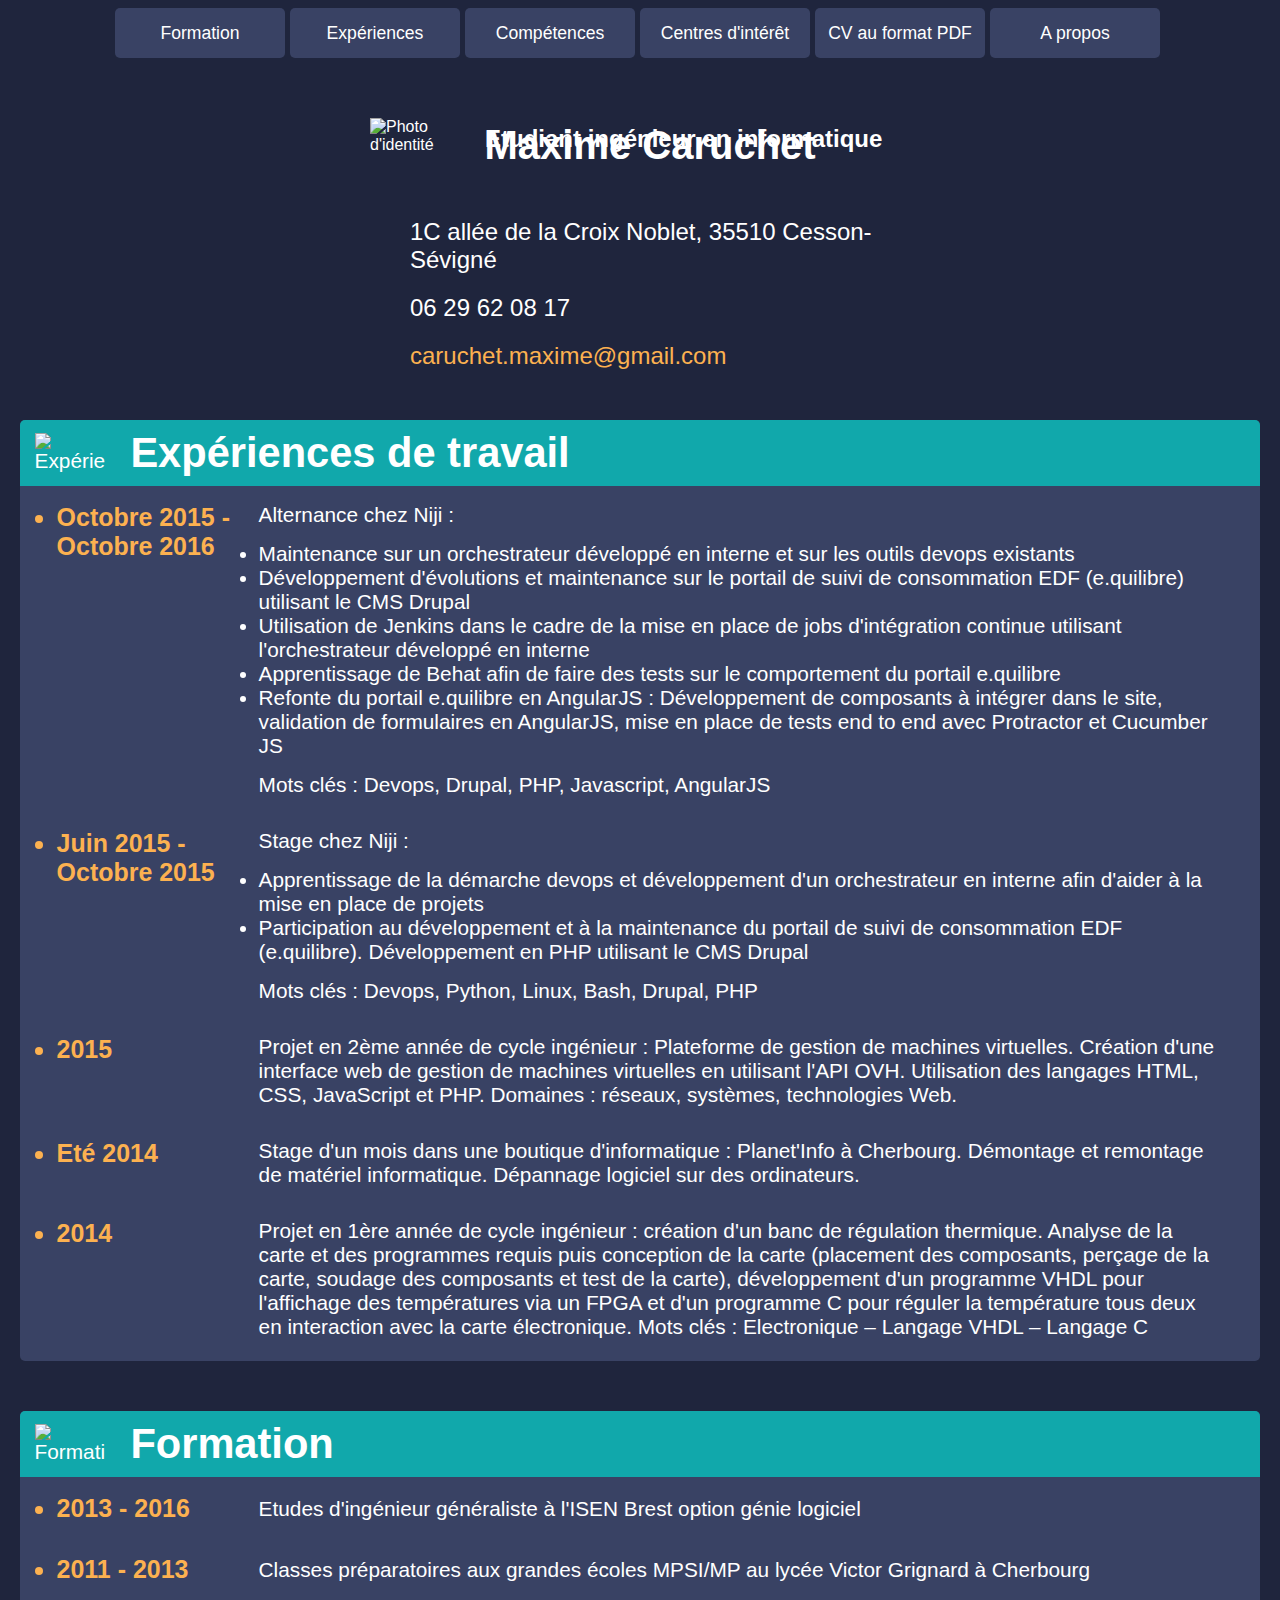
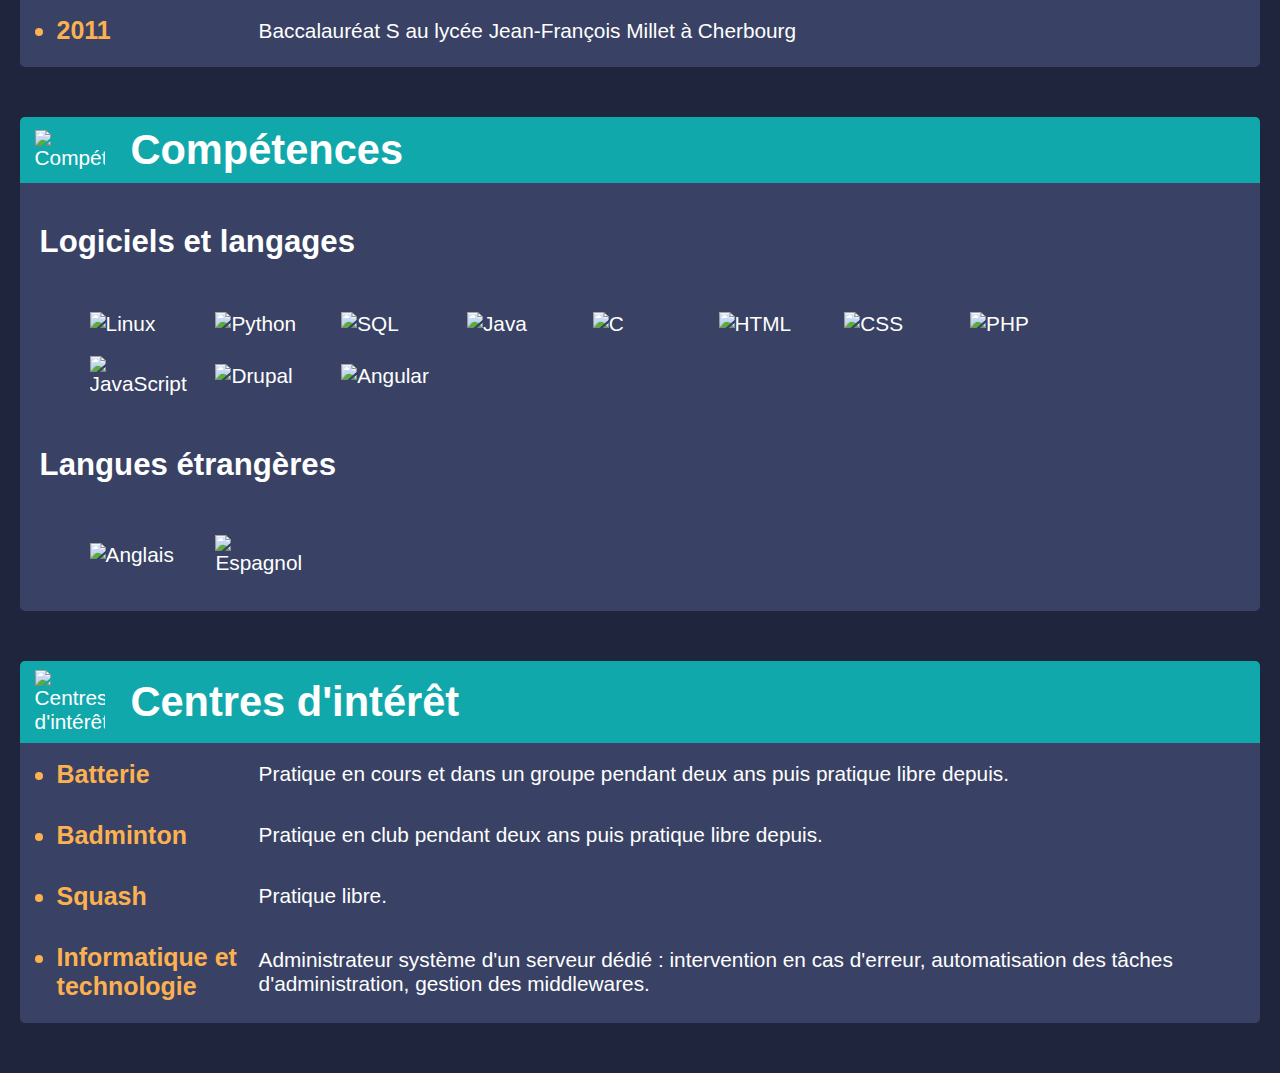
==== index.html @ 67bbfd45 "Updated job experiences text" ====
<!DOCTYPE html>
<html>
    <head>
        <meta charset="utf-8" />
        <link rel="icon" type="image/png" href="img/cv1.png" />
        <!--[if lt IE 9]>
            <script src="http://html5shiv.googlecode.com/svn/trunk/html5.js"></script>
        <![endif]-->
		<link rel="stylesheet" href="style_CV.css" />
        <link rel="stylesheet" href="style_menu.css" />
        <title>Maxime Caruchet - CV</title>
    </head>

    <body>
        <nav>
    		<label for="show-menu" class="show-menu">Menu</label>
			<input type="checkbox" id="show-menu" role="button">
			<ul id="menu">
				<li><a href="#formation">Formation</a></li>
				<li><a href="#experiences">Expériences</a></li>
				<li><a href="#competences">Compétences</a></li>
				<li><a href="#interets">Centres d'intérêt</a></li>
				<li><a href="res/CV_Caruchet_Maxime.pdf">CV au format PDF</a></li>
                <li><a href="about.html" class="dernier_bouton">A propos</a></li>
			</ul>
    	</nav>
        
        <header>
            <div class="presentation">
                <img src="img/caruchet-m-web-circle-min.png" alt="Photo d'identité" class="identite" />
                <h1>Maxime Caruchet</h1>
                <h2>Etudiant ingénieur en informatique</h2>
            </div>
            <aside>
                <ul>
                    <li class="adresse">1C allée de la Croix Noblet, 35510 Cesson-Sévigné</li>
                    <li class="telephone">06 29 62 08 17</li>
                    <li class="email"><a href="mailto:caruchet.maxime@gmail.com">caruchet.maxime@gmail.com</a></li>
                </ul>
            </aside>
        </header>

        <section id="experiences">
            <div class="entete">
                <img src="img/man77.png" alt="Expériences" class="image_desc"/>
                <h3>Expériences de travail</h3>
            </div>
            <table>
                <tr>
                    <td class="date">
                        <ul><li>Octobre 2015 - Octobre 2016</li></ul>
                    </td>
                    <td class="contenu">
                        Alternance chez Niji :
                        <ul>
                            <li>Maintenance sur un orchestrateur développé en interne et sur les outils devops existants</li>
                            <li>Développement d'évolutions et maintenance sur le portail de suivi de consommation EDF (e.quilibre) utilisant le CMS Drupal</li>
                            <li>Utilisation de Jenkins dans le cadre de la mise en place de jobs d'intégration continue utilisant l'orchestrateur développé en interne</li>
                            <li>Apprentissage de Behat afin de faire des tests sur le comportement du portail e.quilibre</li>
                            <li>Refonte du portail e.quilibre en AngularJS : Développement de composants à intégrer dans le site, validation de formulaires en AngularJS, mise en place de tests end to end avec Protractor et Cucumber JS</li>
                        </ul>
                        Mots clés : Devops, Drupal, PHP, Javascript, AngularJS
                    </td>
                </tr>
                <tr>
                    <td class="date">
                        <ul><li>Juin 2015 - Octobre 2015</li></ul>
                    </td>
                    <td class="contenu">
                        Stage chez Niji :
                        <ul>
                            <li>Apprentissage de la démarche devops et développement d'un orchestrateur en interne afin d'aider à la mise en place de projets</li>
                            <li>Participation au développement et à la maintenance du portail de suivi de consommation EDF (e.quilibre). Développement en PHP utilisant le CMS Drupal</li>
                        </ul>
                        Mots clés : Devops, Python, Linux, Bash, Drupal, PHP
                    </td>
                </tr>
                <tr>
                    <td class="date">
                        <ul><li>2015</li></ul>
                    </td>
                    <td class="contenu">
                        Projet en 2ème année de cycle ingénieur : Plateforme de gestion de machines virtuelles. Création d'une interface web de gestion de machines virtuelles en utilisant l'API OVH. Utilisation des langages HTML, CSS, JavaScript et PHP. Domaines : réseaux, systèmes, technologies Web.
                    </td>
                </tr>
                <tr>
                    <td class="date">
                        <ul><li>Eté 2014</li></ul>
                    </td>
                    <td class="contenu">
                        Stage d'un mois dans une boutique d'informatique : Planet'Info à Cherbourg. Démontage et remontage de matériel informatique. Dépannage logiciel sur des ordinateurs.
                    </td>
                </tr>
                <tr>
                    <td class="date">
                        <ul><li>2014</li></ul>
                    </td>
                    <td class="contenu">
                        Projet en 1ère année de cycle ingénieur : création d'un banc de régulation thermique. Analyse de la carte et des programmes requis puis conception de la carte (placement des composants, perçage de la carte, soudage des composants et test de la carte), développement d'un programme VHDL pour l'affichage des températures via un FPGA et d'un programme C pour réguler la température tous deux en interaction avec la carte électronique. Mots clés : Electronique – Langage VHDL – Langage C
                    </td>
                </tr>
            </table>
        </section>
        
        <section id="formation">
            <div class="entete">
                <img src="img/college.png" alt="Formation" class="image_desc"/>
                <h3>Formation</h3>
            </div>
            <table>
                <tr>
                    <td class="date">
                        <ul><li>2013 - 2016</li></ul>
                    </td>
                    <td class="contenu">
                        Etudes d'ingénieur généraliste à l'ISEN Brest option génie logiciel
                    </td>
                </tr>
                <tr>
                    <td class="date">
                        <ul><li>2011 - 2013</li></ul>
                    </td>
                    <td class="contenu">
                        Classes préparatoires aux grandes écoles MPSI/MP au lycée Victor Grignard à Cherbourg
                    </td>
                </tr>
                <tr>
                    <td class="date">
                        <ul><li>2011</li></ul>
                    </td>
                    <td class="contenu">
                        Baccalauréat S au lycée Jean-François Millet à Cherbourg
                    </td>
                </tr>
            </table>
        </section>
        
        <section id="competences">
            <div class="entete">
                <img src="img/nut4.png" alt="Compétences" class="image_desc"/>
                <h3>Compétences</h3>
            </div>
            <div class="image_pres">
                <h4>Logiciels et langages</h4>
                <figure>
                    <img src="img/Linux_logo.png" alt="Linux">
                    <img src="img/python_logo.png" alt="Python">
                    <img src="img/MySQL_logo.png" alt="SQL">
                    <img src="img/Java_logo.png" alt="Java">
                    <img src="img/C_logo.png" alt="C">
                    <img src="img/HTML_logo.png" alt="HTML">
                    <img src="img/CSS_logo.png" alt="CSS">
                    <img src="img/PHP_logo.png" alt="PHP">
                    <img src="img/JavaScript_logo.png" alt="JavaScript">
                    <img src="img/drupal_logo.png" alt="Drupal">
                    <img src="img/angular_logo.png" alt="Angular">
                </figure>
                <h4>Langues étrangères</h4>
                <figure>
                    <img src="img/Anglais.png" alt="Anglais">
                    <img src="img/Espagnol.png" alt="Espagnol">
                </figure>
            </div>
        </section>
        
        <section id="interets">
            <div class="entete">
                <img src="img/drummer.png" alt="Centres d'intérêt" class="image_desc"/>
                <h3>Centres d'intérêt</h3>
            </div>
            <table>
                <tr>
                    <td class="date">
                        <ul><li>Batterie</li></ul>
                    </td>
                    <td class="contenu">
                        Pratique en cours et dans un groupe pendant deux ans puis pratique libre depuis.
                    </td>
                </tr>
                <tr>
                    <td class="date">
                        <ul><li>Badminton</li></ul>
                    </td>
                    <td class="contenu">
                        Pratique en club pendant deux ans puis pratique libre depuis.
                    </td>
                </tr>
                <tr>
                    <td class="date">
                        <ul><li>Squash</li></ul>
                    </td>
                    <td class="contenu">
                        Pratique libre.
                    </td>
                </tr>
                <tr>
                    <td class="date">
                        <ul><li>Informatique et technologie</li></ul>
                    </td>
                    <td class="contenu">
                        Administrateur système d'un serveur dédié : intervention en cas d'erreur, automatisation des tâches d'administration, gestion des middlewares.
                    </td>
                </tr>
            </table>
        </section>
    </body>
</html>
---- style_CV.css ----
@font-face {
    font-family: 'quicksandregular';
    src: url('fonts/quicksand/quicksand-regular-webfont.eot');
    src: url('fonts/quicksand/quicksand-regular-webfont.eot?#iefix') format('embedded-opentype'),
         url('fonts/quicksand/quicksand-regular-webfont.woff2') format('woff2'),
         url('fonts/quicksand/quicksand-regular-webfont.woff') format('woff'),
         url('fonts/quicksand/quicksand-regular-webfont.ttf') format('truetype'),
         url('fonts/quicksand/quicksand-regular-webfont.svg#quicksandregular') format('svg');
    font-weight: normal;
    font-style: normal;

}

body
{
    background-color: #1f253d;
    color: white;
    font-family: 'quicksandregular', sans-serif;
}

a
{
    color: #fcb150;
    text-decoration: none;
}

header
{
    clear: both;
	display: block;
    margin-bottom: 50px;
    padding-top: 50px;
    width: 75%;
    margin-left: auto;
    margin-right: auto;
    position: relative;
}

.presentation
{
    display: inline-block;
    position: relative;
    width: 560px;
    min-width: 450px;
}

.identite
{
    display: inline-block;
}

.presentation h1
{
    display: inline-block;
    padding: 0;
    margin: 15px 0 0;
    vertical-align: top;
    font-size: 2.5em;
}

.presentation h2
{
    display: inline-block;
    position: absolute;
    margin: 0;
    padding: 0;
    bottom: 15px;
    left: 125px;
    font-size: 1.5em;
}

aside
{
    display: inline-block;
    position: absolute;
    right: 0;
    bottom: 0;
    font-size: 1.5em;
}

aside ul
{
    text-align: right;
    list-style-type: none;
    padding: 0;
    margin: 0;
}

aside ul li
{
    margin-top: 20px;
    background: no-repeat 0 center;
    background-size: 25px;
    padding-left: 50px;
}

aside ul .adresse
{
    background-image: url(img/home63.png);
}

aside ul .telephone
{
    background-image: url(img/phone325.png)
}

aside ul .email
{
    background-image: url(img/mail59.png);
}

section
{
    background-color: #394264;
	border-radius: 5px;
	width: 95%;
    padding: 5px 20px;
    margin: 5px auto 50px;
    font-size: 1.3em;
    min-width: 560px;
}

.entete
{
    display: inline-block;
    margin: -5px 0 0 -20px;
    padding: 9px 25px 9px 15px;
    width: 100%;
    border-top-left-radius: 5px;
    border-top-right-radius: 5px;
    background-color: #11a8ab;
}

section table
{
    width: 80%;
    margin:auto;
}

section td
{
    padding: 15px;
}

section .date
{
    width: 185px;
    color: #fcb150;
    font-weight: bold;
    vertical-align: top;
}

section ul
{
    padding: 0;
    margin: 0;
    font-size: 1.2em;
}

section .contenu
{
    padding-left: 150px;
}

section .contenu ul
{
    padding: inherit;
    margin: inherit;
    font-size: inherit;
}

section .image_pres
{
    width: 80%;
    margin: auto;
}

h3
{
    display: inline-block;
    font-size: 2em;
    margin: 0;
    padding: 0;
    vertical-align: middle;
}

h4
{
    font-size: 1.5em;
}

.image_desc
{
    display: inline-block;
	width: 70px;
    margin: 0 20px 0 0;
    vertical-align: middle;
}

img
{
	display: inline-block;
	width: 100px;
	vertical-align: middle;
	margin: 10px;
}

/*Style de la page à propos*/
.espace
{
    clear: both;
	display: block;
}

.about
{
    margin-top: 50px;
}

.about_contenu
{
    width: 80%;
    margin: auto;
}

.about_contenu ul
{
    color: #fcb150;
    margin-left: 100px;
}

@media screen and (max-width : 1510px){
    header
    {
        width: 560px;
    }
	aside
    {
        display: block;
        position: relative;
        margin-top: 50px;
    }
    aside ul
    {
        text-align: left;
    }
    section table
    {
        width: 100%;
        margin:auto;
    }
    section .contenu
    {
        padding-left: 0;
    }
    section .image_pres
    {
        width: 100%;
        margin: auto;
    }
}
---- style_menu.css ----
/*Strip the ul of padding and list styling*/
nav ul {
	list-style-type:none;
	padding:0;
	/*position: absolute;*/
    width: 1050px;
	margin: 0 auto;
}

/*Create a horizontal list with spacing*/
nav li {
	display:inline-block;
	float: left;
	margin-right: 5px;
}

/*Style for menu links*/
nav li a {
	display:block;
	min-width:170px;
	height: 50px;
	text-align: center;
	line-height: 50px;
	font-family: 'quicksandregular', sans-serif;
    font-size: 1.1em;
	color: white;
	background: #394264;
	text-decoration: none;
    transition: background 0.5s;
    border-radius: 5px;
}

/*Hover state for top level links*/
nav li:hover a {
	background: #11a8ab;
    transition: background 0.5s;
}

/*Style for dropdown links*/
/*li:hover ul a {
	background: #f3f3f3;
	color: #2f3036;
	height: 40px;
	line-height: 40px;
}

/*Hover state for dropdown links*/
/*li:hover ul a:hover {
	background: #19c589;
	color: #fff;
}

/*Hide dropdown links until they are needed*/
/*li ul {
	display: none;
}

/*Make dropdown links vertical*/
/*li ul li {
	display: block;
	float: none;
}

/*Prevent text wrapping*/
/*li ul li a {
	width: auto;
	min-width: 100px;
	padding: 0 20px;
}

/*Display the dropdown on hover*/
/*ul li a:hover + .hidden, .hidden:hover {
	display: block;
}

/*Style 'show menu' label button and hide it by default*/
nav .show-menu {
	font-family: 'quicksandregular', sans-serif;
    font-size: 2em;
	text-decoration: none;
	color: white;
	background: #11a8ab;
	text-align: center;
	padding: 10px 0;
	display: none;
    border-top-left-radius: 5px;
    border-top-right-radius: 5px;
}

/*Hide checkbox*/
nav input[type=checkbox]{
    display: none;
}

/*Show menu when invisible checkbox is checked*/
nav input[type=checkbox]:checked ~ #menu{
    display: block;
}

/*
p
{
	display: inline-block;
	margin-top: 60px;
}
*/
/*Responsive Styles*/

@media screen and (max-width : 1075px){
	/*Make dropdown links appear inline*/
	nav ul {
		position: static;
		display: none;
        width: 100%;
	}
	/*Create vertical spacing*/
	nav li {
		margin-bottom: 1px;
	}
	/*Make all menu links full width*/
	nav ul li, nav li a {
		width: 100%;
	}
	/*Display 'show menu' link*/
	nav .show-menu {
		display:block;
	}
    nav li a
    {
        border-radius: 0;
        font-size: 2em;
    }
    .dernier_bouton
    {
        border-bottom-left-radius: 5px;
        border-bottom-right-radius: 5px;
    }
    /*
	p
	{
		margin-top: 10px;
	}
    */
}
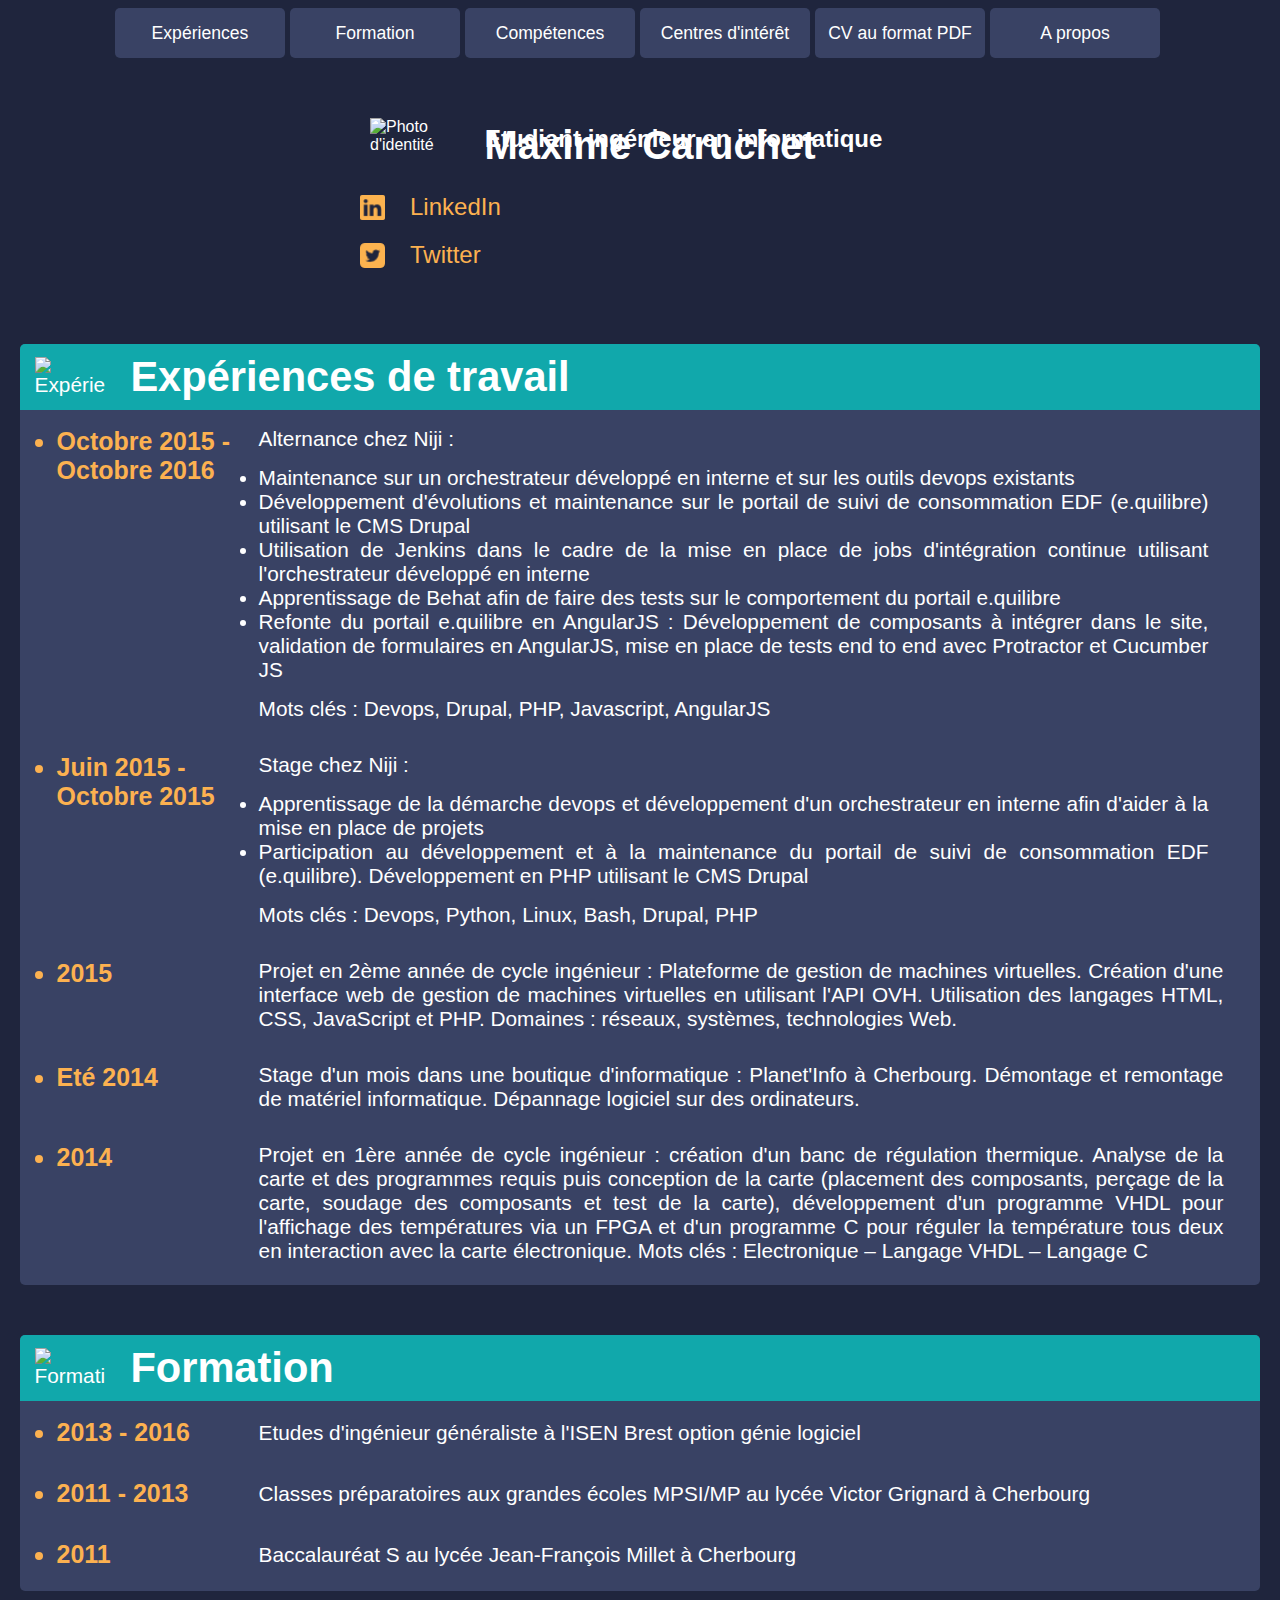
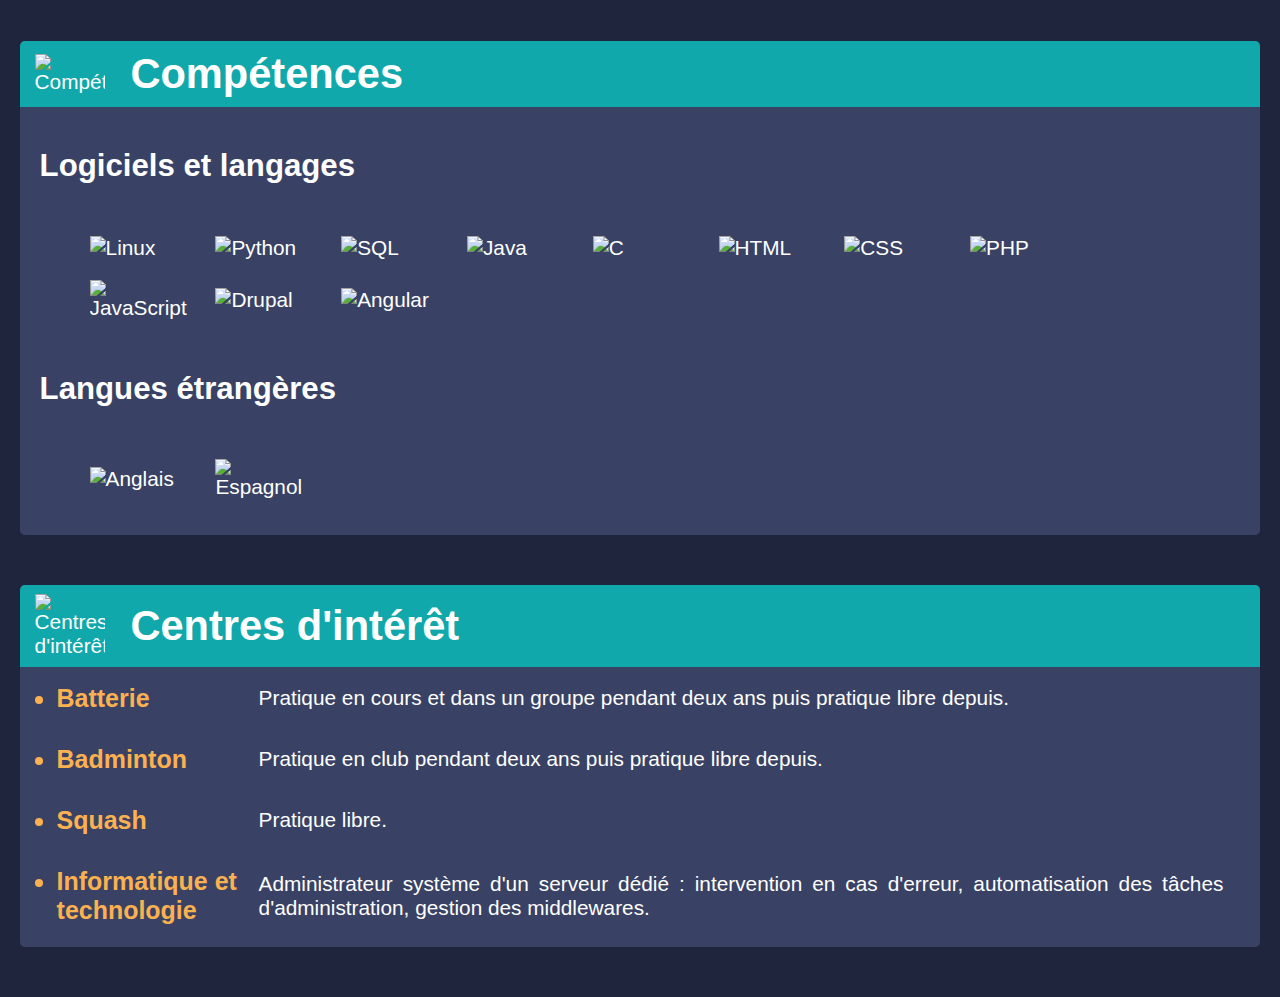
==== commit be7899ee: "Added LinkedIn and Twitter accounts and removed old assets" ====
--- a/index.html
+++ b/index.html
@@ -6,6 +6,8 @@
         <!--[if lt IE 9]>
             <script src="http://html5shiv.googlecode.com/svn/trunk/html5.js"></script>
         <![endif]-->
+        <script src="https://code.jquery.com/jquery-2.2.3.min.js"></script>
+        <script src="index.js"></script>
 		<link rel="stylesheet" href="style_CV.css" />
         <link rel="stylesheet" href="style_menu.css" />
         <title>Maxime Caruchet - CV</title>
@@ -16,12 +18,12 @@
     		<label for="show-menu" class="show-menu">Menu</label>
 			<input type="checkbox" id="show-menu" role="button">
 			<ul id="menu">
-				<li><a href="#formation">Formation</a></li>
-				<li><a href="#experiences">Expériences</a></li>
-				<li><a href="#competences">Compétences</a></li>
-				<li><a href="#interets">Centres d'intérêt</a></li>
-				<li><a href="res/CV_Caruchet_Maxime.pdf">CV au format PDF</a></li>
-                <li><a href="about.html" class="dernier_bouton">A propos</a></li>
+                <li><a id="experiences_scroll" href="#">Expériences</a></li>
+				<li><a id="formation_scroll" href="#">Formation</a></li>
+				<li><a id="competences_scroll" href="#">Compétences</a></li>
+				<li><a id="interets_scroll" href="#">Centres d'intérêt</a></li>
+				<li><a id="pdf_cv" href="res/cv_caruchet_maxime_v2.pdf">CV au format PDF</a></li>
+                <li><a id="about" href="about.html" class="dernier_bouton">A propos</a></li>
 			</ul>
     	</nav>
         
@@ -33,9 +35,8 @@
             </div>
             <aside>
                 <ul>
-                    <li class="adresse">1C allée de la Croix Noblet, 35510 Cesson-Sévigné</li>
-                    <li class="telephone">06 29 62 08 17</li>
-                    <li class="email"><a href="mailto:caruchet.maxime@gmail.com">caruchet.maxime@gmail.com</a></li>
+                    <li class="linkedin"><a href="https://fr.linkedin.com/in/maxime-caruchet-90597b9b" target="_blank">LinkedIn</a></li>
+                    <li class="twitter"><a href="https://twitter.com/maximecaruchet" target="_blank">Twitter</a></li>
                 </ul>
             </aside>
         </header>
@@ -204,4 +205,4 @@
             </table>
         </section>
     </body>
-</html>+</html>
--- a/style_CV.css
+++ b/style_CV.css
@@ -73,8 +73,8 @@
 {
     display: inline-block;
     position: absolute;
-    right: 0;
-    bottom: 0;
+    right: 100px;
+    bottom: 25px;
     font-size: 1.5em;
 }
 
@@ -94,19 +94,14 @@
     padding-left: 50px;
 }
 
-aside ul .adresse
-{
-    background-image: url(img/home63.png);
-}
-
-aside ul .telephone
-{
-    background-image: url(img/phone325.png)
-}
-
-aside ul .email
-{
-    background-image: url(img/mail59.png);
+aside ul .linkedin
+{
+    background-image: url(img/linkedin-logo.png);
+}
+
+aside ul .twitter
+{
+    background-image: url(img/twitter-logo.png)
 }
 
 section
@@ -160,6 +155,7 @@
 section .contenu
 {
     padding-left: 150px;
+    text-align: justify;
 }
 
 section .contenu ul
@@ -239,6 +235,7 @@
         display: block;
         position: relative;
         margin-top: 50px;
+        right: 0;
     }
     aside ul
     {
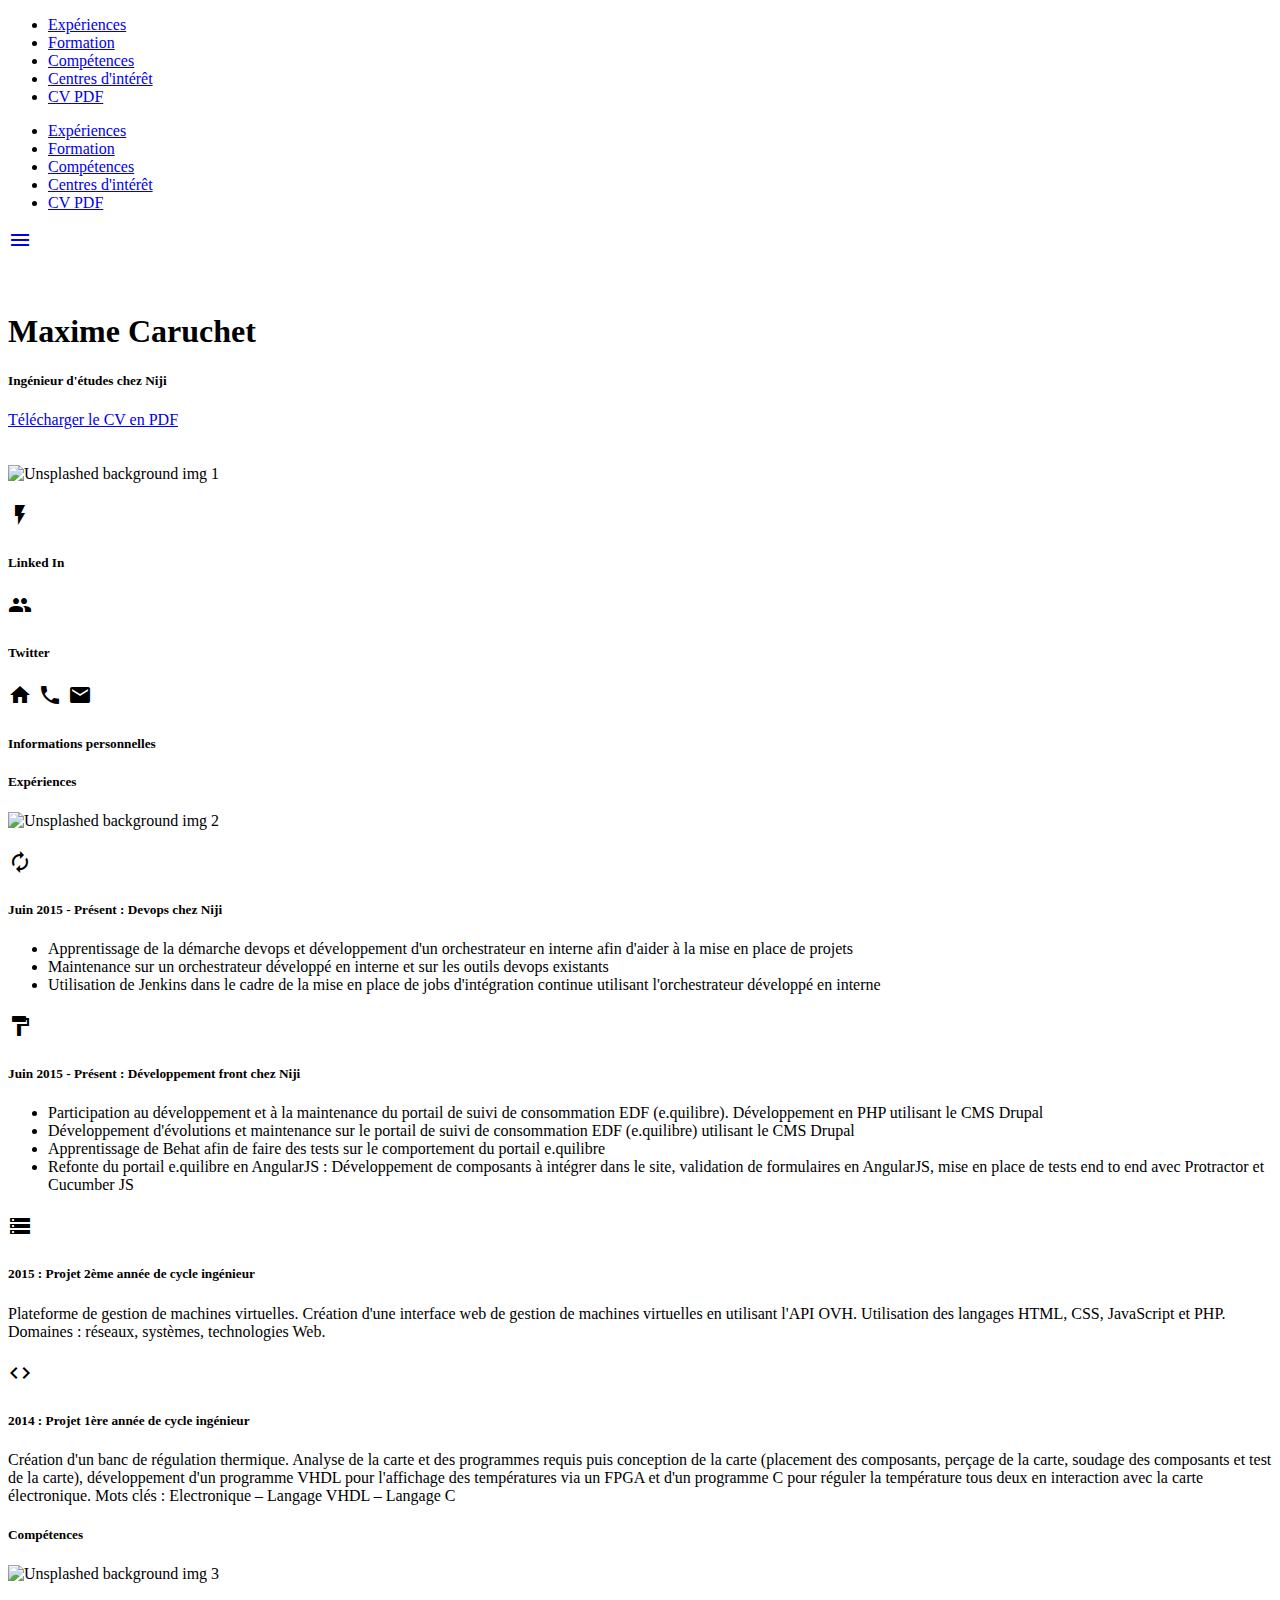
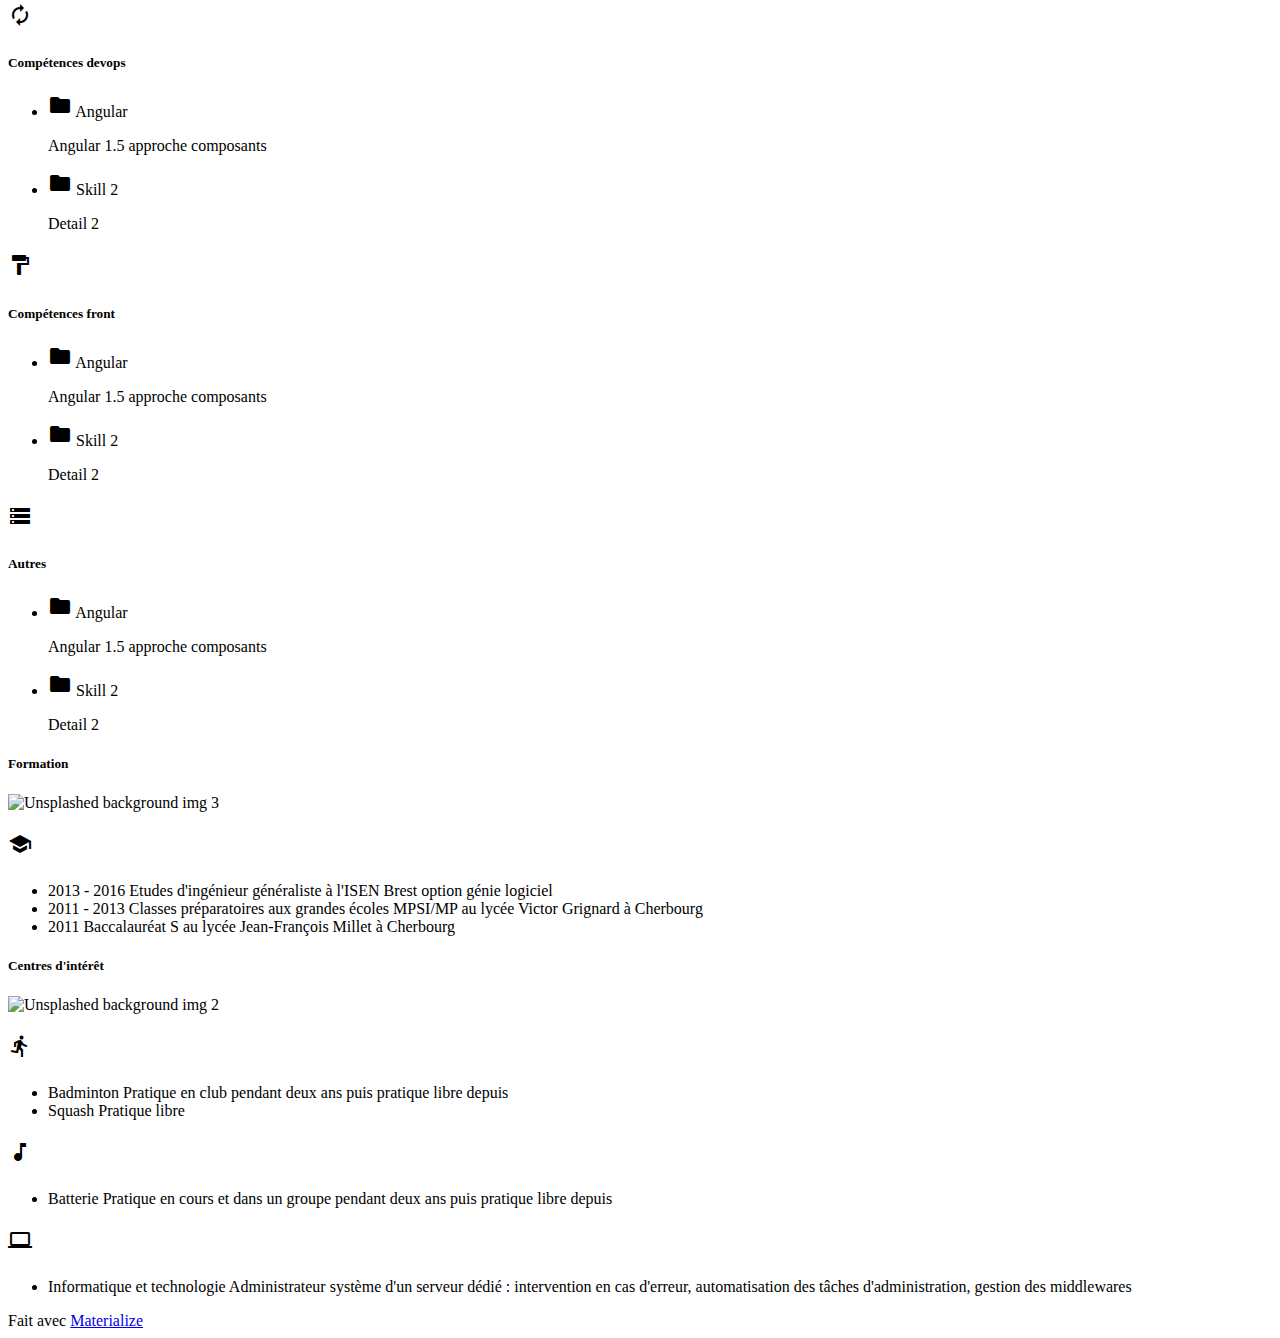
==== commit a1ff955e: "V2 - General layout and text" ====
--- a/index.html
+++ b/index.html
@@ -1,208 +1,322 @@
 <!DOCTYPE html>
-<html>
-    <head>
-        <meta charset="utf-8" />
-        <link rel="icon" type="image/png" href="img/cv1.png" />
-        <!--[if lt IE 9]>
-            <script src="http://html5shiv.googlecode.com/svn/trunk/html5.js"></script>
-        <![endif]-->
-        <script src="https://code.jquery.com/jquery-2.2.3.min.js"></script>
-        <script src="index.js"></script>
-		<link rel="stylesheet" href="style_CV.css" />
-        <link rel="stylesheet" href="style_menu.css" />
-        <title>Maxime Caruchet - CV</title>
-    </head>
-
-    <body>
-        <nav>
-    		<label for="show-menu" class="show-menu">Menu</label>
-			<input type="checkbox" id="show-menu" role="button">
-			<ul id="menu">
-                <li><a id="experiences_scroll" href="#">Expériences</a></li>
-				<li><a id="formation_scroll" href="#">Formation</a></li>
-				<li><a id="competences_scroll" href="#">Compétences</a></li>
-				<li><a id="interets_scroll" href="#">Centres d'intérêt</a></li>
-				<li><a id="pdf_cv" href="res/cv_caruchet_maxime_v2.pdf">CV au format PDF</a></li>
-                <li><a id="about" href="about.html" class="dernier_bouton">A propos</a></li>
-			</ul>
-    	</nav>
-        
-        <header>
-            <div class="presentation">
-                <img src="img/caruchet-m-web-circle-min.png" alt="Photo d'identité" class="identite" />
-                <h1>Maxime Caruchet</h1>
-                <h2>Etudiant ingénieur en informatique</h2>
-            </div>
-            <aside>
-                <ul>
-                    <li class="linkedin"><a href="https://fr.linkedin.com/in/maxime-caruchet-90597b9b" target="_blank">LinkedIn</a></li>
-                    <li class="twitter"><a href="https://twitter.com/maximecaruchet" target="_blank">Twitter</a></li>
-                </ul>
-            </aside>
-        </header>
-
-        <section id="experiences">
-            <div class="entete">
-                <img src="img/man77.png" alt="Expériences" class="image_desc"/>
-                <h3>Expériences de travail</h3>
-            </div>
-            <table>
-                <tr>
-                    <td class="date">
-                        <ul><li>Octobre 2015 - Octobre 2016</li></ul>
-                    </td>
-                    <td class="contenu">
-                        Alternance chez Niji :
-                        <ul>
-                            <li>Maintenance sur un orchestrateur développé en interne et sur les outils devops existants</li>
-                            <li>Développement d'évolutions et maintenance sur le portail de suivi de consommation EDF (e.quilibre) utilisant le CMS Drupal</li>
-                            <li>Utilisation de Jenkins dans le cadre de la mise en place de jobs d'intégration continue utilisant l'orchestrateur développé en interne</li>
-                            <li>Apprentissage de Behat afin de faire des tests sur le comportement du portail e.quilibre</li>
-                            <li>Refonte du portail e.quilibre en AngularJS : Développement de composants à intégrer dans le site, validation de formulaires en AngularJS, mise en place de tests end to end avec Protractor et Cucumber JS</li>
-                        </ul>
-                        Mots clés : Devops, Drupal, PHP, Javascript, AngularJS
-                    </td>
-                </tr>
-                <tr>
-                    <td class="date">
-                        <ul><li>Juin 2015 - Octobre 2015</li></ul>
-                    </td>
-                    <td class="contenu">
-                        Stage chez Niji :
-                        <ul>
-                            <li>Apprentissage de la démarche devops et développement d'un orchestrateur en interne afin d'aider à la mise en place de projets</li>
-                            <li>Participation au développement et à la maintenance du portail de suivi de consommation EDF (e.quilibre). Développement en PHP utilisant le CMS Drupal</li>
-                        </ul>
-                        Mots clés : Devops, Python, Linux, Bash, Drupal, PHP
-                    </td>
-                </tr>
-                <tr>
-                    <td class="date">
-                        <ul><li>2015</li></ul>
-                    </td>
-                    <td class="contenu">
-                        Projet en 2ème année de cycle ingénieur : Plateforme de gestion de machines virtuelles. Création d'une interface web de gestion de machines virtuelles en utilisant l'API OVH. Utilisation des langages HTML, CSS, JavaScript et PHP. Domaines : réseaux, systèmes, technologies Web.
-                    </td>
-                </tr>
-                <tr>
-                    <td class="date">
-                        <ul><li>Eté 2014</li></ul>
-                    </td>
-                    <td class="contenu">
-                        Stage d'un mois dans une boutique d'informatique : Planet'Info à Cherbourg. Démontage et remontage de matériel informatique. Dépannage logiciel sur des ordinateurs.
-                    </td>
-                </tr>
-                <tr>
-                    <td class="date">
-                        <ul><li>2014</li></ul>
-                    </td>
-                    <td class="contenu">
-                        Projet en 1ère année de cycle ingénieur : création d'un banc de régulation thermique. Analyse de la carte et des programmes requis puis conception de la carte (placement des composants, perçage de la carte, soudage des composants et test de la carte), développement d'un programme VHDL pour l'affichage des températures via un FPGA et d'un programme C pour réguler la température tous deux en interaction avec la carte électronique. Mots clés : Electronique – Langage VHDL – Langage C
-                    </td>
-                </tr>
-            </table>
-        </section>
-        
-        <section id="formation">
-            <div class="entete">
-                <img src="img/college.png" alt="Formation" class="image_desc"/>
-                <h3>Formation</h3>
-            </div>
-            <table>
-                <tr>
-                    <td class="date">
-                        <ul><li>2013 - 2016</li></ul>
-                    </td>
-                    <td class="contenu">
-                        Etudes d'ingénieur généraliste à l'ISEN Brest option génie logiciel
-                    </td>
-                </tr>
-                <tr>
-                    <td class="date">
-                        <ul><li>2011 - 2013</li></ul>
-                    </td>
-                    <td class="contenu">
-                        Classes préparatoires aux grandes écoles MPSI/MP au lycée Victor Grignard à Cherbourg
-                    </td>
-                </tr>
-                <tr>
-                    <td class="date">
-                        <ul><li>2011</li></ul>
-                    </td>
-                    <td class="contenu">
-                        Baccalauréat S au lycée Jean-François Millet à Cherbourg
-                    </td>
-                </tr>
-            </table>
-        </section>
-        
-        <section id="competences">
-            <div class="entete">
-                <img src="img/nut4.png" alt="Compétences" class="image_desc"/>
-                <h3>Compétences</h3>
-            </div>
-            <div class="image_pres">
-                <h4>Logiciels et langages</h4>
-                <figure>
-                    <img src="img/Linux_logo.png" alt="Linux">
-                    <img src="img/python_logo.png" alt="Python">
-                    <img src="img/MySQL_logo.png" alt="SQL">
-                    <img src="img/Java_logo.png" alt="Java">
-                    <img src="img/C_logo.png" alt="C">
-                    <img src="img/HTML_logo.png" alt="HTML">
-                    <img src="img/CSS_logo.png" alt="CSS">
-                    <img src="img/PHP_logo.png" alt="PHP">
-                    <img src="img/JavaScript_logo.png" alt="JavaScript">
-                    <img src="img/drupal_logo.png" alt="Drupal">
-                    <img src="img/angular_logo.png" alt="Angular">
-                </figure>
-                <h4>Langues étrangères</h4>
-                <figure>
-                    <img src="img/Anglais.png" alt="Anglais">
-                    <img src="img/Espagnol.png" alt="Espagnol">
-                </figure>
-            </div>
-        </section>
-        
-        <section id="interets">
-            <div class="entete">
-                <img src="img/drummer.png" alt="Centres d'intérêt" class="image_desc"/>
-                <h3>Centres d'intérêt</h3>
-            </div>
-            <table>
-                <tr>
-                    <td class="date">
-                        <ul><li>Batterie</li></ul>
-                    </td>
-                    <td class="contenu">
-                        Pratique en cours et dans un groupe pendant deux ans puis pratique libre depuis.
-                    </td>
-                </tr>
-                <tr>
-                    <td class="date">
-                        <ul><li>Badminton</li></ul>
-                    </td>
-                    <td class="contenu">
-                        Pratique en club pendant deux ans puis pratique libre depuis.
-                    </td>
-                </tr>
-                <tr>
-                    <td class="date">
-                        <ul><li>Squash</li></ul>
-                    </td>
-                    <td class="contenu">
-                        Pratique libre.
-                    </td>
-                </tr>
-                <tr>
-                    <td class="date">
-                        <ul><li>Informatique et technologie</li></ul>
-                    </td>
-                    <td class="contenu">
-                        Administrateur système d'un serveur dédié : intervention en cas d'erreur, automatisation des tâches d'administration, gestion des middlewares.
-                    </td>
-                </tr>
-            </table>
-        </section>
-    </body>
+<html lang="fr">
+<head>
+  <meta http-equiv="Content-Type" content="text/html; charset=UTF-8"/>
+  <meta name="viewport" content="width=device-width, initial-scale=1, maximum-scale=1.0, user-scalable=no"/>
+  <title>Maxime Caruchet - CV</title>
+
+  <!-- CSS  -->
+  <link href="https://fonts.googleapis.com/icon?family=Material+Icons" rel="stylesheet">
+  <link href="css/materialize.css" type="text/css" rel="stylesheet" media="screen,projection"/>
+  <link href="css/style.css" type="text/css" rel="stylesheet" media="screen,projection"/>
+</head>
+<body>
+  <nav class="white" role="navigation">
+    <div class="nav-wrapper container">
+      <ul class="right hide-on-med-and-down">
+        <li><a href="#">Expériences</a></li>
+        <li><a href="#">Formation</a></li>
+        <li><a href="#">Compétences</a></li>
+        <li><a href="#">Centres d'intérêt</a></li>
+        <li><a href="#">CV PDF</a></li>
+      </ul>
+
+      <ul id="nav-mobile" class="side-nav">
+        <li><a href="#">Expériences</a></li>
+        <li><a href="#">Formation</a></li>
+        <li><a href="#">Compétences</a></li>
+        <li><a href="#">Centres d'intérêt</a></li>
+        <li><a href="#">CV PDF</a></li>
+      </ul>
+      <a href="#" data-activates="nav-mobile" class="button-collapse"><i class="material-icons">menu</i></a>
+    </div>
+  </nav>
+
+  <div id="index-banner" class="parallax-container">
+    <div class="section no-pad-bot">
+      <div class="container">
+        <br><br>
+        <h1 class="header center teal-text text-lighten-2">Maxime Caruchet</h1>
+        <div class="row center">
+          <h5 class="header col s12 light">Ingénieur d'études chez Niji</h5>
+        </div>
+        <div class="row center">
+          <a href="http://materializecss.com/getting-started.html" id="download-button" class="btn-large waves-effect waves-light teal lighten-1">Télécharger le CV en PDF</a>
+        </div>
+        <br><br>
+
+      </div>
+    </div>
+    <div class="parallax"><img src="background1.jpg" alt="Unsplashed background img 1"></div>
+  </div>
+
+
+  <div class="container">
+    <div class="section">
+
+      <!--   Icon Section   -->
+      <div class="row">
+        <div class="col s12 m4">
+          <div class="icon-block">
+            <h2 class="center brown-text"><i class="material-icons">flash_on</i></h2>
+            <h5 class="center">Linked In</h5>
+          </div>
+        </div>
+
+        <div class="col s12 m4">
+          <div class="icon-block">
+            <h2 class="center brown-text"><i class="material-icons">group</i></h2>
+            <h5 class="center">Twitter</h5>
+          </div>
+        </div>
+
+        <div class="col s12 m4">
+          <div class="icon-block">
+            <h2 class="center brown-text"><i class="material-icons">home</i> <i class="material-icons">phone</i> <i class="material-icons">email</i></h2>
+            <h5 class="center">Informations personnelles</h5>
+          </div>
+        </div>
+      </div>
+
+    </div>
+  </div>
+
+
+  <div class="parallax-container valign-wrapper">
+    <div class="section no-pad-bot">
+      <div class="container">
+        <div class="row center">
+          <h5 class="header col s12 light">Expériences</h5>
+        </div>
+      </div>
+    </div>
+    <div class="parallax"><img src="background2.jpg" alt="Unsplashed background img 2"></div>
+  </div>
+
+  <div class="container">
+    <div class="section">
+
+      <div class="row">
+        <div class="col s12 m6 center">
+          <div class="icon-block">
+            <h2 class="center brown-text"><i class="material-icons">autorenew</i></h2>
+            <h5>Juin 2015 - Présent : Devops chez Niji</h5>
+            <ul class="collection left-align">
+              <li class="collection-item">Apprentissage de la démarche devops et développement d'un orchestrateur en interne afin d'aider à la mise en place de projets</li>
+              <li class="collection-item">Maintenance sur un orchestrateur développé en interne et sur les outils devops existants</li>
+              <li class="collection-item">Utilisation de Jenkins dans le cadre de la mise en place de jobs d'intégration continue utilisant l'orchestrateur développé en interne</li>
+            </ul>
+          </div>
+        </div>
+
+        <div class="col s12 m6 center">
+          <div class="icon-block">
+            <h2 class="center brown-text"><i class="material-icons">format_paint</i></h2>
+            <h5>Juin 2015 - Présent : Développement front chez Niji</h5>
+            <ul class="collection left-align">
+              <li class="collection-item">Participation au développement et à la maintenance du portail de suivi de consommation EDF (e.quilibre). Développement en PHP utilisant le CMS Drupal</li>
+              <li class="collection-item">Développement d'évolutions et maintenance sur le portail de suivi de consommation EDF (e.quilibre) utilisant le CMS Drupal</li>
+              <li class="collection-item">Apprentissage de Behat afin de faire des tests sur le comportement du portail e.quilibre</li>
+              <li class="collection-item">Refonte du portail e.quilibre en AngularJS : Développement de composants à intégrer dans le site, validation de formulaires en AngularJS, mise en place de tests end to end avec Protractor et Cucumber JS</li>
+            </ul>
+          </div>
+        </div>
+      </div>
+
+      <div class="row">
+        <div class="col s12 center">
+          <div class="icon-block">
+            <h2 class="center brown-text"><i class="material-icons">storage</i></h2>
+            <h5>2015 : Projet 2ème année de cycle ingénieur</h5>
+            <p class="left-align">Plateforme de gestion de machines virtuelles. Création d'une interface web de gestion de machines virtuelles en utilisant l'API OVH. Utilisation des langages HTML, CSS, JavaScript et PHP. Domaines : réseaux, systèmes, technologies Web.</p>
+          </div>
+        </div>
+      </div>
+
+      <div class="row">
+        <div class="col s12 center">
+          <div class="icon-block">
+            <h2 class="center brown-text"><i class="material-icons">code</i></h2>
+            <h5>2014 : Projet 1ère année de cycle ingénieur</h5>
+            <p class="left-align">Création d'un banc de régulation thermique. Analyse de la carte et des programmes requis puis conception de la carte (placement des composants, perçage de la carte, soudage des composants et test de la carte), développement d'un programme VHDL pour l'affichage des températures via un FPGA et d'un programme C pour réguler la température tous deux en interaction avec la carte électronique. Mots clés : Electronique – Langage VHDL – Langage C</p>
+          </div>
+        </div>
+      </div>
+
+    </div>
+  </div>
+
+
+  <div class="parallax-container valign-wrapper">
+    <div class="section no-pad-bot">
+      <div class="container">
+        <div class="row center">
+          <h5 class="header col s12 light">Compétences</h5>
+        </div>
+      </div>
+    </div>
+    <div class="parallax"><img src="background3.jpg" alt="Unsplashed background img 3"></div>
+  </div>
+
+  <div class="container">
+    <div class="section">
+
+      <div class="row">
+        <div class="col s12 m6 center">
+          <div class="icon-block">
+            <h2 class="center brown-text"><i class="material-icons">autorenew</i></h2>
+            <h5>Compétences devops</h5>
+            <ul class="collection">
+              <li class="collection-item avatar">
+                <i class="material-icons circle">folder</i>
+                <span class="title">Angular</span>
+                <p>Angular 1.5 approche composants</p>
+              </li>
+              <li class="collection-item avatar">
+                <i class="material-icons circle">folder</i>
+                <span class="title">Skill 2</span>
+                <p>Detail 2</p>
+              </li>
+            </ul>
+          </div>
+        </div>
+
+        <div class="col s12 m6 center">
+          <div class="icon-block">
+            <h2 class="center brown-text"><i class="material-icons">format_paint</i></h2>
+            <h5>Compétences front</h5>
+            <ul class="collection">
+              <li class="collection-item avatar">
+                <i class="material-icons circle">folder</i>
+                <span class="title">Angular</span>
+                <p>Angular 1.5 approche composants</p>
+              </li>
+              <li class="collection-item avatar">
+                <i class="material-icons circle">folder</i>
+                <span class="title">Skill 2</span>
+                <p>Detail 2</p>
+              </li>
+            </ul>
+          </div>
+        </div>
+      </div>
+
+      <div class="row">
+        <div class="col s12 center">
+          <div class="icon-block">
+            <h2 class="center brown-text"><i class="material-icons">storage</i></h2>
+            <h5>Autres</h5>
+            <ul class="collection">
+              <li class="collection-item avatar">
+                <i class="material-icons circle">folder</i>
+                <span class="title">Angular</span>
+                <p>Angular 1.5 approche composants</p>
+              </li>
+              <li class="collection-item avatar">
+                <i class="material-icons circle">folder</i>
+                <span class="title">Skill 2</span>
+                <p>Detail 2</p>
+              </li>
+            </ul>
+          </div>
+        </div>
+      </div>
+
+    </div>
+  </div>
+
+  <div class="parallax-container valign-wrapper">
+    <div class="section no-pad-bot">
+      <div class="container">
+        <div class="row center">
+          <h5 class="header col s12 light">Formation</h5>
+        </div>
+      </div>
+    </div>
+    <div class="parallax"><img src="background3.jpg" alt="Unsplashed background img 3"></div>
+  </div>
+
+  <div class="container">
+    <div class="section">
+
+      <div class="row">
+        <div class="col s12 center">
+          <div class="icon-block">
+
+            <h2 class="center brown-text"><i class="material-icons">school</i></h2>
+            <ul class="collection">
+              <li class="collection-item"><div>2013 - 2016 <span class="content-emphasis">Etudes d'ingénieur généraliste à l'ISEN Brest option génie logiciel</span></div></li>
+              <li class="collection-item"><div>2011 - 2013 <span class="content-emphasis">Classes préparatoires aux grandes écoles MPSI/MP au lycée Victor Grignard à Cherbourg</span></div></li>
+              <li class="collection-item"><div>2011 <span class="content-emphasis">Baccalauréat S au lycée Jean-François Millet à Cherbourg</span></div></li>
+            </ul>
+
+          </div>
+        </div>
+      </div>
+
+    </div>
+  </div>
+
+  <div class="parallax-container valign-wrapper">
+    <div class="section no-pad-bot">
+      <div class="container">
+        <div class="row center">
+          <h5 class="header col s12 light">Centres d'intérêt</h5>
+        </div>
+      </div>
+    </div>
+    <div class="parallax"><img src="background2.jpg" alt="Unsplashed background img 2"></div>
+  </div>
+
+  <div class="container">
+    <div class="section">
+
+      <div class="row">
+        <div class="col s12 m4 center">
+          <div class="icon-block">
+            <h2 class="center brown-text"><i class="material-icons">directions_run</i></h2>
+            <ul class="collection left-align">
+              <li class="collection-item">Badminton <span class="content-emphasis">Pratique en club pendant deux ans puis pratique libre depuis</span></li>
+              <li class="collection-item">Squash <span class="content-emphasis">Pratique libre</span></li>
+            </ul>
+          </div>
+        </div>
+
+        <div class="col s12 m4 center">
+          <div class="icon-block">
+            <h2 class="center brown-text"><i class="material-icons">music_note</i></h2>
+            <ul class="collection left-align">
+              <li class="collection-item">Batterie <span class="content-emphasis">Pratique en cours et dans un groupe pendant deux ans puis pratique libre depuis</span></li>
+            </ul>
+          </div>
+        </div>
+
+        <div class="col s12 m4 center">
+          <div class="icon-block">
+            <h2 class="center brown-text"><i class="material-icons">computer</i></h2>
+            <ul class="collection left-align">
+              <li class="collection-item">Informatique et technologie <span class="content-emphasis">Administrateur système d'un serveur dédié : intervention en cas d'erreur, automatisation des tâches d'administration, gestion des middlewares</span></li>
+            </ul>
+          </div>
+        </div>
+      </div>
+
+    </div>
+  </div>
+
+  <footer class="page-footer teal">
+    <div class="footer-copyright">
+      <div class="container">
+      Fait avec <a class="brown-text text-lighten-3" href="http://materializecss.com">Materialize</a>
+      </div>
+    </div>
+  </footer>
+
+
+  <!--  Scripts-->
+  <script src="https://code.jquery.com/jquery-2.1.1.min.js"></script>
+  <script src="js/materialize.js"></script>
+  <script src="js/init.js"></script>
+
+  </body>
 </html>
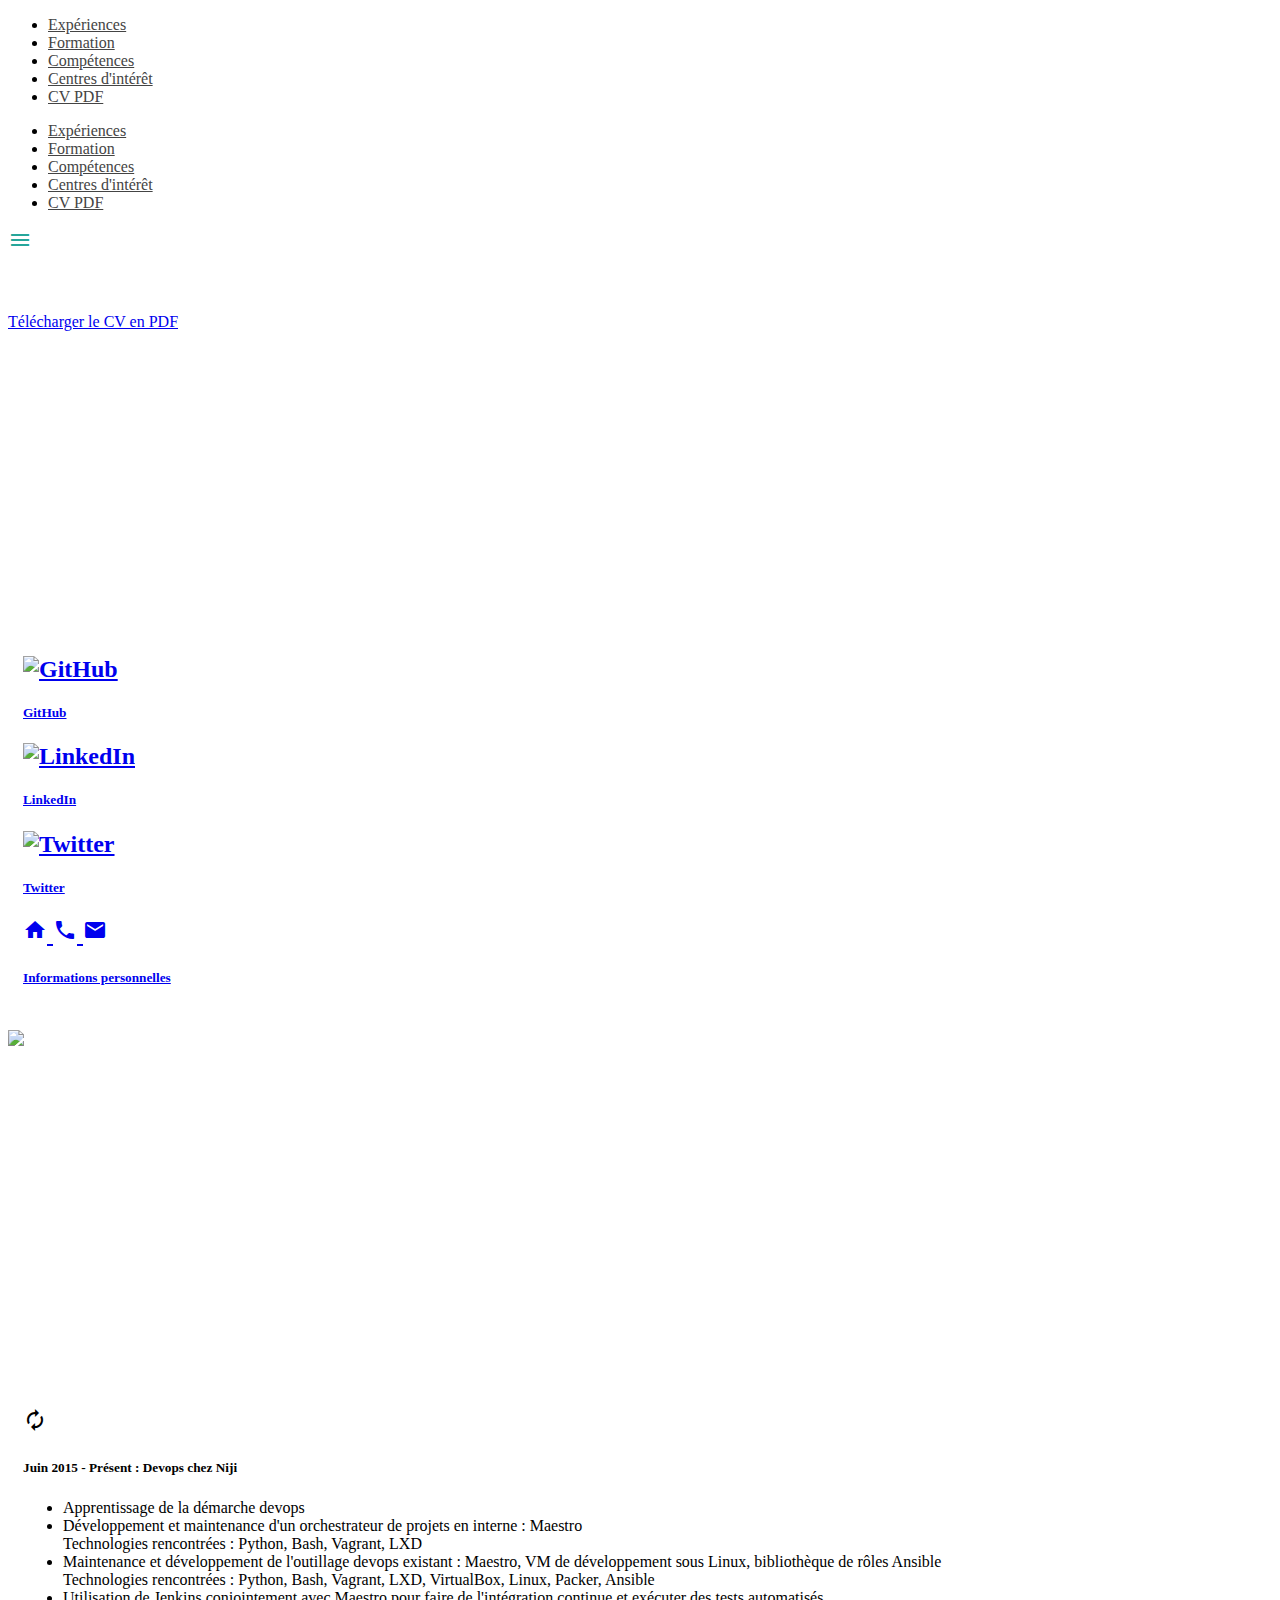
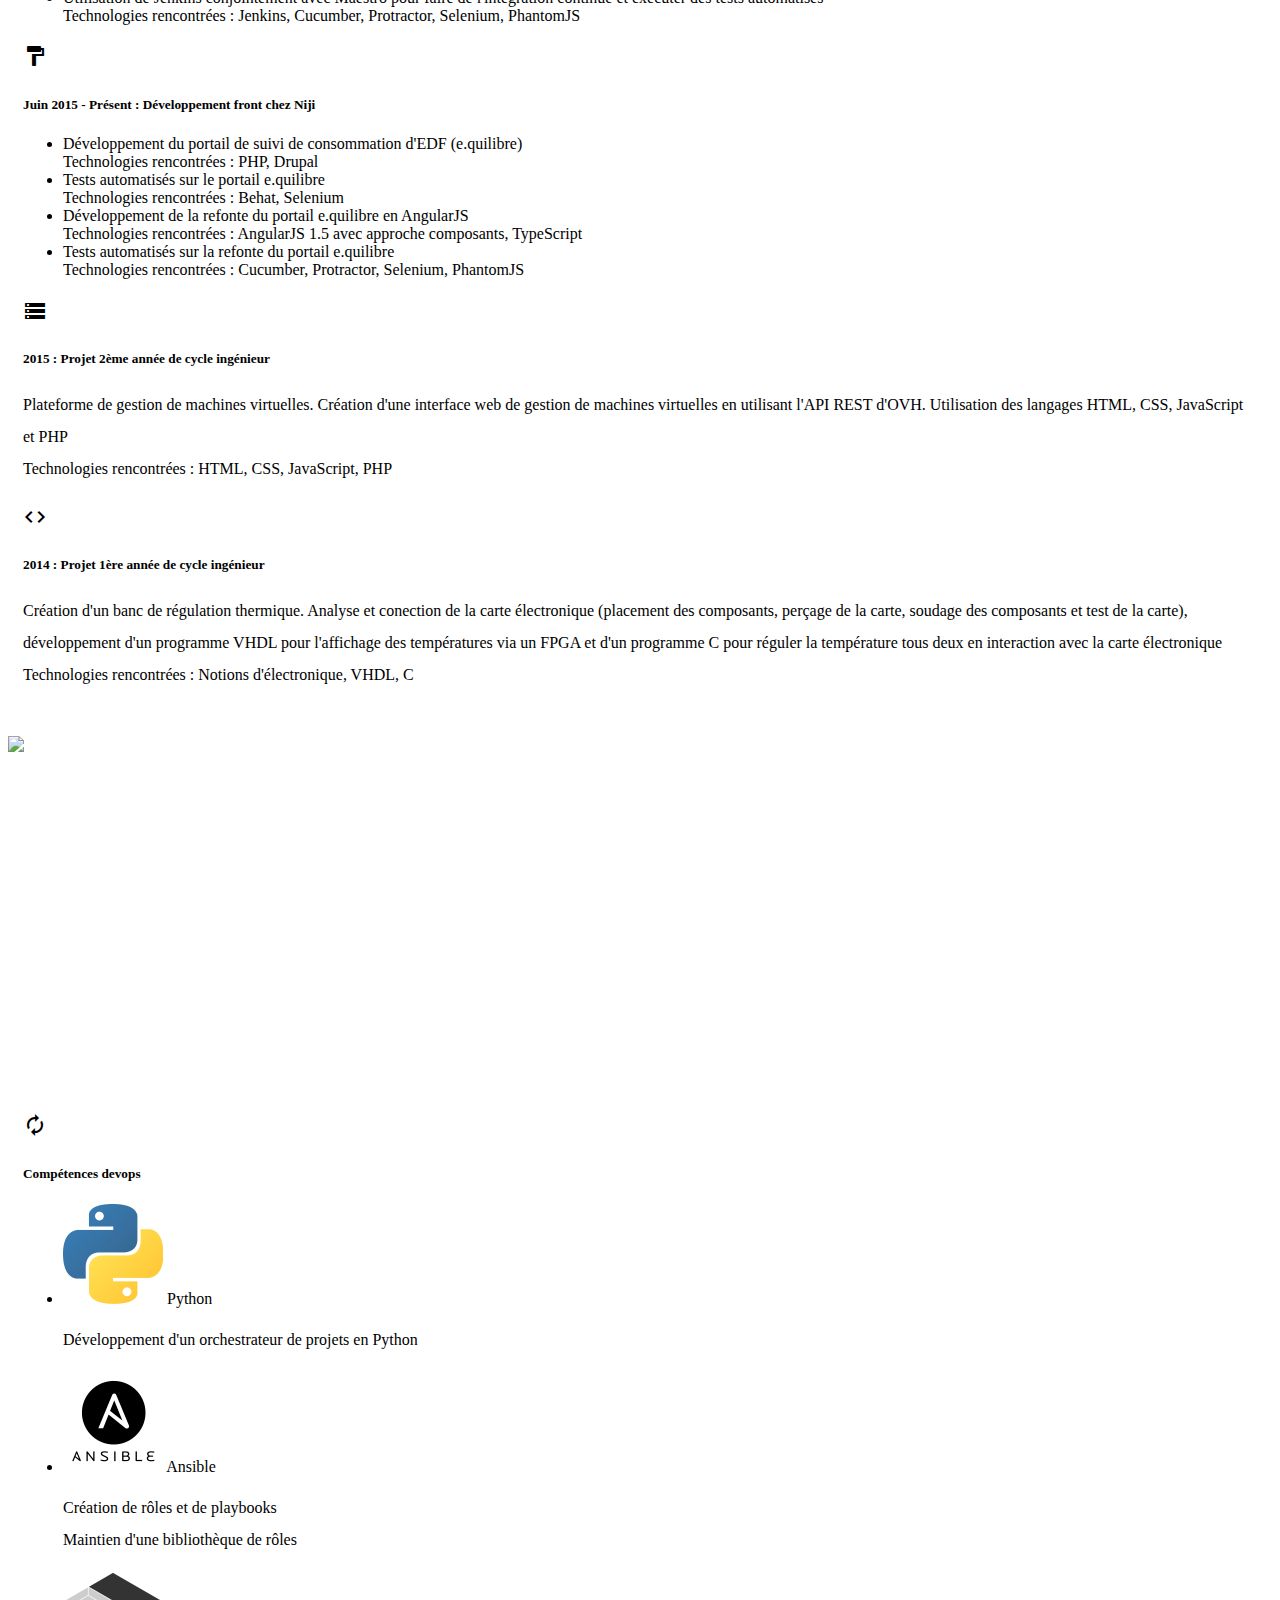
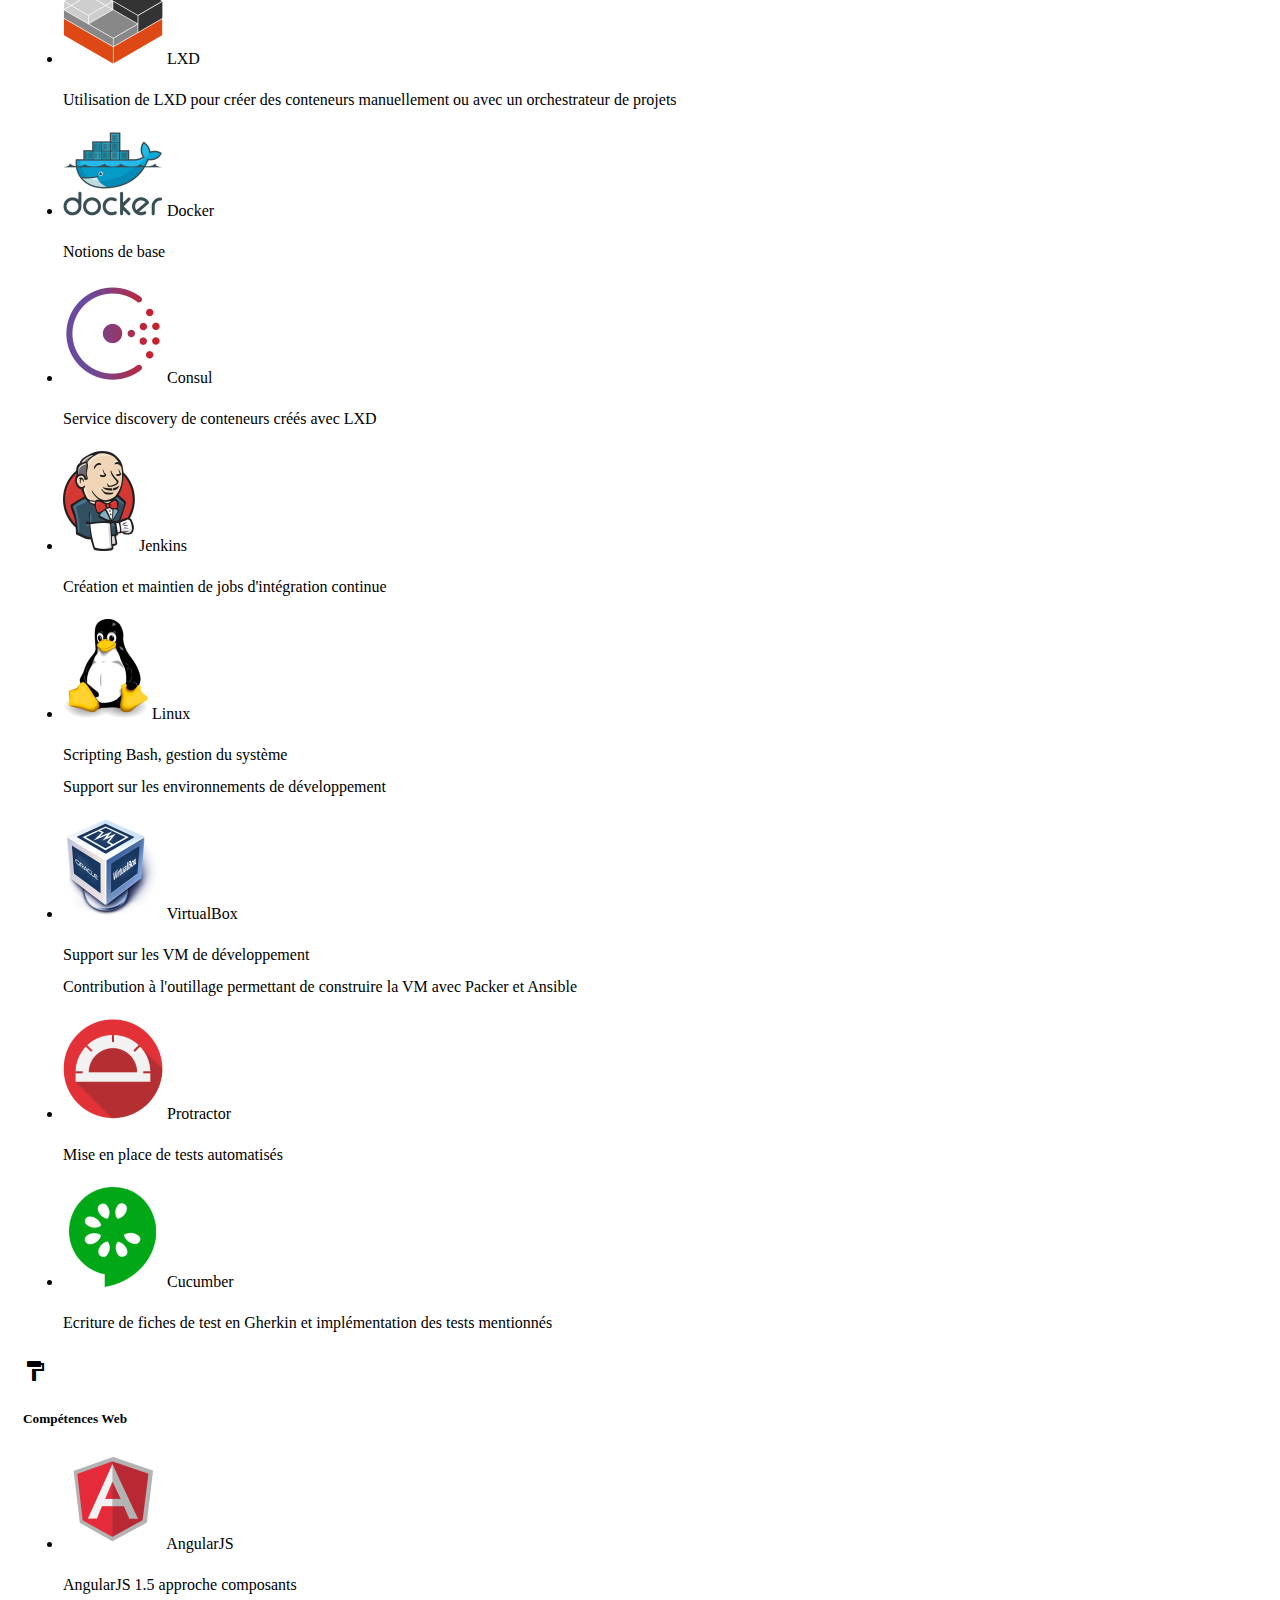
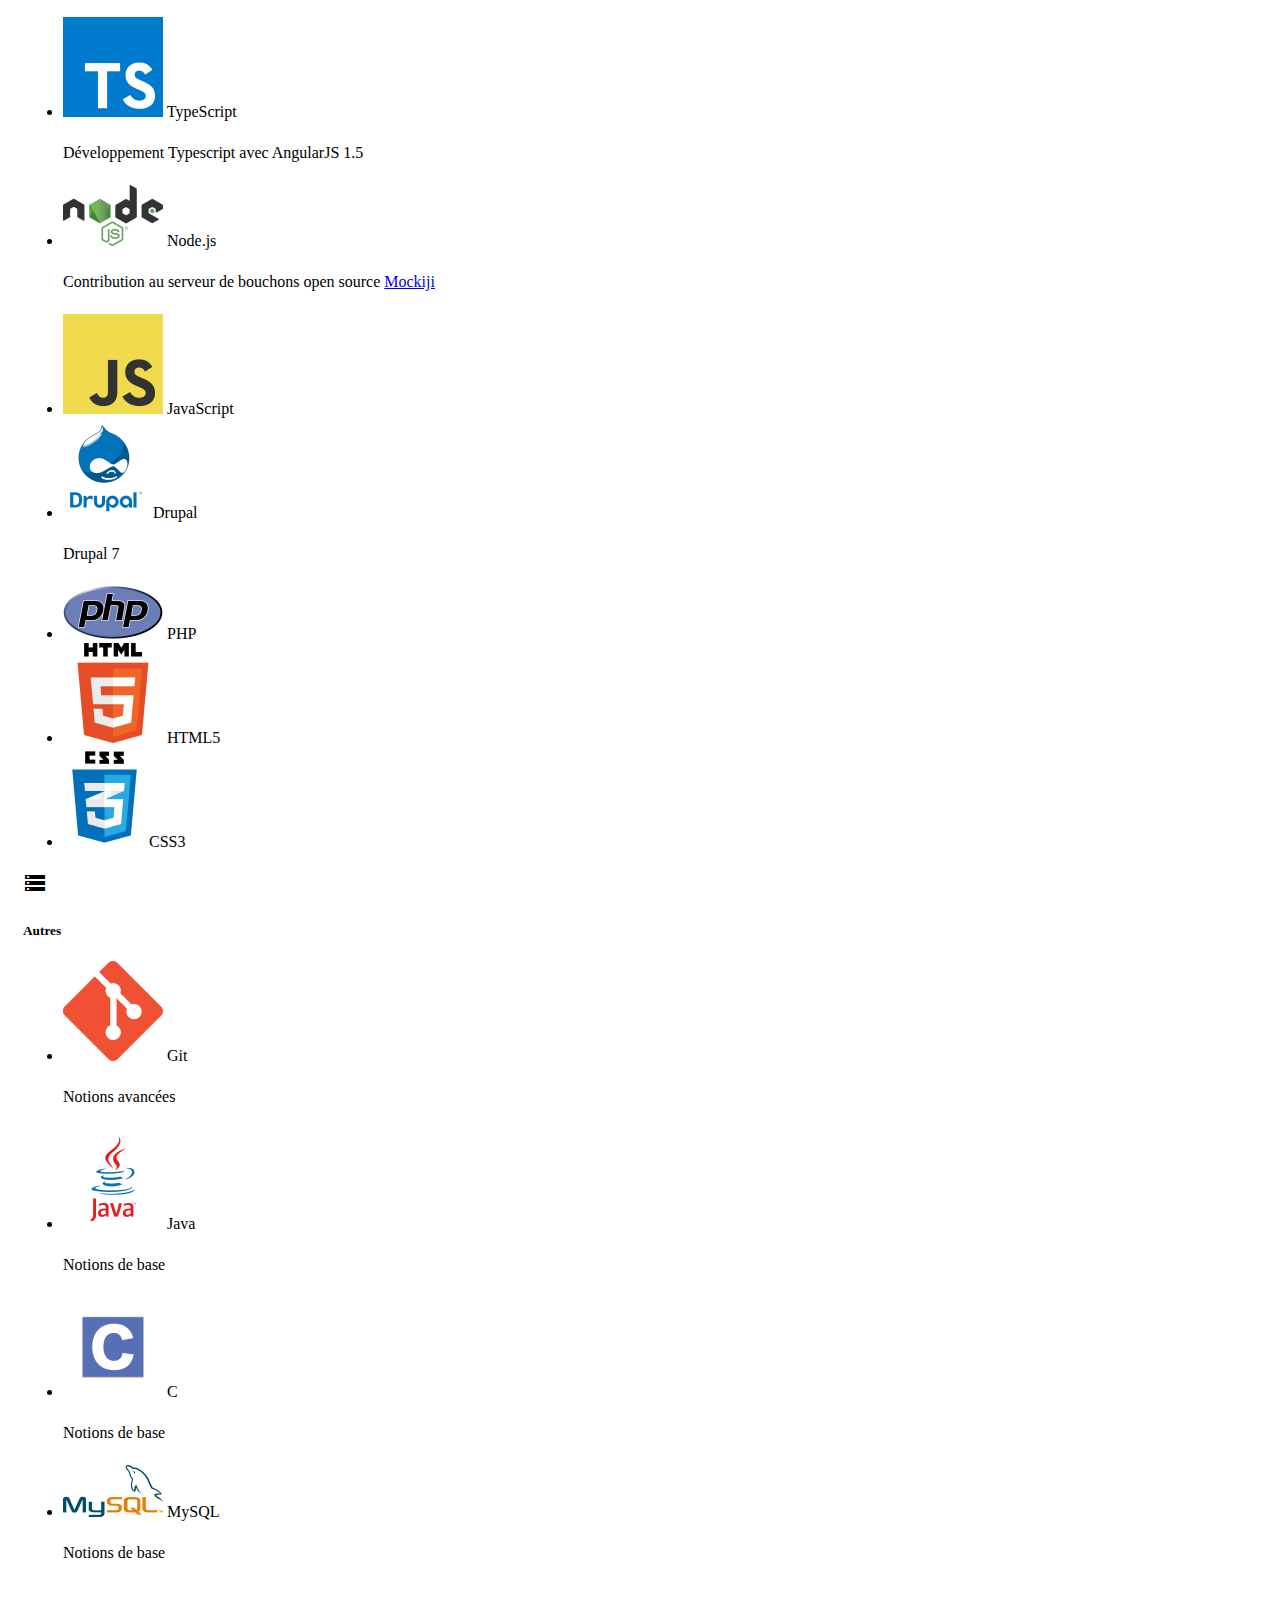
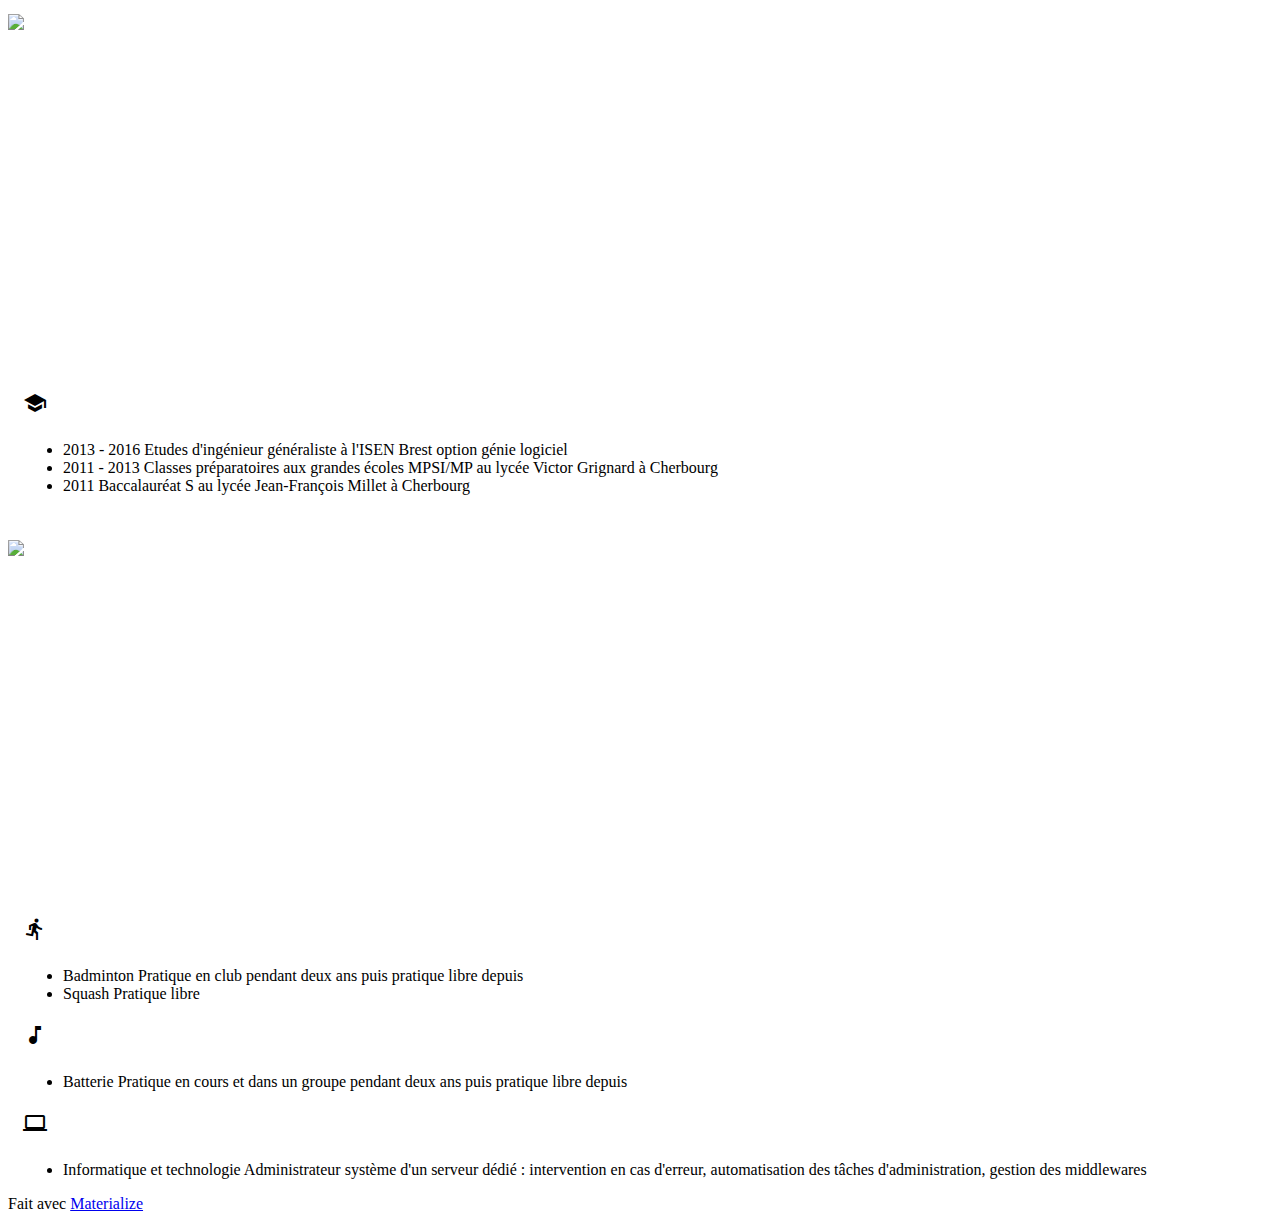
==== commit 4fc9cb97: "V2 - Fix skills logos size" ====
--- a/index.html
+++ b/index.html
@@ -32,7 +32,7 @@
     </div>
   </nav>
 
-  <div id="index-banner" class="parallax-container">
+  <div id="index-banner" class="parallax-container blue-grey lighten-1">
     <div class="section no-pad-bot">
       <div class="container">
         <br><br>
@@ -47,7 +47,6 @@
 
       </div>
     </div>
-    <div class="parallax"><img src="background1.jpg" alt="Unsplashed background img 1"></div>
   </div>
 
 
@@ -56,24 +55,39 @@
 
       <!--   Icon Section   -->
       <div class="row">
-        <div class="col s12 m4">
-          <div class="icon-block">
-            <h2 class="center brown-text"><i class="material-icons">flash_on</i></h2>
-            <h5 class="center">Linked In</h5>
-          </div>
-        </div>
-
-        <div class="col s12 m4">
-          <div class="icon-block">
-            <h2 class="center brown-text"><i class="material-icons">group</i></h2>
-            <h5 class="center">Twitter</h5>
-          </div>
-        </div>
-
-        <div class="col s12 m4">
-          <div class="icon-block">
-            <h2 class="center brown-text"><i class="material-icons">home</i> <i class="material-icons">phone</i> <i class="material-icons">email</i></h2>
-            <h5 class="center">Informations personnelles</h5>
+        <div class="col s6 m3">
+          <div class="icon-block">
+            <a href="https://github.com/maximecaruchet">
+              <h2 class="center"><img src="img/github.png" alt="GitHub" width="64" height="53"></h2>
+              <h5 class="center">GitHub</h5>
+            </a>
+          </div>
+        </div>
+
+        <div class="col s6 m3">
+          <div class="icon-block">
+            <a href="https://www.linkedin.com/in/maxime-caruchet-90597b9b">
+              <h2 class="center"><img src="img/linkedin.png" alt="LinkedIn" width="58" height="53"></h2>
+              <h5 class="center">LinkedIn</h5>
+            </a>
+          </div>
+        </div>
+
+        <div class="col s6 m3">
+          <div class="icon-block">
+            <a href="https://twitter.com/maximecaruchet">
+              <h2 class="center brown-text"><img src="img/twitter.png" alt="Twitter" width="53" height="53"></h2>
+              <h5 class="center">Twitter</h5>
+            </a>
+          </div>
+        </div>
+
+        <div class="col s6 m3">
+          <div class="icon-block">
+            <a href="#">
+              <h2 class="center brown-text"><i class="material-icons">home</i> <i class="material-icons">phone</i> <i class="material-icons">email</i></h2>
+              <h5 class="center">Informations personnelles</h5>
+            </a>
           </div>
         </div>
       </div>
@@ -90,7 +104,7 @@
         </div>
       </div>
     </div>
-    <div class="parallax"><img src="background2.jpg" alt="Unsplashed background img 2"></div>
+    <div class="parallax"><img src="img/experience.jpg" alt="Experience"></div>
   </div>
 
   <div class="container">
@@ -102,9 +116,19 @@
             <h2 class="center brown-text"><i class="material-icons">autorenew</i></h2>
             <h5>Juin 2015 - Présent : Devops chez Niji</h5>
             <ul class="collection left-align">
-              <li class="collection-item">Apprentissage de la démarche devops et développement d'un orchestrateur en interne afin d'aider à la mise en place de projets</li>
-              <li class="collection-item">Maintenance sur un orchestrateur développé en interne et sur les outils devops existants</li>
-              <li class="collection-item">Utilisation de Jenkins dans le cadre de la mise en place de jobs d'intégration continue utilisant l'orchestrateur développé en interne</li>
+              <li class="collection-item">Apprentissage de la démarche devops</li>
+              <li class="collection-item">
+                Développement et maintenance d'un orchestrateur de projets en interne : Maestro<br>
+                <span>Technologies rencontrées : Python, Bash, Vagrant, LXD</span>
+              </li>
+              <li class="collection-item">
+                Maintenance et développement de l'outillage devops existant : Maestro, VM de développement sous Linux, bibliothèque de rôles Ansible<br>
+                <span>Technologies rencontrées : Python, Bash, Vagrant, LXD, VirtualBox, Linux, Packer, Ansible</span>
+              </li>
+              <li class="collection-item">
+                Utilisation de Jenkins conjointement avec Maestro pour faire de l'intégration continue et exécuter des tests automatisés<br>
+                <span>Technologies rencontrées : Jenkins, Cucumber, Protractor, Selenium, PhantomJS</span>
+              </li>
             </ul>
           </div>
         </div>
@@ -114,10 +138,22 @@
             <h2 class="center brown-text"><i class="material-icons">format_paint</i></h2>
             <h5>Juin 2015 - Présent : Développement front chez Niji</h5>
             <ul class="collection left-align">
-              <li class="collection-item">Participation au développement et à la maintenance du portail de suivi de consommation EDF (e.quilibre). Développement en PHP utilisant le CMS Drupal</li>
-              <li class="collection-item">Développement d'évolutions et maintenance sur le portail de suivi de consommation EDF (e.quilibre) utilisant le CMS Drupal</li>
-              <li class="collection-item">Apprentissage de Behat afin de faire des tests sur le comportement du portail e.quilibre</li>
-              <li class="collection-item">Refonte du portail e.quilibre en AngularJS : Développement de composants à intégrer dans le site, validation de formulaires en AngularJS, mise en place de tests end to end avec Protractor et Cucumber JS</li>
+              <li class="collection-item">
+                Développement du portail de suivi de consommation d'EDF (e.quilibre)<br>
+                <span>Technologies rencontrées : PHP, Drupal</span>
+              </li>
+              <li class="collection-item">
+                Tests automatisés sur le portail e.quilibre<br>
+                <span>Technologies rencontrées : Behat, Selenium</span>
+              </li>
+              <li class="collection-item">
+                Développement de la refonte du portail e.quilibre en AngularJS<br>
+                <span>Technologies rencontrées : AngularJS 1.5 avec approche composants, TypeScript</span>
+              </li>
+              <li class="collection-item">
+                Tests automatisés sur la refonte du portail e.quilibre<br>
+                <span>Technologies rencontrées : Cucumber, Protractor, Selenium, PhantomJS</span>
+              </li>
             </ul>
           </div>
         </div>
@@ -128,7 +164,10 @@
           <div class="icon-block">
             <h2 class="center brown-text"><i class="material-icons">storage</i></h2>
             <h5>2015 : Projet 2ème année de cycle ingénieur</h5>
-            <p class="left-align">Plateforme de gestion de machines virtuelles. Création d'une interface web de gestion de machines virtuelles en utilisant l'API OVH. Utilisation des langages HTML, CSS, JavaScript et PHP. Domaines : réseaux, systèmes, technologies Web.</p>
+            <p class="left-align">
+              Plateforme de gestion de machines virtuelles. Création d'une interface web de gestion de machines virtuelles en utilisant l'API REST d'OVH. Utilisation des langages HTML, CSS, JavaScript et PHP<br>
+              <span>Technologies rencontrées : HTML, CSS, JavaScript, PHP</span>
+            </p>
           </div>
         </div>
       </div>
@@ -138,113 +177,201 @@
           <div class="icon-block">
             <h2 class="center brown-text"><i class="material-icons">code</i></h2>
             <h5>2014 : Projet 1ère année de cycle ingénieur</h5>
-            <p class="left-align">Création d'un banc de régulation thermique. Analyse de la carte et des programmes requis puis conception de la carte (placement des composants, perçage de la carte, soudage des composants et test de la carte), développement d'un programme VHDL pour l'affichage des températures via un FPGA et d'un programme C pour réguler la température tous deux en interaction avec la carte électronique. Mots clés : Electronique – Langage VHDL – Langage C</p>
-          </div>
-        </div>
-      </div>
-
-    </div>
-  </div>
-
+            <p class="left-align">
+              Création d'un banc de régulation thermique. Analyse et conection de la carte électronique (placement des composants, perçage de la carte, soudage des composants et test de la carte), développement d'un programme VHDL pour l'affichage des températures via un FPGA et d'un programme C pour réguler la température tous deux en interaction avec la carte électronique<br>
+              <span>Technologies rencontrées : Notions d'électronique, VHDL, C</span>
+            </p>
+          </div>
+        </div>
+      </div>
+
+    </div>
+  </div>
+
+
+  <div id="skills" class="parallax-container valign-wrapper blue-grey lighten-1">
+    <div class="section no-pad-bot">
+      <div class="container">
+        <div class="row center">
+          <h5 class="header col s12 light">Compétences</h5>
+        </div>
+      </div>
+    </div>
+    <div class="parallax"><img src="img/skills.png" alt="Skills"></div>
+  </div>
+
+  <div class="container">
+    <div class="section">
+
+      <div class="row">
+        <div class="col s12 m6 center">
+          <div class="icon-block">
+            <h2 class="center brown-text"><i class="material-icons">autorenew</i></h2>
+            <h5>Compétences devops</h5>
+            <ul class="collection left-align">
+              <li class="collection-item avatar">
+                <img src="img/skills_logos/python.png" alt="Python" class="circle square-border unlock-height">
+                <span class="title">Python</span>
+                <p>Développement d'un orchestrateur de projets en Python</p>
+              </li>
+              <li class="collection-item avatar">
+                <img src="img/skills_logos/ansible.png" alt="Ansible" class="circle square-border unlock-height">
+                <span class="title">Ansible</span>
+                <p>
+                  Création de rôles et de playbooks<br>
+                  Maintien d'une bibliothèque de rôles
+                </p>
+              </li>
+              <li class="collection-item avatar">
+                <img src="img/skills_logos/lxd.png" alt="LXD" class="circle square-border unlock-height">
+                <span class="title">LXD</span>
+                <p>Utilisation de LXD pour créer des conteneurs manuellement ou avec un orchestrateur de projets</p>
+              </li>
+              <li class="collection-item avatar">
+                <img src="img/skills_logos/docker.png" alt="Docker" class="circle square-border unlock-height">
+                <span class="title">Docker</span>
+                <p>Notions de base</p>
+              </li>
+              <li class="collection-item avatar">
+                <img src="img/skills_logos/consul.png" alt="Consul" class="circle square-border unlock-height">
+                <span class="title">Consul</span>
+                <p>Service discovery de conteneurs créés avec LXD</p>
+              </li>
+              <li class="collection-item avatar">
+                <img src="img/skills_logos/jenkins.png" alt="Jenkins" class="circle square-border unlock-height">
+                <span class="title">Jenkins</span>
+                <p>Création et maintien de jobs d'intégration continue</p>
+              </li>
+              <li class="collection-item avatar">
+                <img src="img/skills_logos/linux.png" alt="Linux" class="circle square-border unlock-height">
+                <span class="title">Linux</span>
+                <p>
+                  Scripting Bash, gestion du système<br>
+                  Support sur les environnements de développement
+                </p>
+              </li>
+              <li class="collection-item avatar">
+                <img src="img/skills_logos/virtualbox.png" alt="VirtualBox" class="circle square-border unlock-height">
+                <span class="title">VirtualBox</span>
+                <p>
+                  Support sur les VM de développement<br>
+                  Contribution à l'outillage permettant de construire la VM avec Packer et Ansible
+                </p>
+              </li>
+              <li class="collection-item avatar">
+                <img src="img/skills_logos/protractor.png" alt="Protractor" class="circle square-border unlock-height">
+                <span class="title">Protractor</span>
+                <p>Mise en place de tests automatisés</p>
+              </li>
+              <li class="collection-item avatar">
+                <img src="img/skills_logos/cucumber.png" alt="Cucumber" class="circle square-border unlock-height">
+                <span class="title">Cucumber</span>
+                <p>Ecriture de fiches de test en Gherkin et implémentation des tests mentionnés</p>
+              </li>
+            </ul>
+          </div>
+        </div>
+
+        <div class="col s12 m6 center">
+          <div class="icon-block">
+            <h2 class="center brown-text"><i class="material-icons">format_paint</i></h2>
+            <h5>Compétences Web</h5>
+            <ul class="collection left-align">
+              <li class="collection-item avatar">
+                <img src="img/skills_logos/angularjs.png" alt="AngularJS" class="circle square-border unlock-height">
+                <span class="title">AngularJS</span>
+                <p>AngularJS 1.5 approche composants</p>
+              </li>
+              <li class="collection-item avatar">
+                <img src="img/skills_logos/typescript.png" alt="TypeScript" class="circle square-border unlock-height">
+                <span class="title">TypeScript</span>
+                <p>Développement Typescript avec AngularJS 1.5</p>
+              </li>
+              <li class="collection-item avatar">
+                <img src="img/skills_logos/nodejs.png" alt="Node.js" class="circle square-border unlock-height">
+                <span class="title">Node.js</span>
+                <p>Contribution au serveur de bouchons open source <a href="#">Mockiji</a></p>
+              </li>
+              <li class="collection-item avatar">
+                <img src="img/skills_logos/javascript.png" alt="JavaScript" class="circle square-border unlock-height">
+                <span class="title">JavaScript</span>
+              </li>
+              <li class="collection-item avatar">
+                <img src="img/skills_logos/drupal.png" alt="Drupal" class="circle square-border unlock-height">
+                <span class="title">Drupal</span>
+                <p>Drupal 7</p>
+              </li>
+              <li class="collection-item avatar">
+                <img src="img/skills_logos/php.png" alt="PHP" class="circle square-border unlock-height">
+                <span class="title">PHP</span>
+              </li>
+              <li class="collection-item avatar">
+                <img src="img/skills_logos/html5.png" alt="HTML5" class="circle square-border unlock-height">
+                <span class="title">HTML5</span>
+              </li>
+              <li class="collection-item avatar">
+                <img src="img/skills_logos/css3.png" alt="CSS3" class="circle square-border unlock-height">
+                <span class="title">CSS3</span>
+              </li>
+            </ul>
+          </div>
+        </div>
+      </div>
+
+      <div class="row">
+        <div class="col s12 center">
+          <div class="icon-block">
+            <h2 class="center brown-text"><i class="material-icons">storage</i></h2>
+            <h5>Autres</h5>
+            <ul class="collection left-align">
+              <li class="collection-item avatar">
+                <img src="img/skills_logos/git.png" alt="Git" class="circle square-border unlock-height">
+                <span class="title">Git</span>
+                <p>Notions avancées</p>
+              </li>
+              <li class="collection-item avatar">
+                <img src="img/skills_logos/java.png" alt="Java" class="circle square-border unlock-height">
+                <span class="title">Java</span>
+                <p>Notions de base</p>
+              </li>
+              <li class="collection-item avatar">
+                <img src="img/skills_logos/c.png" alt="C" class="circle square-border unlock-height">
+                <span class="title">C</span>
+                <p>Notions de base</p>
+              </li>
+              <li class="collection-item avatar">
+                <img src="img/skills_logos/mysql.png" alt="MySQL" class="circle square-border unlock-height">
+                <span class="title">MySQL</span>
+                <p>Notions de base</p>
+              </li>
+            </ul>
+          </div>
+        </div>
+      </div>
+
+    </div>
+  </div>
 
   <div class="parallax-container valign-wrapper">
     <div class="section no-pad-bot">
       <div class="container">
         <div class="row center">
-          <h5 class="header col s12 light">Compétences</h5>
-        </div>
-      </div>
-    </div>
-    <div class="parallax"><img src="background3.jpg" alt="Unsplashed background img 3"></div>
+          <h5 class="header col s12 light">Formation</h5>
+        </div>
+      </div>
+    </div>
+    <div class="parallax"><img src="img/education.jpg" alt="Education"></div>
   </div>
 
   <div class="container">
     <div class="section">
 
       <div class="row">
-        <div class="col s12 m6 center">
-          <div class="icon-block">
-            <h2 class="center brown-text"><i class="material-icons">autorenew</i></h2>
-            <h5>Compétences devops</h5>
-            <ul class="collection">
-              <li class="collection-item avatar">
-                <i class="material-icons circle">folder</i>
-                <span class="title">Angular</span>
-                <p>Angular 1.5 approche composants</p>
-              </li>
-              <li class="collection-item avatar">
-                <i class="material-icons circle">folder</i>
-                <span class="title">Skill 2</span>
-                <p>Detail 2</p>
-              </li>
-            </ul>
-          </div>
-        </div>
-
-        <div class="col s12 m6 center">
-          <div class="icon-block">
-            <h2 class="center brown-text"><i class="material-icons">format_paint</i></h2>
-            <h5>Compétences front</h5>
-            <ul class="collection">
-              <li class="collection-item avatar">
-                <i class="material-icons circle">folder</i>
-                <span class="title">Angular</span>
-                <p>Angular 1.5 approche composants</p>
-              </li>
-              <li class="collection-item avatar">
-                <i class="material-icons circle">folder</i>
-                <span class="title">Skill 2</span>
-                <p>Detail 2</p>
-              </li>
-            </ul>
-          </div>
-        </div>
-      </div>
-
-      <div class="row">
         <div class="col s12 center">
           <div class="icon-block">
-            <h2 class="center brown-text"><i class="material-icons">storage</i></h2>
-            <h5>Autres</h5>
-            <ul class="collection">
-              <li class="collection-item avatar">
-                <i class="material-icons circle">folder</i>
-                <span class="title">Angular</span>
-                <p>Angular 1.5 approche composants</p>
-              </li>
-              <li class="collection-item avatar">
-                <i class="material-icons circle">folder</i>
-                <span class="title">Skill 2</span>
-                <p>Detail 2</p>
-              </li>
-            </ul>
-          </div>
-        </div>
-      </div>
-
-    </div>
-  </div>
-
-  <div class="parallax-container valign-wrapper">
-    <div class="section no-pad-bot">
-      <div class="container">
-        <div class="row center">
-          <h5 class="header col s12 light">Formation</h5>
-        </div>
-      </div>
-    </div>
-    <div class="parallax"><img src="background3.jpg" alt="Unsplashed background img 3"></div>
-  </div>
-
-  <div class="container">
-    <div class="section">
-
-      <div class="row">
-        <div class="col s12 center">
-          <div class="icon-block">
 
             <h2 class="center brown-text"><i class="material-icons">school</i></h2>
-            <ul class="collection">
+            <ul class="collection left-align">
               <li class="collection-item"><div>2013 - 2016 <span class="content-emphasis">Etudes d'ingénieur généraliste à l'ISEN Brest option génie logiciel</span></div></li>
               <li class="collection-item"><div>2011 - 2013 <span class="content-emphasis">Classes préparatoires aux grandes écoles MPSI/MP au lycée Victor Grignard à Cherbourg</span></div></li>
               <li class="collection-item"><div>2011 <span class="content-emphasis">Baccalauréat S au lycée Jean-François Millet à Cherbourg</span></div></li>
@@ -265,7 +392,7 @@
         </div>
       </div>
     </div>
-    <div class="parallax"><img src="background2.jpg" alt="Unsplashed background img 2"></div>
+    <div class="parallax"><img src="img/hobbies.jpg" alt="Hobbies"></div>
   </div>
 
   <div class="container">
--- a/css/style.css
+++ b/css/style.css
@@ -0,0 +1,69 @@
+/* Custom Stylesheet */
+/**
+ * Use this file to override Materialize files so you can update
+ * the core Materialize files in the future
+ *
+ * Made By MaterializeCSS.com
+ */
+
+nav ul a,
+nav .brand-logo {
+  color: #444;
+}
+
+p {
+  line-height: 2rem;
+}
+
+.button-collapse {
+  color: #26a69a;
+}
+
+.parallax-container {
+  min-height: 380px;
+  line-height: 0;
+  height: auto;
+  color: rgba(255,255,255,.9);
+}
+  .parallax-container .section {
+    width: 100%;
+  }
+
+@media only screen and (max-width : 992px) {
+  .parallax-container .section {
+    position: absolute;
+    top: 40%;
+  }
+  #index-banner .section {
+    top: 10%;
+  }
+}
+
+@media only screen and (max-width : 600px) {
+  #index-banner .section {
+    top: 0;
+  }
+}
+
+.icon-block {
+  padding: 0 15px;
+}
+.icon-block .material-icons {
+  font-size: inherit;
+}
+
+footer.page-footer {
+  margin: 0;
+}
+
+#skills.parallax-container {
+  z-index: 1;
+}
+
+.collection .collection-item.avatar .circle.square-border {
+  border-radius: 0;
+}
+
+.collection .collection-item.avatar .circle.unlock-height {
+  height: auto;
+}
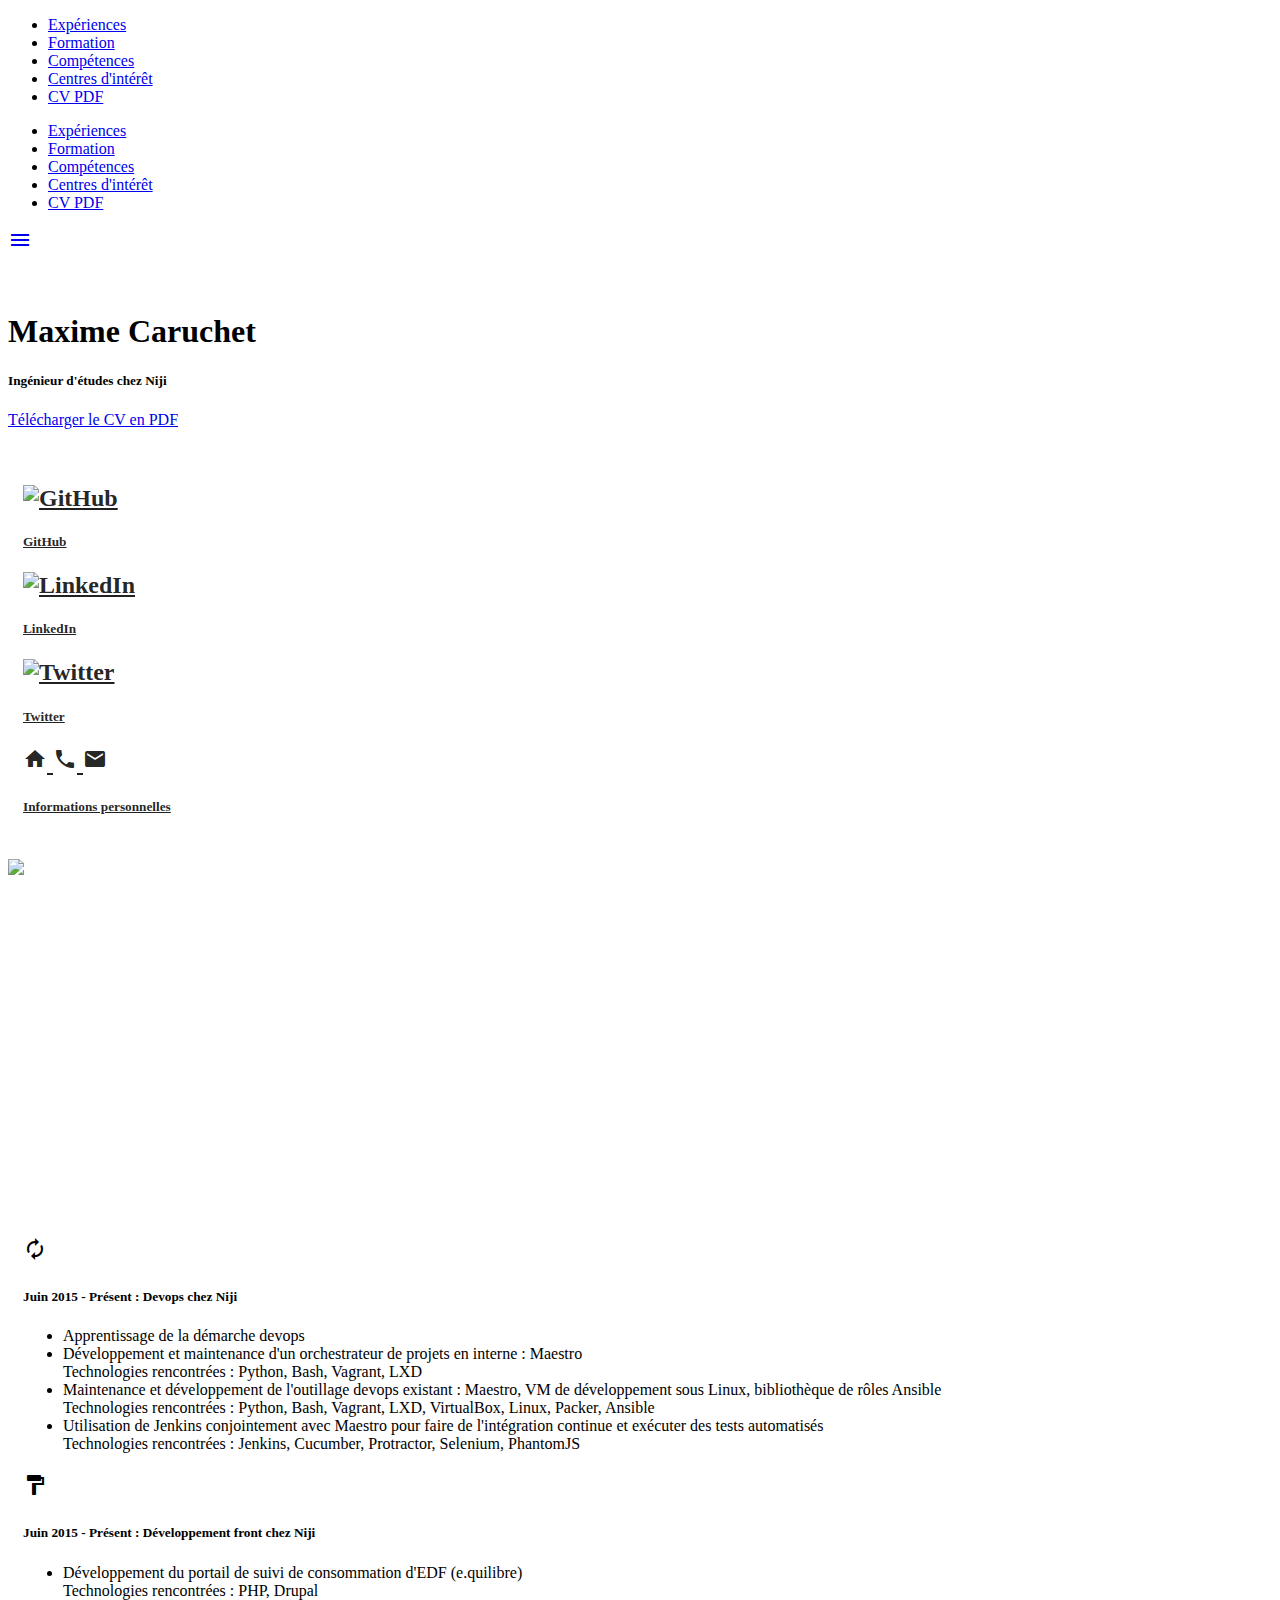
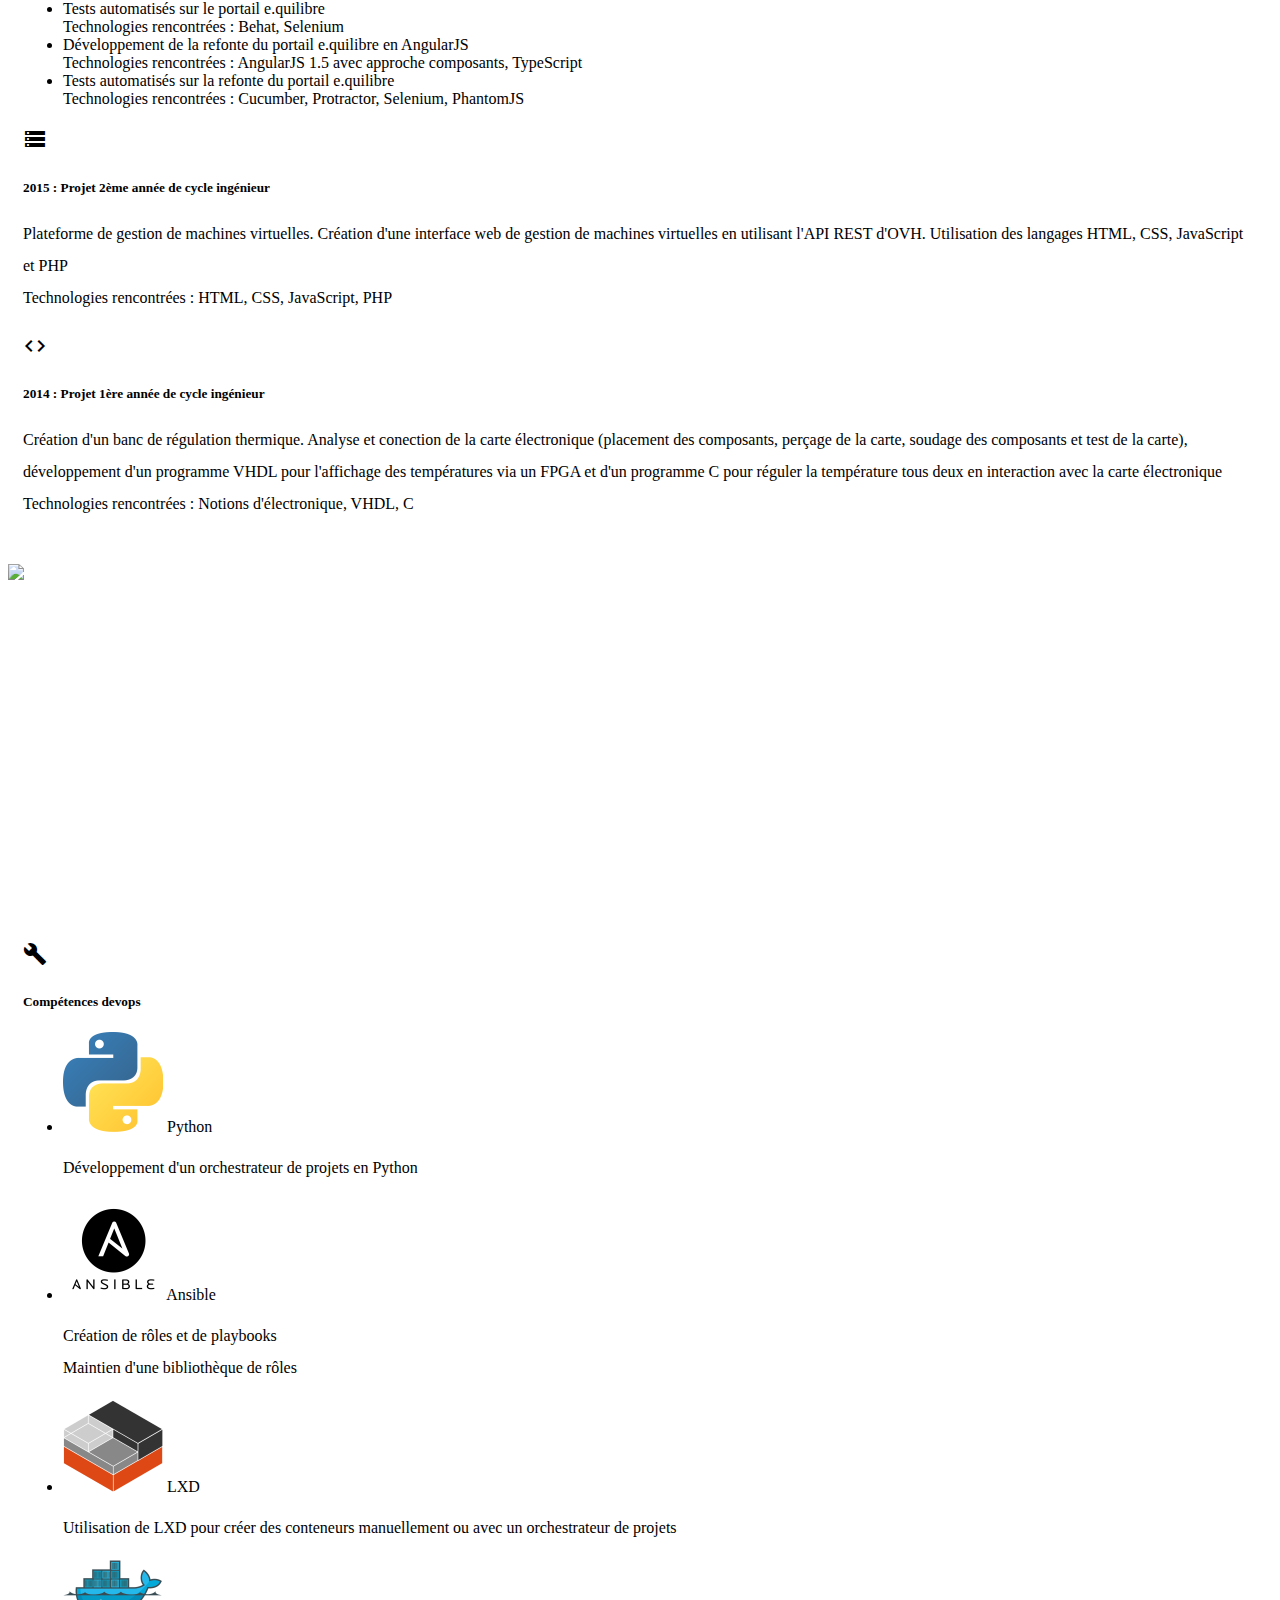
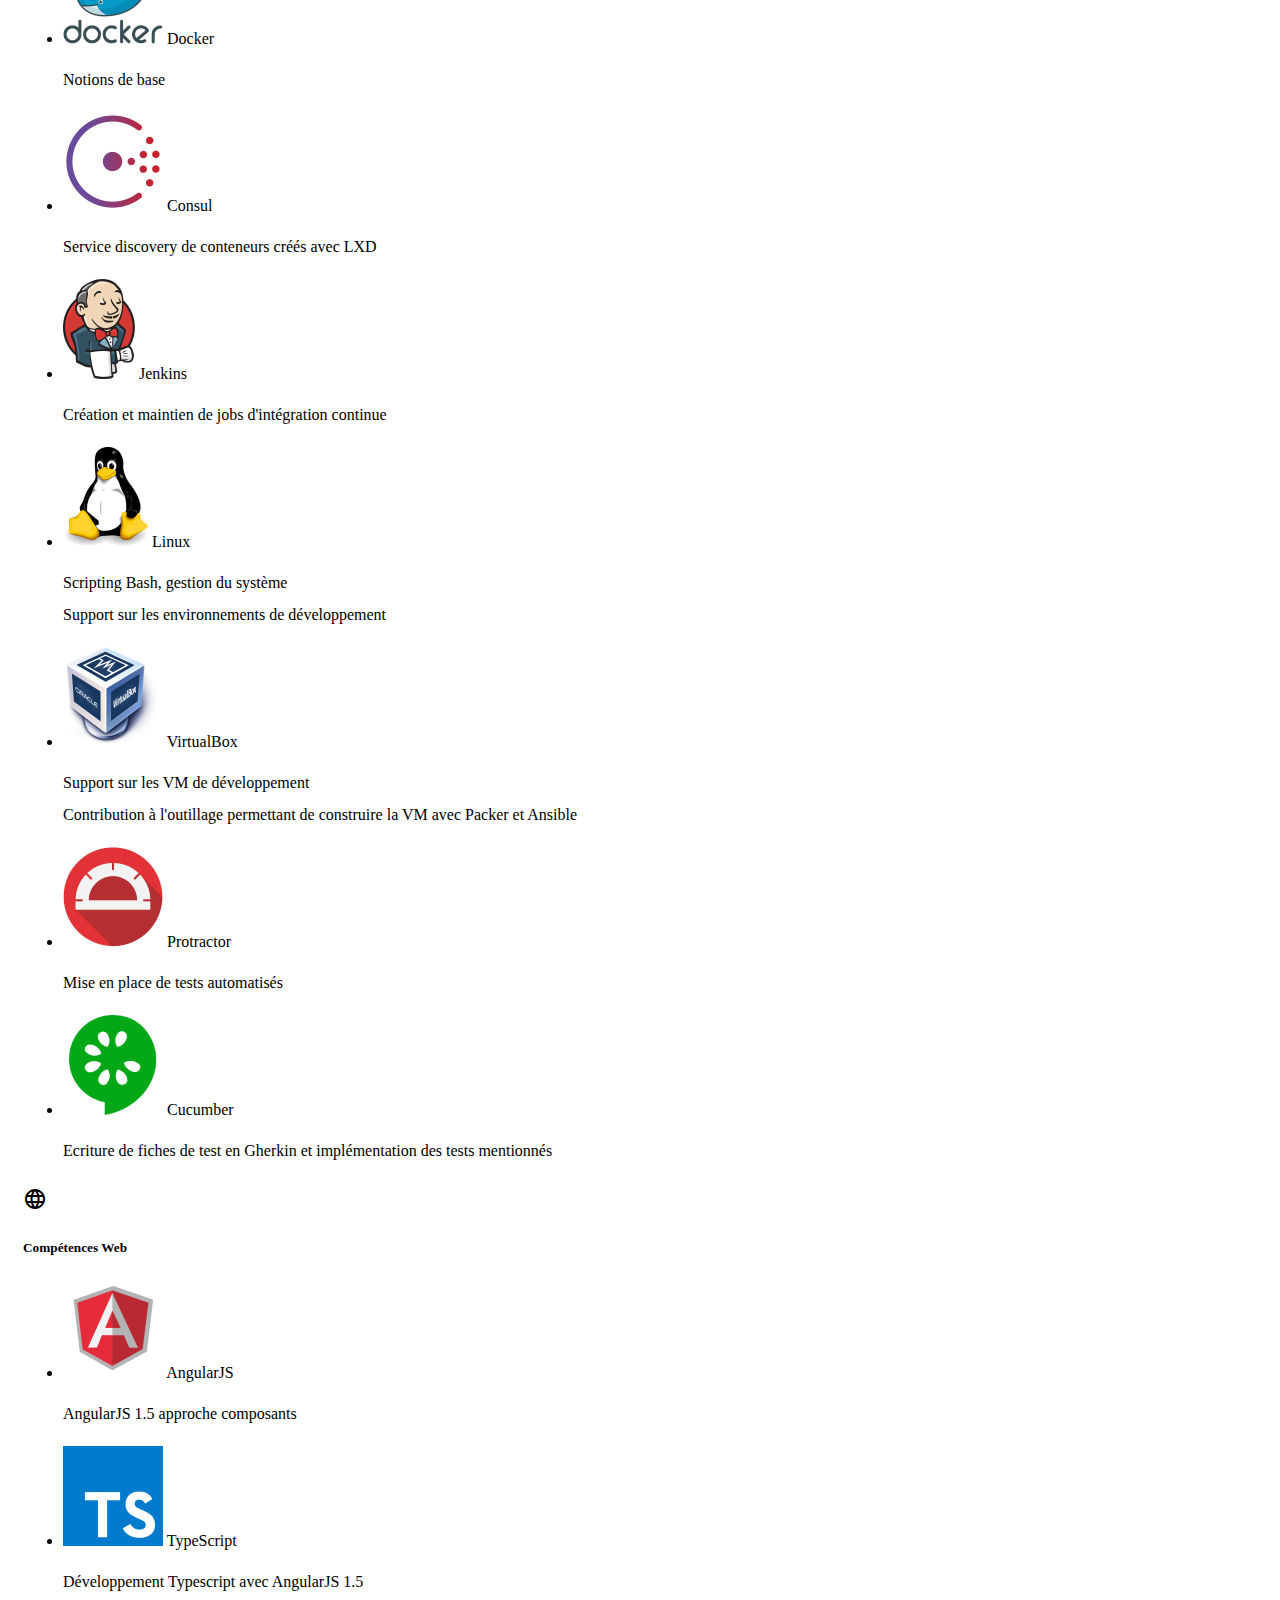
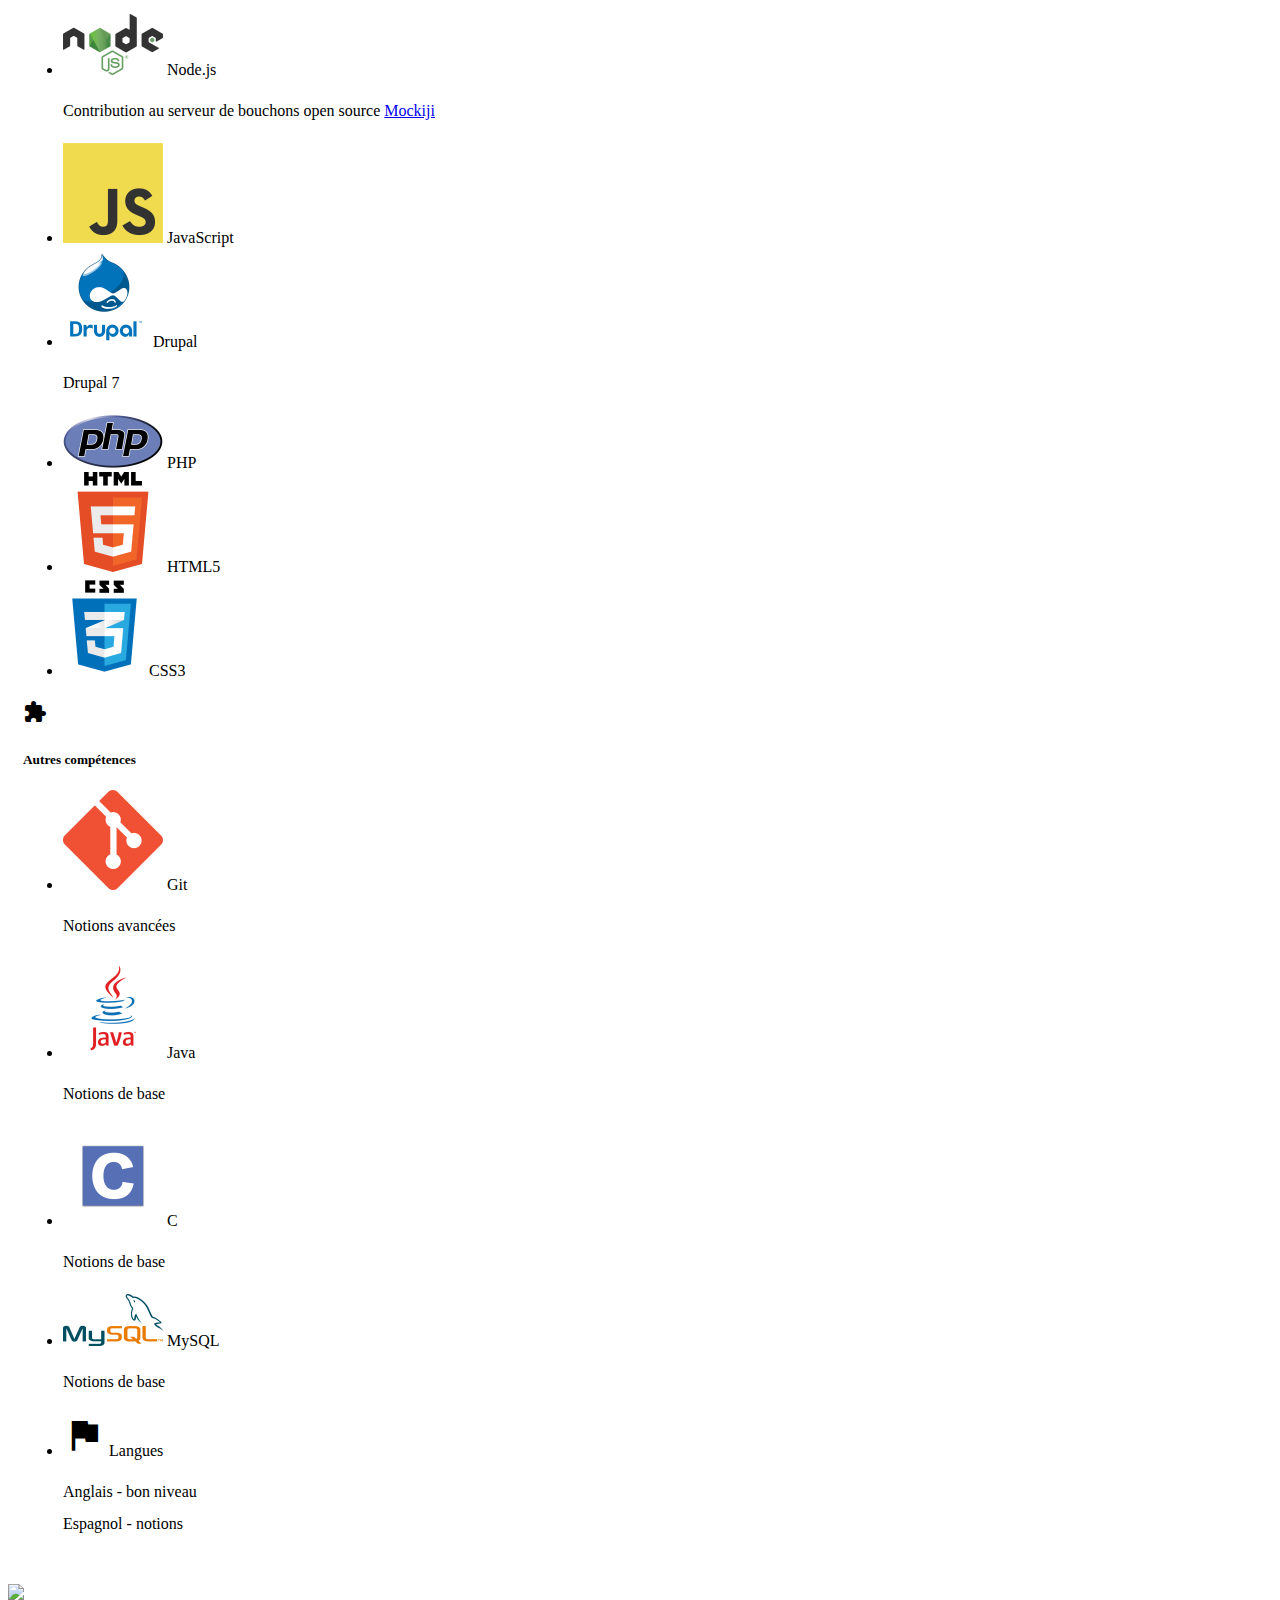
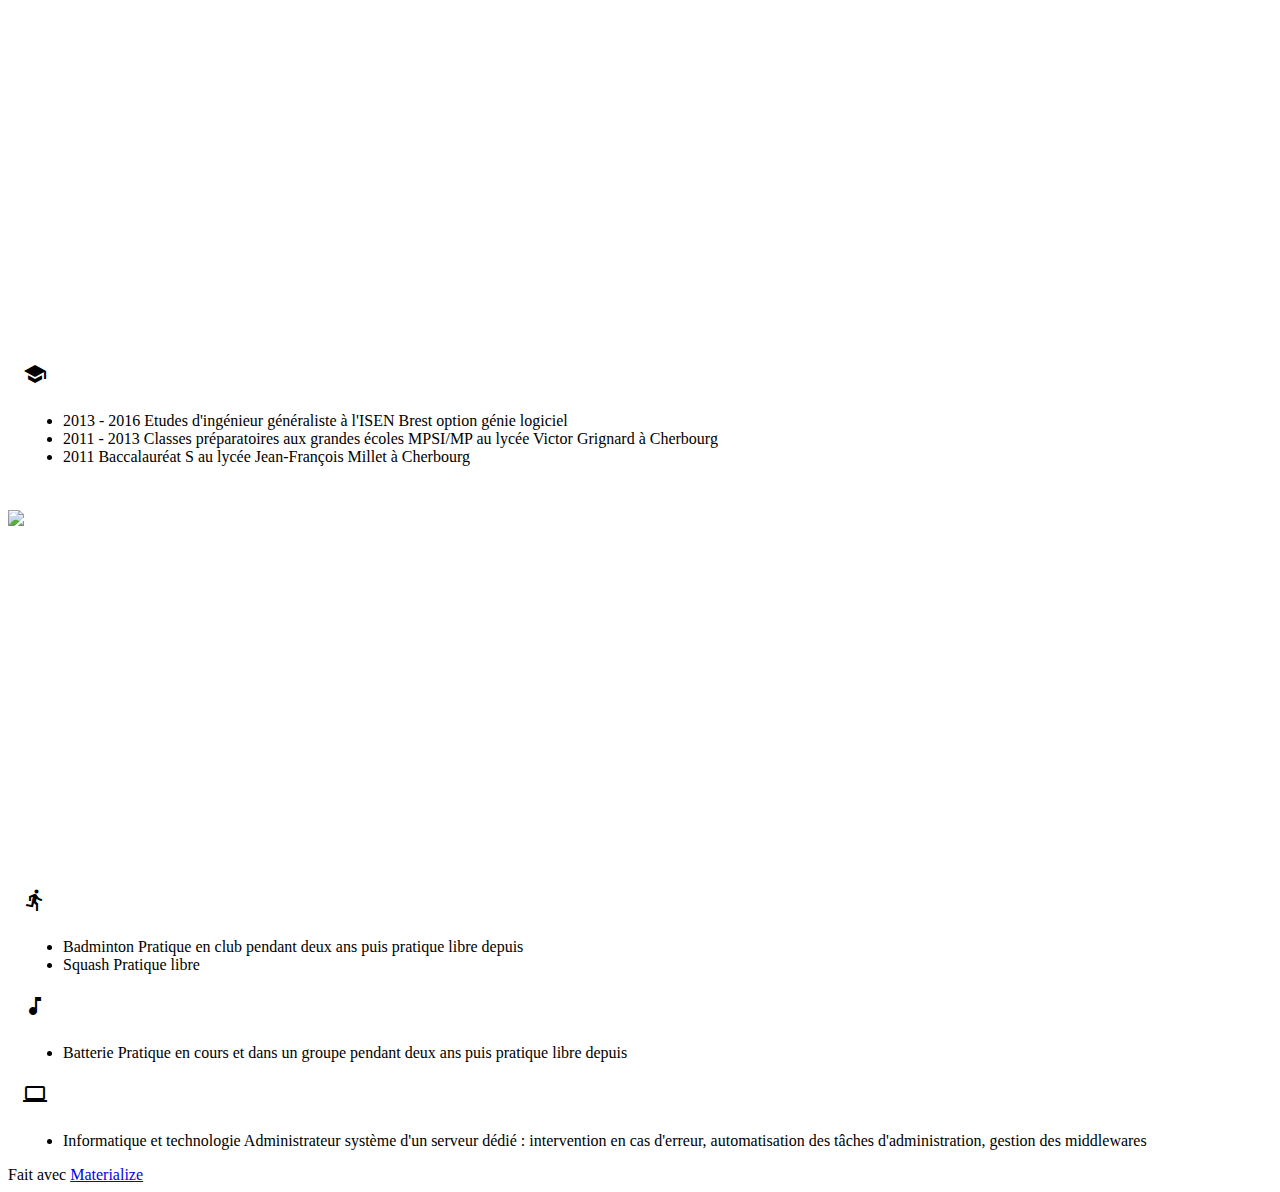
==== commit dcba9dfd: "V2 - Set general theme, fix header theme, add language skills" ====
--- a/index.html
+++ b/index.html
@@ -11,7 +11,7 @@
   <link href="css/style.css" type="text/css" rel="stylesheet" media="screen,projection"/>
 </head>
 <body>
-  <nav class="white" role="navigation">
+  <nav class="indigo" role="navigation">
     <div class="nav-wrapper container">
       <ul class="right hide-on-med-and-down">
         <li><a href="#">Expériences</a></li>
@@ -32,20 +32,18 @@
     </div>
   </nav>
 
-  <div id="index-banner" class="parallax-container blue-grey lighten-1">
-    <div class="section no-pad-bot">
-      <div class="container">
-        <br><br>
-        <h1 class="header center teal-text text-lighten-2">Maxime Caruchet</h1>
-        <div class="row center">
-          <h5 class="header col s12 light">Ingénieur d'études chez Niji</h5>
-        </div>
-        <div class="row center">
-          <a href="http://materializecss.com/getting-started.html" id="download-button" class="btn-large waves-effect waves-light teal lighten-1">Télécharger le CV en PDF</a>
-        </div>
-        <br><br>
-
-      </div>
+  <div class="section no-pad-bot" id="index-banner">
+    <div class="container">
+      <br><br>
+      <h1 class="header center teal-text">Maxime Caruchet</h1>
+      <div class="row center">
+        <h5 class="header col s12 light">Ingénieur d'études chez Niji</h5>
+      </div>
+      <div class="row center">
+        <a href="http://materializecss.com/getting-started.html" id="download-button" class="btn-large waves-effect waves-light teal">Télécharger le CV en PDF</a>
+      </div>
+      <br><br>
+
     </div>
   </div>
 
@@ -55,41 +53,41 @@
 
       <!--   Icon Section   -->
       <div class="row">
-        <div class="col s6 m3">
-          <div class="icon-block">
-            <a href="https://github.com/maximecaruchet">
+        <a class="contact-link" href="https://github.com/maximecaruchet">
+          <div class="col s6 m3">
+            <div class="icon-block">
               <h2 class="center"><img src="img/github.png" alt="GitHub" width="64" height="53"></h2>
               <h5 class="center">GitHub</h5>
-            </a>
-          </div>
-        </div>
-
-        <div class="col s6 m3">
-          <div class="icon-block">
-            <a href="https://www.linkedin.com/in/maxime-caruchet-90597b9b">
+            </div>
+          </div>
+        </a>
+
+        <a class="contact-link" href="https://www.linkedin.com/in/maxime-caruchet-90597b9b">
+          <div class="col s6 m3">
+            <div class="icon-block">
               <h2 class="center"><img src="img/linkedin.png" alt="LinkedIn" width="58" height="53"></h2>
               <h5 class="center">LinkedIn</h5>
-            </a>
-          </div>
-        </div>
-
-        <div class="col s6 m3">
-          <div class="icon-block">
-            <a href="https://twitter.com/maximecaruchet">
-              <h2 class="center brown-text"><img src="img/twitter.png" alt="Twitter" width="53" height="53"></h2>
+            </div>
+          </div>
+        </a>
+
+        <a class="contact-link" href="https://twitter.com/maximecaruchet">
+          <div class="col s6 m3">
+            <div class="icon-block">
+              <h2 class="center"><img src="img/twitter.png" alt="Twitter" width="53" height="53"></h2>
               <h5 class="center">Twitter</h5>
-            </a>
-          </div>
-        </div>
-
-        <div class="col s6 m3">
-          <div class="icon-block">
-            <a href="#">
-              <h2 class="center brown-text"><i class="material-icons">home</i> <i class="material-icons">phone</i> <i class="material-icons">email</i></h2>
+            </div>
+          </div>
+        </a>
+
+        <a class="contact-link" href="#">
+          <div class="col s6 m3">
+            <div class="icon-block">
+              <h2 class="center teal-text"><i class="material-icons">home</i> <i class="material-icons">phone</i> <i class="material-icons">email</i></h2>
               <h5 class="center">Informations personnelles</h5>
-            </a>
-          </div>
-        </div>
+            </div>
+          </div>
+        </a>
       </div>
 
     </div>
@@ -113,7 +111,7 @@
       <div class="row">
         <div class="col s12 m6 center">
           <div class="icon-block">
-            <h2 class="center brown-text"><i class="material-icons">autorenew</i></h2>
+            <h2 class="center teal-text"><i class="material-icons">autorenew</i></h2>
             <h5>Juin 2015 - Présent : Devops chez Niji</h5>
             <ul class="collection left-align">
               <li class="collection-item">Apprentissage de la démarche devops</li>
@@ -135,7 +133,7 @@
 
         <div class="col s12 m6 center">
           <div class="icon-block">
-            <h2 class="center brown-text"><i class="material-icons">format_paint</i></h2>
+            <h2 class="center teal-text"><i class="material-icons">format_paint</i></h2>
             <h5>Juin 2015 - Présent : Développement front chez Niji</h5>
             <ul class="collection left-align">
               <li class="collection-item">
@@ -162,7 +160,7 @@
       <div class="row">
         <div class="col s12 center">
           <div class="icon-block">
-            <h2 class="center brown-text"><i class="material-icons">storage</i></h2>
+            <h2 class="center teal-text"><i class="material-icons">storage</i></h2>
             <h5>2015 : Projet 2ème année de cycle ingénieur</h5>
             <p class="left-align">
               Plateforme de gestion de machines virtuelles. Création d'une interface web de gestion de machines virtuelles en utilisant l'API REST d'OVH. Utilisation des langages HTML, CSS, JavaScript et PHP<br>
@@ -175,7 +173,7 @@
       <div class="row">
         <div class="col s12 center">
           <div class="icon-block">
-            <h2 class="center brown-text"><i class="material-icons">code</i></h2>
+            <h2 class="center teal-text"><i class="material-icons">code</i></h2>
             <h5>2014 : Projet 1ère année de cycle ingénieur</h5>
             <p class="left-align">
               Création d'un banc de régulation thermique. Analyse et conection de la carte électronique (placement des composants, perçage de la carte, soudage des composants et test de la carte), développement d'un programme VHDL pour l'affichage des températures via un FPGA et d'un programme C pour réguler la température tous deux en interaction avec la carte électronique<br>
@@ -189,7 +187,7 @@
   </div>
 
 
-  <div id="skills" class="parallax-container valign-wrapper blue-grey lighten-1">
+  <div id="skills" class="parallax-container valign-wrapper indigo lighten-2">
     <div class="section no-pad-bot">
       <div class="container">
         <div class="row center">
@@ -206,7 +204,7 @@
       <div class="row">
         <div class="col s12 m6 center">
           <div class="icon-block">
-            <h2 class="center brown-text"><i class="material-icons">autorenew</i></h2>
+            <h2 class="center teal-text"><i class="material-icons">build</i></h2>
             <h5>Compétences devops</h5>
             <ul class="collection left-align">
               <li class="collection-item avatar">
@@ -274,7 +272,7 @@
 
         <div class="col s12 m6 center">
           <div class="icon-block">
-            <h2 class="center brown-text"><i class="material-icons">format_paint</i></h2>
+            <h2 class="center teal-text"><i class="material-icons">language</i></h2>
             <h5>Compétences Web</h5>
             <ul class="collection left-align">
               <li class="collection-item avatar">
@@ -321,8 +319,8 @@
       <div class="row">
         <div class="col s12 center">
           <div class="icon-block">
-            <h2 class="center brown-text"><i class="material-icons">storage</i></h2>
-            <h5>Autres</h5>
+            <h2 class="center teal-text"><i class="material-icons">extension</i></h2>
+            <h5>Autres compétences</h5>
             <ul class="collection left-align">
               <li class="collection-item avatar">
                 <img src="img/skills_logos/git.png" alt="Git" class="circle square-border unlock-height">
@@ -343,6 +341,14 @@
                 <img src="img/skills_logos/mysql.png" alt="MySQL" class="circle square-border unlock-height">
                 <span class="title">MySQL</span>
                 <p>Notions de base</p>
+              </li>
+              <li class="collection-item avatar">
+                <i class="material-icons circle white teal-text skill-language">flag</i>
+                <span class="title">Langues</span>
+                <p>
+                  Anglais - bon niveau<br>
+                  Espagnol - notions
+                </p>
               </li>
             </ul>
           </div>
@@ -370,7 +376,7 @@
         <div class="col s12 center">
           <div class="icon-block">
 
-            <h2 class="center brown-text"><i class="material-icons">school</i></h2>
+            <h2 class="center teal-text"><i class="material-icons">school</i></h2>
             <ul class="collection left-align">
               <li class="collection-item"><div>2013 - 2016 <span class="content-emphasis">Etudes d'ingénieur généraliste à l'ISEN Brest option génie logiciel</span></div></li>
               <li class="collection-item"><div>2011 - 2013 <span class="content-emphasis">Classes préparatoires aux grandes écoles MPSI/MP au lycée Victor Grignard à Cherbourg</span></div></li>
@@ -401,7 +407,7 @@
       <div class="row">
         <div class="col s12 m4 center">
           <div class="icon-block">
-            <h2 class="center brown-text"><i class="material-icons">directions_run</i></h2>
+            <h2 class="center teal-text"><i class="material-icons">directions_run</i></h2>
             <ul class="collection left-align">
               <li class="collection-item">Badminton <span class="content-emphasis">Pratique en club pendant deux ans puis pratique libre depuis</span></li>
               <li class="collection-item">Squash <span class="content-emphasis">Pratique libre</span></li>
@@ -411,7 +417,7 @@
 
         <div class="col s12 m4 center">
           <div class="icon-block">
-            <h2 class="center brown-text"><i class="material-icons">music_note</i></h2>
+            <h2 class="center teal-text"><i class="material-icons">music_note</i></h2>
             <ul class="collection left-align">
               <li class="collection-item">Batterie <span class="content-emphasis">Pratique en cours et dans un groupe pendant deux ans puis pratique libre depuis</span></li>
             </ul>
@@ -420,7 +426,7 @@
 
         <div class="col s12 m4 center">
           <div class="icon-block">
-            <h2 class="center brown-text"><i class="material-icons">computer</i></h2>
+            <h2 class="center teal-text"><i class="material-icons">computer</i></h2>
             <ul class="collection left-align">
               <li class="collection-item">Informatique et technologie <span class="content-emphasis">Administrateur système d'un serveur dédié : intervention en cas d'erreur, automatisation des tâches d'administration, gestion des middlewares</span></li>
             </ul>
@@ -431,10 +437,10 @@
     </div>
   </div>
 
-  <footer class="page-footer teal">
+  <footer class="page-footer indigo">
     <div class="footer-copyright">
       <div class="container">
-      Fait avec <a class="brown-text text-lighten-3" href="http://materializecss.com">Materialize</a>
+      Fait avec <a href="http://materializecss.com">Materialize</a>
       </div>
     </div>
   </footer>
--- a/css/style.css
+++ b/css/style.css
@@ -6,17 +6,8 @@
  * Made By MaterializeCSS.com
  */
 
-nav ul a,
-nav .brand-logo {
-  color: #444;
-}
-
 p {
   line-height: 2rem;
-}
-
-.button-collapse {
-  color: #26a69a;
 }
 
 .parallax-container {
@@ -33,15 +24,6 @@
   .parallax-container .section {
     position: absolute;
     top: 40%;
-  }
-  #index-banner .section {
-    top: 10%;
-  }
-}
-
-@media only screen and (max-width : 600px) {
-  #index-banner .section {
-    top: 0;
   }
 }
 
@@ -67,3 +49,16 @@
 .collection .collection-item.avatar .circle.unlock-height {
   height: auto;
 }
+
+a.contact-link {
+  display: block;
+  color: rgba(0, 0, 0, 0.87);
+}
+
+a.contact-link:hover .col {
+  background-color: rgba(0, 0, 0, 0.1);
+}
+
+.collection .collection-item.avatar i.circle.skill-language {
+    font-size: 42px;
+}
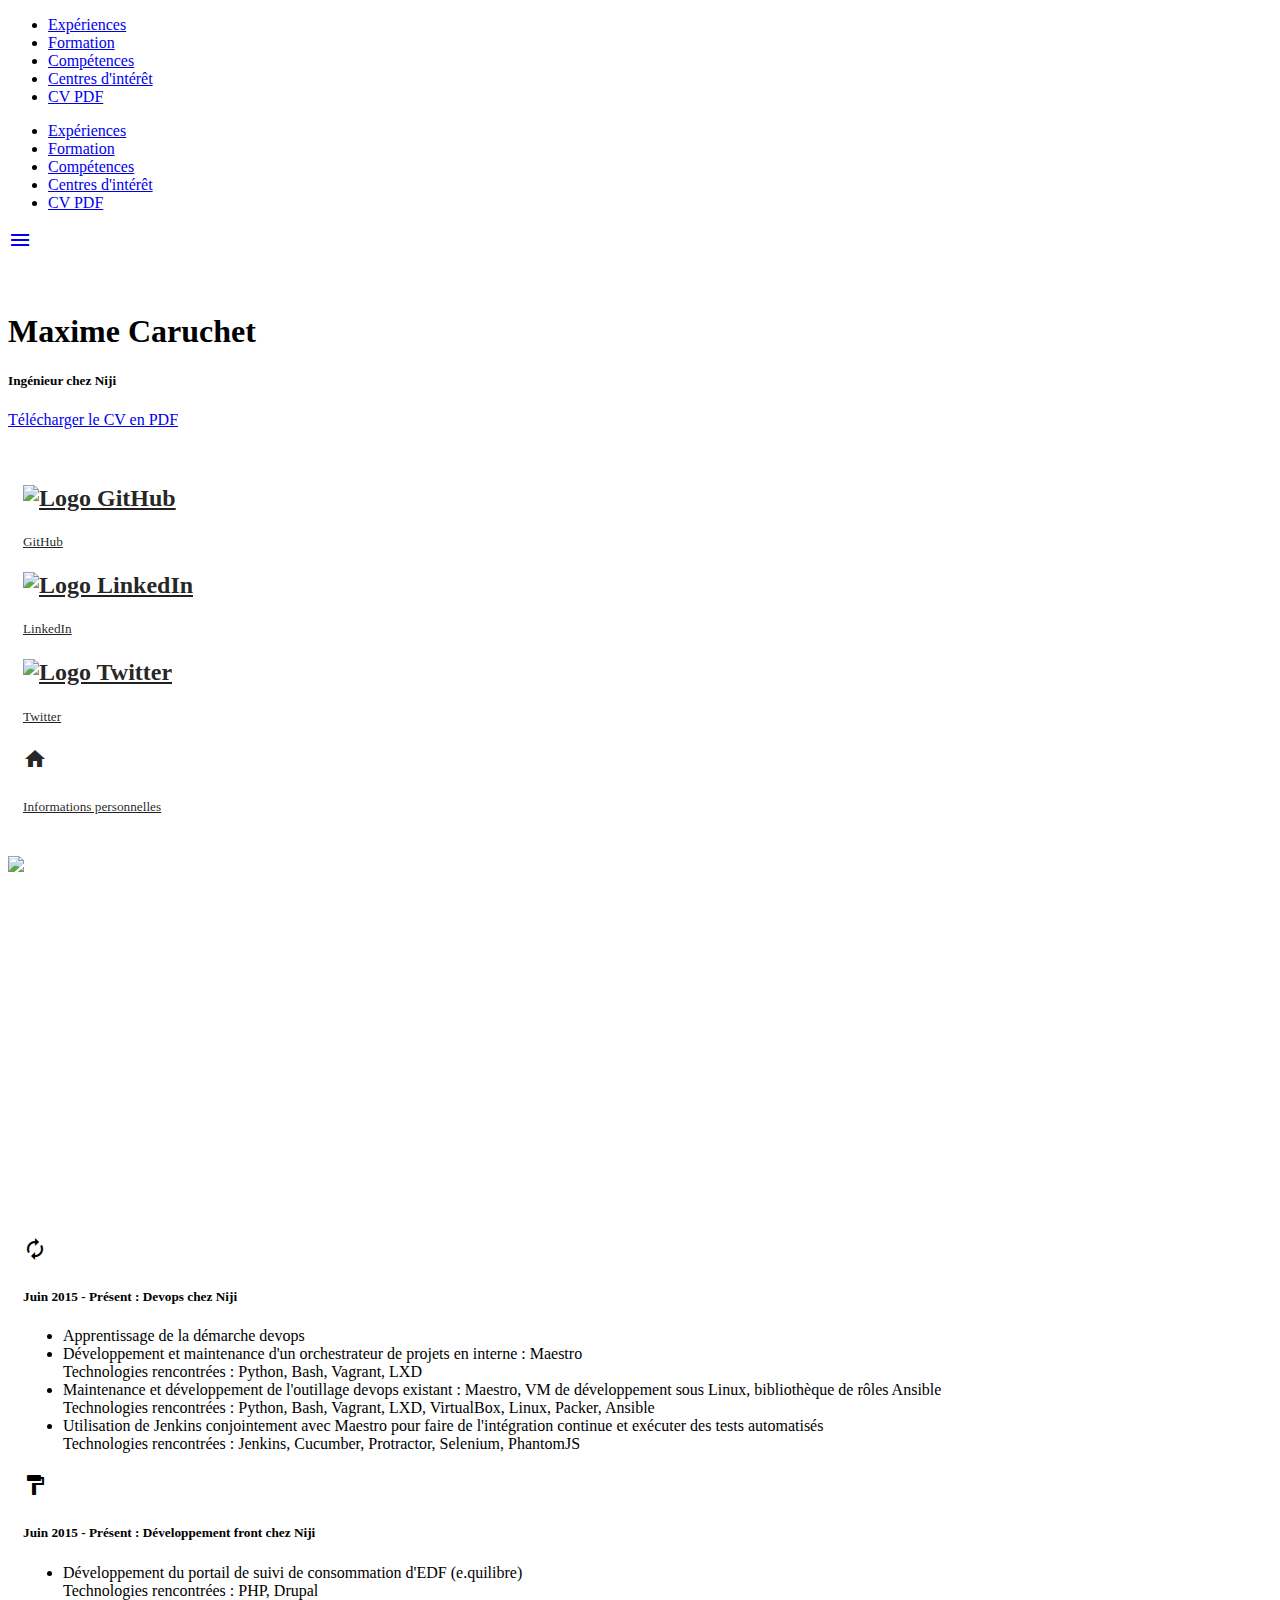
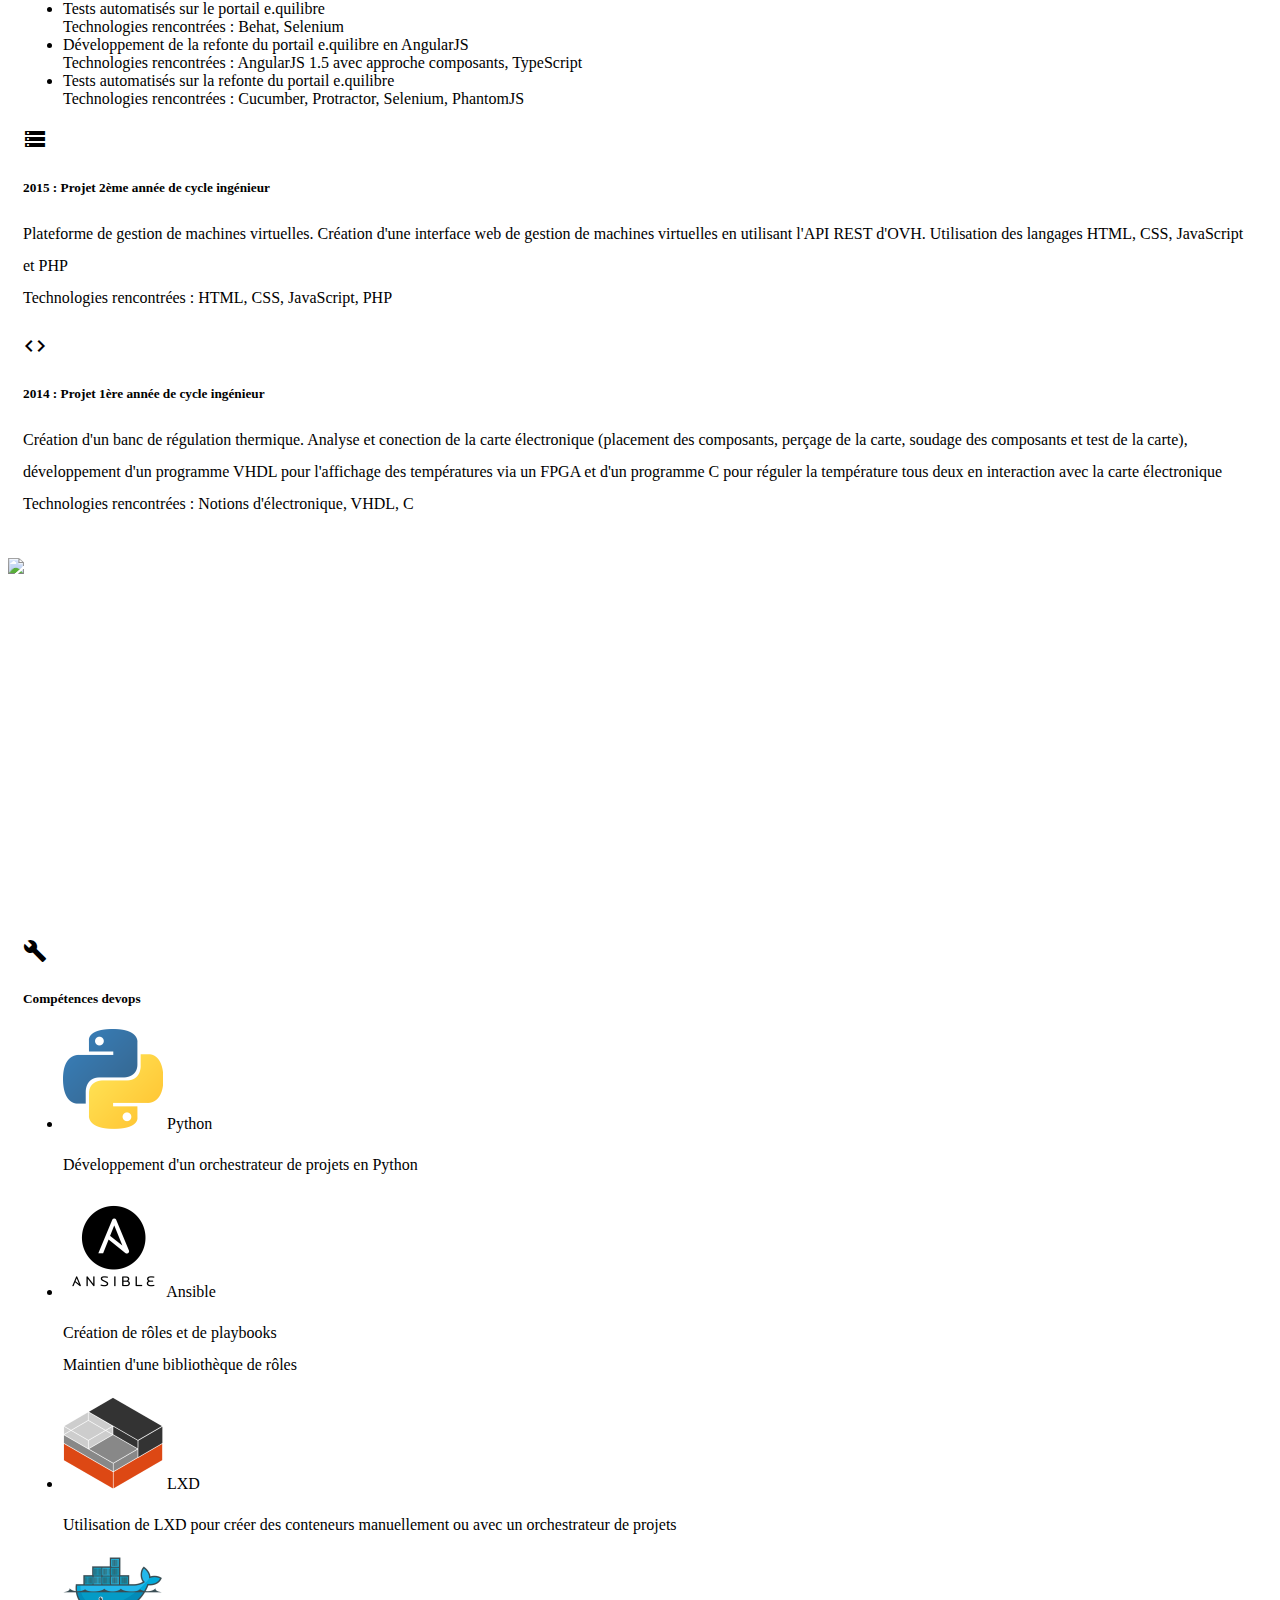
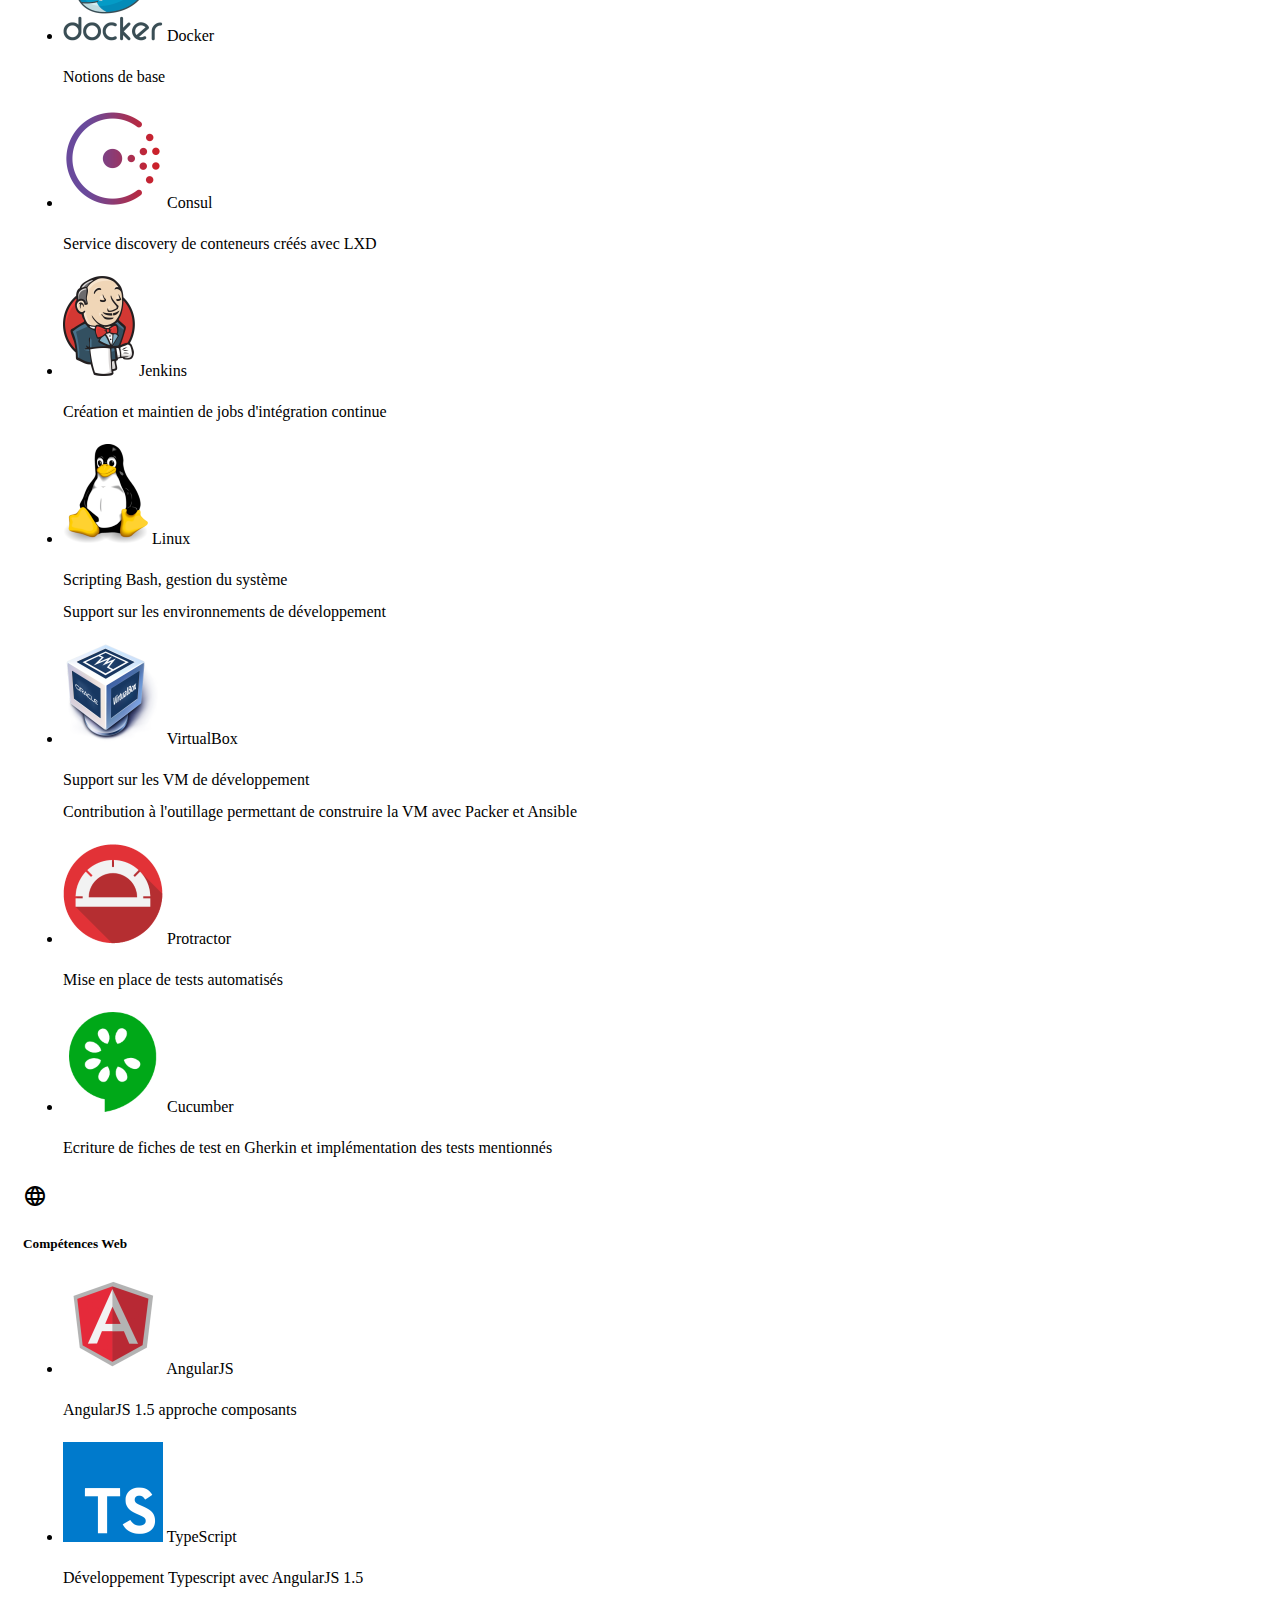
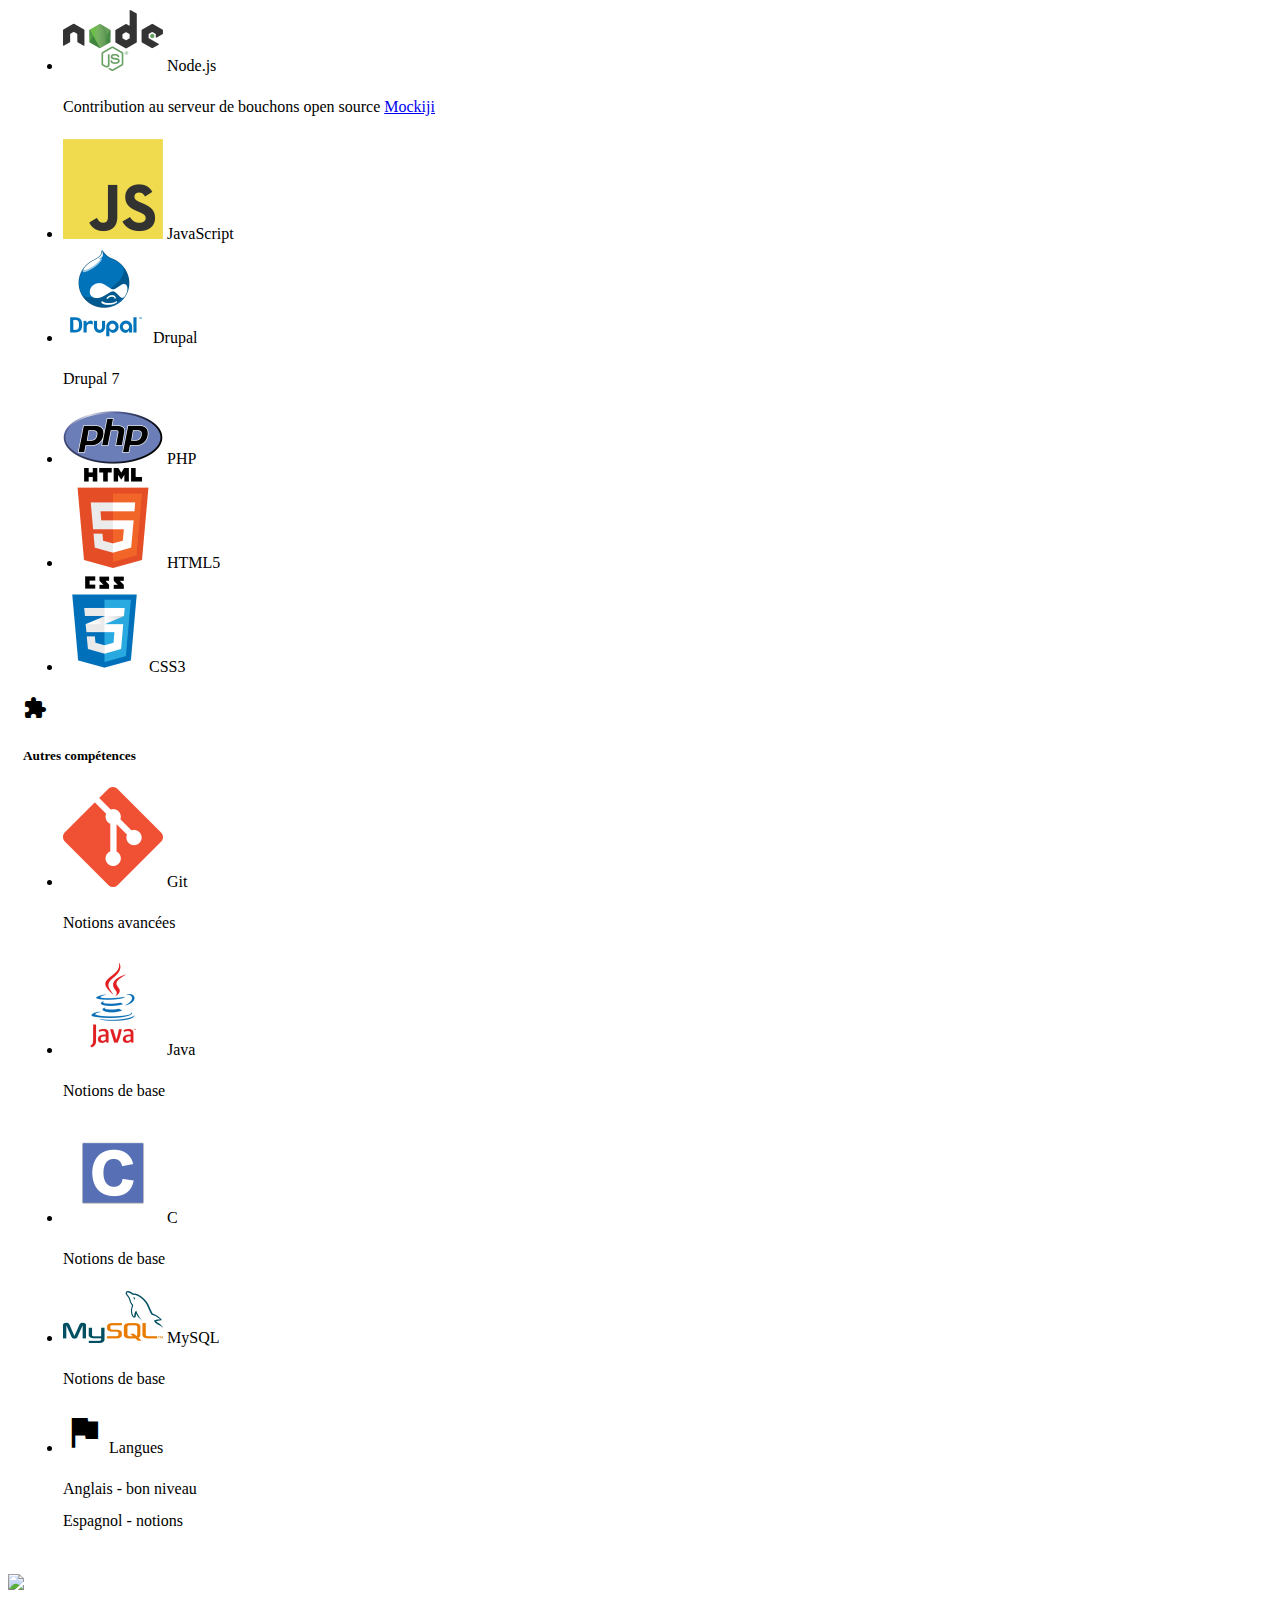
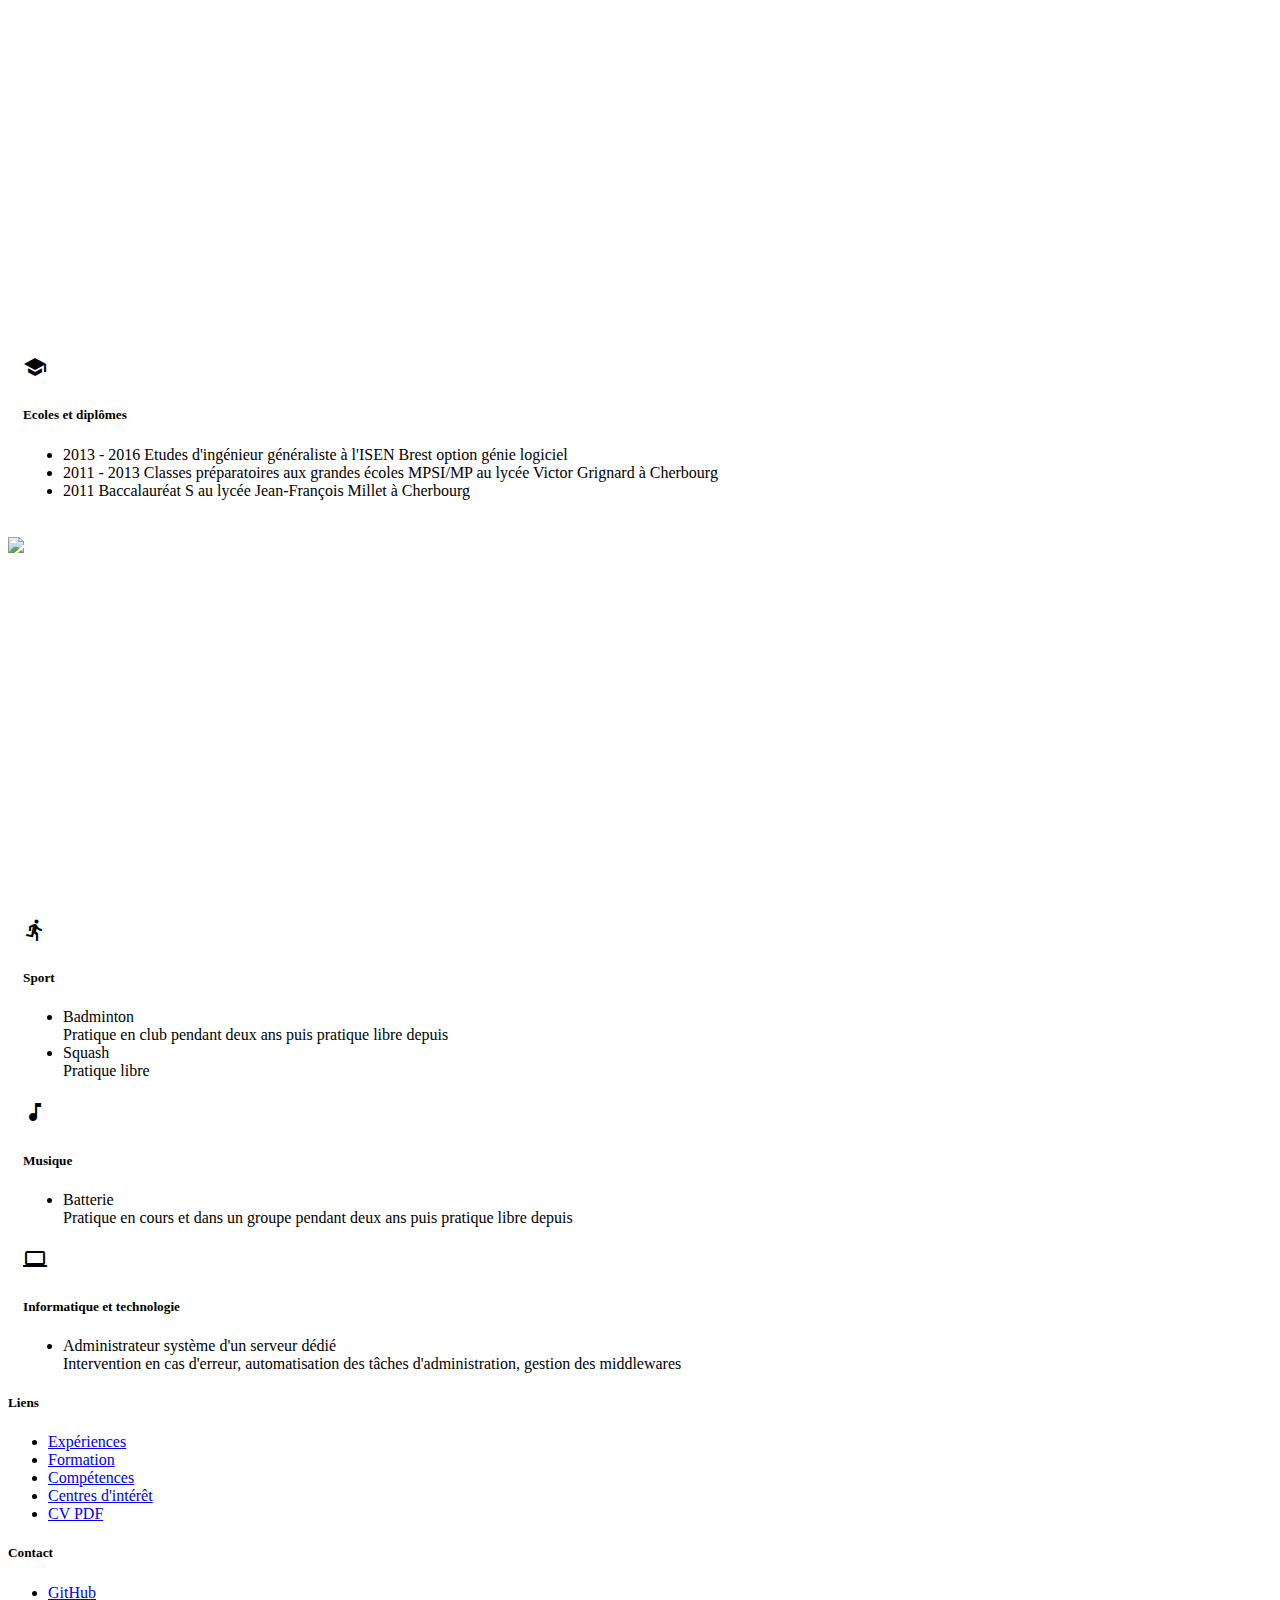
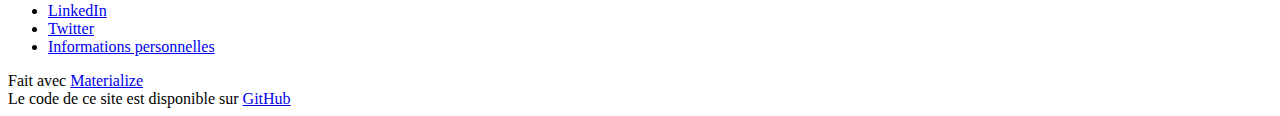
==== commit a419101b: "V2 - Improved accessibility" ====
--- a/index.html
+++ b/index.html
@@ -2,7 +2,8 @@
 <html lang="fr">
 <head>
   <meta http-equiv="Content-Type" content="text/html; charset=UTF-8"/>
-  <meta name="viewport" content="width=device-width, initial-scale=1, maximum-scale=1.0, user-scalable=no"/>
+  <meta name="viewport" content="initial-scale=1"/>
+  <link rel="icon" type="image/png" href="img/account_box.png"/>
   <title>Maxime Caruchet - CV</title>
 
   <!-- CSS  -->
@@ -14,19 +15,19 @@
   <nav class="indigo" role="navigation">
     <div class="nav-wrapper container">
       <ul class="right hide-on-med-and-down">
-        <li><a href="#">Expériences</a></li>
-        <li><a href="#">Formation</a></li>
-        <li><a href="#">Compétences</a></li>
-        <li><a href="#">Centres d'intérêt</a></li>
-        <li><a href="#">CV PDF</a></li>
+        <li><a href="#experiences">Expériences</a></li>
+        <li><a href="#education">Formation</a></li>
+        <li><a href="#skills">Compétences</a></li>
+        <li><a href="#hobbies">Centres d'intérêt</a></li>
+        <li><a href="res/cv_caruchet_maxime_v2_0_0.pdf">CV PDF</a></li>
       </ul>
 
       <ul id="nav-mobile" class="side-nav">
-        <li><a href="#">Expériences</a></li>
-        <li><a href="#">Formation</a></li>
-        <li><a href="#">Compétences</a></li>
-        <li><a href="#">Centres d'intérêt</a></li>
-        <li><a href="#">CV PDF</a></li>
+        <li><a href="#experiences">Expériences</a></li>
+        <li><a href="#education">Formation</a></li>
+        <li><a href="#skills">Compétences</a></li>
+        <li><a href="#hobbies">Centres d'intérêt</a></li>
+        <li><a href="res/cv_caruchet_maxime_v2_0_0.pdf">CV PDF</a></li>
       </ul>
       <a href="#" data-activates="nav-mobile" class="button-collapse"><i class="material-icons">menu</i></a>
     </div>
@@ -35,57 +36,50 @@
   <div class="section no-pad-bot" id="index-banner">
     <div class="container">
       <br><br>
-      <h1 class="header center teal-text">Maxime Caruchet</h1>
+      <h1 class="header center teal-text text-darken-3">Maxime Caruchet</h1>
       <div class="row center">
-        <h5 class="header col s12 light">Ingénieur d'études chez Niji</h5>
+        <h5 class="header col s12 light">Ingénieur chez Niji</h5>
       </div>
       <div class="row center">
-        <a href="http://materializecss.com/getting-started.html" id="download-button" class="btn-large waves-effect waves-light teal">Télécharger le CV en PDF</a>
+        <a href="res/cv_caruchet_maxime_v2_0_0.pdf" id="download-button" class="btn-large waves-effect waves-light teal darken-3">Télécharger le CV en PDF</a>
       </div>
       <br><br>
 
     </div>
   </div>
 
+  <div class="divider"></div>
 
   <div class="container">
     <div class="section">
 
       <!--   Icon Section   -->
       <div class="row">
-        <a class="contact-link" href="https://github.com/maximecaruchet">
-          <div class="col s6 m3">
-            <div class="icon-block">
-              <h2 class="center"><img src="img/github.png" alt="GitHub" width="64" height="53"></h2>
-              <h5 class="center">GitHub</h5>
-            </div>
+        <a class="contact-link col s6 l3" href="https://github.com/maximecaruchet">
+          <div class="icon-block">
+            <h2 class="center"><img src="img/github.png" alt="Logo GitHub" width="64" height="53"></h2>
+            <h5 class="center flow-text">GitHub</h5>
           </div>
         </a>
 
-        <a class="contact-link" href="https://www.linkedin.com/in/maxime-caruchet-90597b9b">
-          <div class="col s6 m3">
-            <div class="icon-block">
-              <h2 class="center"><img src="img/linkedin.png" alt="LinkedIn" width="58" height="53"></h2>
-              <h5 class="center">LinkedIn</h5>
-            </div>
+        <a class="contact-link col s6 l3" href="https://www.linkedin.com/in/maxime-caruchet-90597b9b">
+          <div class="icon-block">
+            <h2 class="center"><img src="img/linkedin.png" alt="Logo LinkedIn" width="58" height="53"></h2>
+            <h5 class="center flow-text">LinkedIn</h5>
           </div>
         </a>
 
-        <a class="contact-link" href="https://twitter.com/maximecaruchet">
-          <div class="col s6 m3">
-            <div class="icon-block">
-              <h2 class="center"><img src="img/twitter.png" alt="Twitter" width="53" height="53"></h2>
-              <h5 class="center">Twitter</h5>
-            </div>
+        <a class="contact-link col s6 l3" href="https://twitter.com/maximecaruchet">
+          <div class="icon-block">
+            <h2 class="center"><img src="img/twitter.png" alt="Logo Twitter" width="53" height="53"></h2>
+            <h5 class="center flow-text">Twitter</h5>
           </div>
         </a>
 
-        <a class="contact-link" href="#">
-          <div class="col s6 m3">
-            <div class="icon-block">
-              <h2 class="center teal-text"><i class="material-icons">home</i> <i class="material-icons">phone</i> <i class="material-icons">email</i></h2>
-              <h5 class="center">Informations personnelles</h5>
-            </div>
+        <a class="contact-link col s6 l3" href="res/cv_caruchet_maxime_v2_0_0.pdf">
+          <div class="icon-block">
+            <h2 class="center teal-text text-darken-3"><i class="material-icons">home</i></h2>
+            <h5 class="center flow-text">Informations personnelles</h5>
           </div>
         </a>
       </div>
@@ -94,90 +88,94 @@
   </div>
 
 
-  <div class="parallax-container valign-wrapper">
+  <div id="experiences" class="parallax-container valign-wrapper">
     <div class="section no-pad-bot">
       <div class="container">
         <div class="row center">
-          <h5 class="header col s12 light">Expériences</h5>
-        </div>
-      </div>
-    </div>
-    <div class="parallax"><img src="img/experience.jpg" alt="Experience"></div>
+          <h3 class="header col s12">Expériences</h3>
+        </div>
+      </div>
+    </div>
+    <div class="parallax"><img src="img/experience.jpg" alt="Image de fond des expériences"></div>
   </div>
 
   <div class="container">
     <div class="section">
 
       <div class="row">
-        <div class="col s12 m6 center">
-          <div class="icon-block">
-            <h2 class="center teal-text"><i class="material-icons">autorenew</i></h2>
+        <div class="col s12 l6 center">
+          <div class="icon-block">
+            <h2 class="center teal-text text-darken-3"><i class="material-icons">autorenew</i></h2>
             <h5>Juin 2015 - Présent : Devops chez Niji</h5>
             <ul class="collection left-align">
               <li class="collection-item">Apprentissage de la démarche devops</li>
               <li class="collection-item">
                 Développement et maintenance d'un orchestrateur de projets en interne : Maestro<br>
-                <span>Technologies rencontrées : Python, Bash, Vagrant, LXD</span>
+                <span class="brown-text text-lighten-1">Technologies rencontrées : Python, Bash, Vagrant, LXD</span>
               </li>
               <li class="collection-item">
                 Maintenance et développement de l'outillage devops existant : Maestro, VM de développement sous Linux, bibliothèque de rôles Ansible<br>
-                <span>Technologies rencontrées : Python, Bash, Vagrant, LXD, VirtualBox, Linux, Packer, Ansible</span>
+                <span class="brown-text text-lighten-1">Technologies rencontrées : Python, Bash, Vagrant, LXD, VirtualBox, Linux, Packer, Ansible</span>
               </li>
               <li class="collection-item">
                 Utilisation de Jenkins conjointement avec Maestro pour faire de l'intégration continue et exécuter des tests automatisés<br>
-                <span>Technologies rencontrées : Jenkins, Cucumber, Protractor, Selenium, PhantomJS</span>
-              </li>
-            </ul>
-          </div>
-        </div>
-
-        <div class="col s12 m6 center">
-          <div class="icon-block">
-            <h2 class="center teal-text"><i class="material-icons">format_paint</i></h2>
+                <span class="brown-text text-lighten-1">Technologies rencontrées : Jenkins, Cucumber, Protractor, Selenium, PhantomJS</span>
+              </li>
+            </ul>
+          </div>
+        </div>
+
+        <div class="col s12 l6 center">
+          <div class="icon-block">
+            <h2 class="center teal-text text-darken-3"><i class="material-icons">format_paint</i></h2>
             <h5>Juin 2015 - Présent : Développement front chez Niji</h5>
             <ul class="collection left-align">
               <li class="collection-item">
                 Développement du portail de suivi de consommation d'EDF (e.quilibre)<br>
-                <span>Technologies rencontrées : PHP, Drupal</span>
+                <span class="brown-text text-lighten-1">Technologies rencontrées : PHP, Drupal</span>
               </li>
               <li class="collection-item">
                 Tests automatisés sur le portail e.quilibre<br>
-                <span>Technologies rencontrées : Behat, Selenium</span>
+                <span class="brown-text text-lighten-1">Technologies rencontrées : Behat, Selenium</span>
               </li>
               <li class="collection-item">
                 Développement de la refonte du portail e.quilibre en AngularJS<br>
-                <span>Technologies rencontrées : AngularJS 1.5 avec approche composants, TypeScript</span>
+                <span class="brown-text text-lighten-1">Technologies rencontrées : AngularJS 1.5 avec approche composants, TypeScript</span>
               </li>
               <li class="collection-item">
                 Tests automatisés sur la refonte du portail e.quilibre<br>
-                <span>Technologies rencontrées : Cucumber, Protractor, Selenium, PhantomJS</span>
-              </li>
-            </ul>
-          </div>
-        </div>
-      </div>
+                <span class="brown-text text-lighten-1">Technologies rencontrées : Cucumber, Protractor, Selenium, PhantomJS</span>
+              </li>
+            </ul>
+          </div>
+        </div>
+      </div>
+
+      <div class="divider"></div>
 
       <div class="row">
         <div class="col s12 center">
           <div class="icon-block">
-            <h2 class="center teal-text"><i class="material-icons">storage</i></h2>
+            <h2 class="center teal-text text-darken-3"><i class="material-icons">storage</i></h2>
             <h5>2015 : Projet 2ème année de cycle ingénieur</h5>
             <p class="left-align">
               Plateforme de gestion de machines virtuelles. Création d'une interface web de gestion de machines virtuelles en utilisant l'API REST d'OVH. Utilisation des langages HTML, CSS, JavaScript et PHP<br>
-              <span>Technologies rencontrées : HTML, CSS, JavaScript, PHP</span>
+              <span class="brown-text text-lighten-1">Technologies rencontrées : HTML, CSS, JavaScript, PHP</span>
             </p>
           </div>
         </div>
       </div>
 
+      <div class="divider"></div>
+
       <div class="row">
         <div class="col s12 center">
           <div class="icon-block">
-            <h2 class="center teal-text"><i class="material-icons">code</i></h2>
+            <h2 class="center teal-text text-darken-3"><i class="material-icons">code</i></h2>
             <h5>2014 : Projet 1ère année de cycle ingénieur</h5>
             <p class="left-align">
               Création d'un banc de régulation thermique. Analyse et conection de la carte électronique (placement des composants, perçage de la carte, soudage des composants et test de la carte), développement d'un programme VHDL pour l'affichage des températures via un FPGA et d'un programme C pour réguler la température tous deux en interaction avec la carte électronique<br>
-              <span>Technologies rencontrées : Notions d'électronique, VHDL, C</span>
+              <span class="brown-text text-lighten-1">Technologies rencontrées : Notions d'électronique, VHDL, C</span>
             </p>
           </div>
         </div>
@@ -191,29 +189,29 @@
     <div class="section no-pad-bot">
       <div class="container">
         <div class="row center">
-          <h5 class="header col s12 light">Compétences</h5>
-        </div>
-      </div>
-    </div>
-    <div class="parallax"><img src="img/skills.png" alt="Skills"></div>
+          <h3 class="header col s12">Compétences</h3>
+        </div>
+      </div>
+    </div>
+    <div class="parallax"><img src="img/skills.png" alt="Image de fond des compétences"></div>
   </div>
 
   <div class="container">
     <div class="section">
 
       <div class="row">
-        <div class="col s12 m6 center">
-          <div class="icon-block">
-            <h2 class="center teal-text"><i class="material-icons">build</i></h2>
+        <div class="col s12 l6 center">
+          <div class="icon-block">
+            <h2 class="center teal-text text-darken-3"><i class="material-icons">build</i></h2>
             <h5>Compétences devops</h5>
             <ul class="collection left-align">
               <li class="collection-item avatar">
-                <img src="img/skills_logos/python.png" alt="Python" class="circle square-border unlock-height">
+                <img src="img/skills_logos/python.png" alt="Logo Python" class="circle square-border unlock-height">
                 <span class="title">Python</span>
                 <p>Développement d'un orchestrateur de projets en Python</p>
               </li>
               <li class="collection-item avatar">
-                <img src="img/skills_logos/ansible.png" alt="Ansible" class="circle square-border unlock-height">
+                <img src="img/skills_logos/ansible.png" alt="Logo Ansible" class="circle square-border unlock-height">
                 <span class="title">Ansible</span>
                 <p>
                   Création de rôles et de playbooks<br>
@@ -221,27 +219,27 @@
                 </p>
               </li>
               <li class="collection-item avatar">
-                <img src="img/skills_logos/lxd.png" alt="LXD" class="circle square-border unlock-height">
+                <img src="img/skills_logos/lxd.png" alt="Logo LXD" class="circle square-border unlock-height">
                 <span class="title">LXD</span>
                 <p>Utilisation de LXD pour créer des conteneurs manuellement ou avec un orchestrateur de projets</p>
               </li>
               <li class="collection-item avatar">
-                <img src="img/skills_logos/docker.png" alt="Docker" class="circle square-border unlock-height">
+                <img src="img/skills_logos/docker.png" alt="Logo Docker" class="circle square-border unlock-height">
                 <span class="title">Docker</span>
                 <p>Notions de base</p>
               </li>
               <li class="collection-item avatar">
-                <img src="img/skills_logos/consul.png" alt="Consul" class="circle square-border unlock-height">
+                <img src="img/skills_logos/consul.png" alt="Logo Consul" class="circle square-border unlock-height">
                 <span class="title">Consul</span>
                 <p>Service discovery de conteneurs créés avec LXD</p>
               </li>
               <li class="collection-item avatar">
-                <img src="img/skills_logos/jenkins.png" alt="Jenkins" class="circle square-border unlock-height">
+                <img src="img/skills_logos/jenkins.png" alt="Logo Jenkins" class="circle square-border unlock-height">
                 <span class="title">Jenkins</span>
                 <p>Création et maintien de jobs d'intégration continue</p>
               </li>
               <li class="collection-item avatar">
-                <img src="img/skills_logos/linux.png" alt="Linux" class="circle square-border unlock-height">
+                <img src="img/skills_logos/linux.png" alt="Logo Linux" class="circle square-border unlock-height">
                 <span class="title">Linux</span>
                 <p>
                   Scripting Bash, gestion du système<br>
@@ -249,7 +247,7 @@
                 </p>
               </li>
               <li class="collection-item avatar">
-                <img src="img/skills_logos/virtualbox.png" alt="VirtualBox" class="circle square-border unlock-height">
+                <img src="img/skills_logos/virtualbox.png" alt="Logo VirtualBox" class="circle square-border unlock-height">
                 <span class="title">VirtualBox</span>
                 <p>
                   Support sur les VM de développement<br>
@@ -257,12 +255,12 @@
                 </p>
               </li>
               <li class="collection-item avatar">
-                <img src="img/skills_logos/protractor.png" alt="Protractor" class="circle square-border unlock-height">
+                <img src="img/skills_logos/protractor.png" alt="Logo Protractor" class="circle square-border unlock-height">
                 <span class="title">Protractor</span>
                 <p>Mise en place de tests automatisés</p>
               </li>
               <li class="collection-item avatar">
-                <img src="img/skills_logos/cucumber.png" alt="Cucumber" class="circle square-border unlock-height">
+                <img src="img/skills_logos/cucumber.png" alt="Logo Cucumber" class="circle square-border unlock-height">
                 <span class="title">Cucumber</span>
                 <p>Ecriture de fiches de test en Gherkin et implémentation des tests mentionnés</p>
               </li>
@@ -270,45 +268,45 @@
           </div>
         </div>
 
-        <div class="col s12 m6 center">
-          <div class="icon-block">
-            <h2 class="center teal-text"><i class="material-icons">language</i></h2>
+        <div class="col s12 l6 center">
+          <div class="icon-block">
+            <h2 class="center teal-text text-darken-3"><i class="material-icons">language</i></h2>
             <h5>Compétences Web</h5>
             <ul class="collection left-align">
               <li class="collection-item avatar">
-                <img src="img/skills_logos/angularjs.png" alt="AngularJS" class="circle square-border unlock-height">
+                <img src="img/skills_logos/angularjs.png" alt="Logo AngularJS" class="circle square-border unlock-height">
                 <span class="title">AngularJS</span>
                 <p>AngularJS 1.5 approche composants</p>
               </li>
               <li class="collection-item avatar">
-                <img src="img/skills_logos/typescript.png" alt="TypeScript" class="circle square-border unlock-height">
+                <img src="img/skills_logos/typescript.png" alt="Logo TypeScript" class="circle square-border unlock-height">
                 <span class="title">TypeScript</span>
                 <p>Développement Typescript avec AngularJS 1.5</p>
               </li>
               <li class="collection-item avatar">
-                <img src="img/skills_logos/nodejs.png" alt="Node.js" class="circle square-border unlock-height">
+                <img src="img/skills_logos/nodejs.png" alt="Logo Node.js" class="circle square-border unlock-height">
                 <span class="title">Node.js</span>
-                <p>Contribution au serveur de bouchons open source <a href="#">Mockiji</a></p>
-              </li>
-              <li class="collection-item avatar">
-                <img src="img/skills_logos/javascript.png" alt="JavaScript" class="circle square-border unlock-height">
+                <p>Contribution au serveur de bouchons open source <a href="https://github.com/NijiDigital/mockiji" class="brown-text text-lighten-1">Mockiji</a></p>
+              </li>
+              <li class="collection-item avatar">
+                <img src="img/skills_logos/javascript.png" alt="Logo JavaScript" class="circle square-border unlock-height">
                 <span class="title">JavaScript</span>
               </li>
               <li class="collection-item avatar">
-                <img src="img/skills_logos/drupal.png" alt="Drupal" class="circle square-border unlock-height">
+                <img src="img/skills_logos/drupal.png" alt="Logo Drupal" class="circle square-border unlock-height">
                 <span class="title">Drupal</span>
                 <p>Drupal 7</p>
               </li>
               <li class="collection-item avatar">
-                <img src="img/skills_logos/php.png" alt="PHP" class="circle square-border unlock-height">
+                <img src="img/skills_logos/php.png" alt="Logo PHP" class="circle square-border unlock-height">
                 <span class="title">PHP</span>
               </li>
               <li class="collection-item avatar">
-                <img src="img/skills_logos/html5.png" alt="HTML5" class="circle square-border unlock-height">
+                <img src="img/skills_logos/html5.png" alt="Logo HTML5" class="circle square-border unlock-height">
                 <span class="title">HTML5</span>
               </li>
               <li class="collection-item avatar">
-                <img src="img/skills_logos/css3.png" alt="CSS3" class="circle square-border unlock-height">
+                <img src="img/skills_logos/css3.png" alt="Logo CSS3" class="circle square-border unlock-height">
                 <span class="title">CSS3</span>
               </li>
             </ul>
@@ -316,34 +314,36 @@
         </div>
       </div>
 
+      <div class="divider"></div>
+
       <div class="row">
         <div class="col s12 center">
           <div class="icon-block">
-            <h2 class="center teal-text"><i class="material-icons">extension</i></h2>
+            <h2 class="center teal-text text-darken-3"><i class="material-icons">extension</i></h2>
             <h5>Autres compétences</h5>
             <ul class="collection left-align">
               <li class="collection-item avatar">
-                <img src="img/skills_logos/git.png" alt="Git" class="circle square-border unlock-height">
+                <img src="img/skills_logos/git.png" alt="Logo Git" class="circle square-border unlock-height">
                 <span class="title">Git</span>
                 <p>Notions avancées</p>
               </li>
               <li class="collection-item avatar">
-                <img src="img/skills_logos/java.png" alt="Java" class="circle square-border unlock-height">
+                <img src="img/skills_logos/java.png" alt="Logo Java" class="circle square-border unlock-height">
                 <span class="title">Java</span>
                 <p>Notions de base</p>
               </li>
               <li class="collection-item avatar">
-                <img src="img/skills_logos/c.png" alt="C" class="circle square-border unlock-height">
+                <img src="img/skills_logos/c.png" alt="Logo C" class="circle square-border unlock-height">
                 <span class="title">C</span>
                 <p>Notions de base</p>
               </li>
               <li class="collection-item avatar">
-                <img src="img/skills_logos/mysql.png" alt="MySQL" class="circle square-border unlock-height">
+                <img src="img/skills_logos/mysql.png" alt="Logo MySQL" class="circle square-border unlock-height">
                 <span class="title">MySQL</span>
                 <p>Notions de base</p>
               </li>
               <li class="collection-item avatar">
-                <i class="material-icons circle white teal-text skill-language">flag</i>
+                <i class="material-icons circle white teal-text text-darken-3 skill-language">flag</i>
                 <span class="title">Langues</span>
                 <p>
                   Anglais - bon niveau<br>
@@ -358,15 +358,15 @@
     </div>
   </div>
 
-  <div class="parallax-container valign-wrapper">
+  <div id="education" class="parallax-container valign-wrapper">
     <div class="section no-pad-bot">
       <div class="container">
         <div class="row center">
-          <h5 class="header col s12 light">Formation</h5>
-        </div>
-      </div>
-    </div>
-    <div class="parallax"><img src="img/education.jpg" alt="Education"></div>
+          <h3 class="header col s12">Formation</h3>
+        </div>
+      </div>
+    </div>
+    <div class="parallax"><img src="img/education.jpg" alt="Image de fond sur la formation"></div>
   </div>
 
   <div class="container">
@@ -376,59 +376,75 @@
         <div class="col s12 center">
           <div class="icon-block">
 
-            <h2 class="center teal-text"><i class="material-icons">school</i></h2>
-            <ul class="collection left-align">
-              <li class="collection-item"><div>2013 - 2016 <span class="content-emphasis">Etudes d'ingénieur généraliste à l'ISEN Brest option génie logiciel</span></div></li>
-              <li class="collection-item"><div>2011 - 2013 <span class="content-emphasis">Classes préparatoires aux grandes écoles MPSI/MP au lycée Victor Grignard à Cherbourg</span></div></li>
-              <li class="collection-item"><div>2011 <span class="content-emphasis">Baccalauréat S au lycée Jean-François Millet à Cherbourg</span></div></li>
-            </ul>
-
-          </div>
-        </div>
-      </div>
-
-    </div>
-  </div>
-
-  <div class="parallax-container valign-wrapper">
+            <h2 class="center teal-text text-darken-3"><i class="material-icons">school</i></h2>
+            <h5>Ecoles et diplômes</h5>
+            <ul class="collection left-align">
+              <li class="collection-item"><div><span class="brown-text text-lighten-1">2013 - 2016 </span>Etudes d'ingénieur généraliste à l'ISEN Brest option génie logiciel</div></li>
+              <li class="collection-item"><div><span class="brown-text text-lighten-1">2011 - 2013 </span>Classes préparatoires aux grandes écoles MPSI/MP au lycée Victor Grignard à Cherbourg</div></li>
+              <li class="collection-item"><div><span class="brown-text text-lighten-1">2011 </span>Baccalauréat S au lycée Jean-François Millet à Cherbourg</div></li>
+            </ul>
+
+          </div>
+        </div>
+      </div>
+
+    </div>
+  </div>
+
+  <div id="hobbies" class="parallax-container valign-wrapper">
     <div class="section no-pad-bot">
       <div class="container">
         <div class="row center">
-          <h5 class="header col s12 light">Centres d'intérêt</h5>
-        </div>
-      </div>
-    </div>
-    <div class="parallax"><img src="img/hobbies.jpg" alt="Hobbies"></div>
+          <h3 class="header col s12">Centres d'intérêt</h3>
+        </div>
+      </div>
+    </div>
+    <div class="parallax"><img src="img/hobbies.jpg" alt="Image de fond des centres d'intérêt"></div>
   </div>
 
   <div class="container">
     <div class="section">
 
       <div class="row">
-        <div class="col s12 m4 center">
-          <div class="icon-block">
-            <h2 class="center teal-text"><i class="material-icons">directions_run</i></h2>
-            <ul class="collection left-align">
-              <li class="collection-item">Badminton <span class="content-emphasis">Pratique en club pendant deux ans puis pratique libre depuis</span></li>
-              <li class="collection-item">Squash <span class="content-emphasis">Pratique libre</span></li>
-            </ul>
-          </div>
-        </div>
-
-        <div class="col s12 m4 center">
-          <div class="icon-block">
-            <h2 class="center teal-text"><i class="material-icons">music_note</i></h2>
-            <ul class="collection left-align">
-              <li class="collection-item">Batterie <span class="content-emphasis">Pratique en cours et dans un groupe pendant deux ans puis pratique libre depuis</span></li>
-            </ul>
-          </div>
-        </div>
-
-        <div class="col s12 m4 center">
-          <div class="icon-block">
-            <h2 class="center teal-text"><i class="material-icons">computer</i></h2>
-            <ul class="collection left-align">
-              <li class="collection-item">Informatique et technologie <span class="content-emphasis">Administrateur système d'un serveur dédié : intervention en cas d'erreur, automatisation des tâches d'administration, gestion des middlewares</span></li>
+        <div class="col s12 l4 center">
+          <div class="icon-block">
+            <h2 class="center teal-text text-darken-3"><i class="material-icons">directions_run</i></h2>
+            <h5>Sport</h5>
+            <ul class="collection left-align">
+              <li class="collection-item">
+                Badminton<br>
+                Pratique en club pendant deux ans puis pratique libre depuis
+              </li>
+              <li class="collection-item">
+                Squash<br>
+                Pratique libre
+              </li>
+            </ul>
+          </div>
+        </div>
+
+        <div class="col s12 l4 center">
+          <div class="icon-block">
+            <h2 class="center teal-text text-darken-3"><i class="material-icons">music_note</i></h2>
+            <h5>Musique</h5>
+            <ul class="collection left-align">
+              <li class="collection-item">
+                Batterie<br>
+                Pratique en cours et dans un groupe pendant deux ans puis pratique libre depuis
+              </li>
+            </ul>
+          </div>
+        </div>
+
+        <div class="col s12 l4 center">
+          <div class="icon-block">
+            <h2 class="center teal-text text-darken-3"><i class="material-icons">computer</i></h2>
+            <h5>Informatique et technologie</h5>
+            <ul class="collection left-align">
+              <li class="collection-item">
+                Administrateur système d'un serveur dédié<br>
+                Intervention en cas d'erreur, automatisation des tâches d'administration, gestion des middlewares
+              </li>
             </ul>
           </div>
         </div>
@@ -438,9 +454,33 @@
   </div>
 
   <footer class="page-footer indigo">
+    <div class="container">
+      <div class="row">
+        <div class="col s12 l6">
+          <h5 class="white-text">Liens</h5>
+          <ul>
+            <li><a class="white-text" href="#experiences">Expériences</a></li>
+            <li><a class="white-text" href="#education">Formation</a></li>
+            <li><a class="white-text" href="#skills">Compétences</a></li>
+            <li><a class="white-text" href="#hobbies">Centres d'intérêt</a></li>
+            <li><a class="white-text" href="res/cv_caruchet_maxime_v2_0_0.pdf">CV PDF</a></li>
+          </ul>
+        </div>
+        <div class="col s12 l6">
+          <h5 class="white-text">Contact</h5>
+          <ul>
+            <li><a class="white-text" href="https://github.com/maximecaruchet">GitHub</a></li>
+            <li><a class="white-text" href="https://www.linkedin.com/in/maxime-caruchet-90597b9b">LinkedIn</a></li>
+            <li><a class="white-text" href="https://twitter.com/maximecaruchet">Twitter</a></li>
+            <li><a class="white-text" href="res/cv_caruchet_maxime_v2_0_0.pdf">Informations personnelles</a></li>
+          </ul>
+        </div>
+      </div>
+    </div>
     <div class="footer-copyright">
       <div class="container">
-      Fait avec <a href="http://materializecss.com">Materialize</a>
+        Fait avec <a href="http://materializecss.com" class="footer-link white-text">Materialize</a><br>
+        Le code de ce site est disponible sur <a href="https://github.com/maximecaruchet/cv" class="footer-link white-text">GitHub</a>
       </div>
     </div>
   </footer>
--- a/css/style.css
+++ b/css/style.css
@@ -51,14 +51,21 @@
 }
 
 a.contact-link {
-  display: block;
   color: rgba(0, 0, 0, 0.87);
 }
 
-a.contact-link:hover .col {
+a.contact-link .flow-text {
+  font-weight: 400;
+}
+
+a.contact-link:hover {
   background-color: rgba(0, 0, 0, 0.1);
 }
 
 .collection .collection-item.avatar i.circle.skill-language {
     font-size: 42px;
 }
+
+a.footer-link {
+  font-weight: 400;
+}
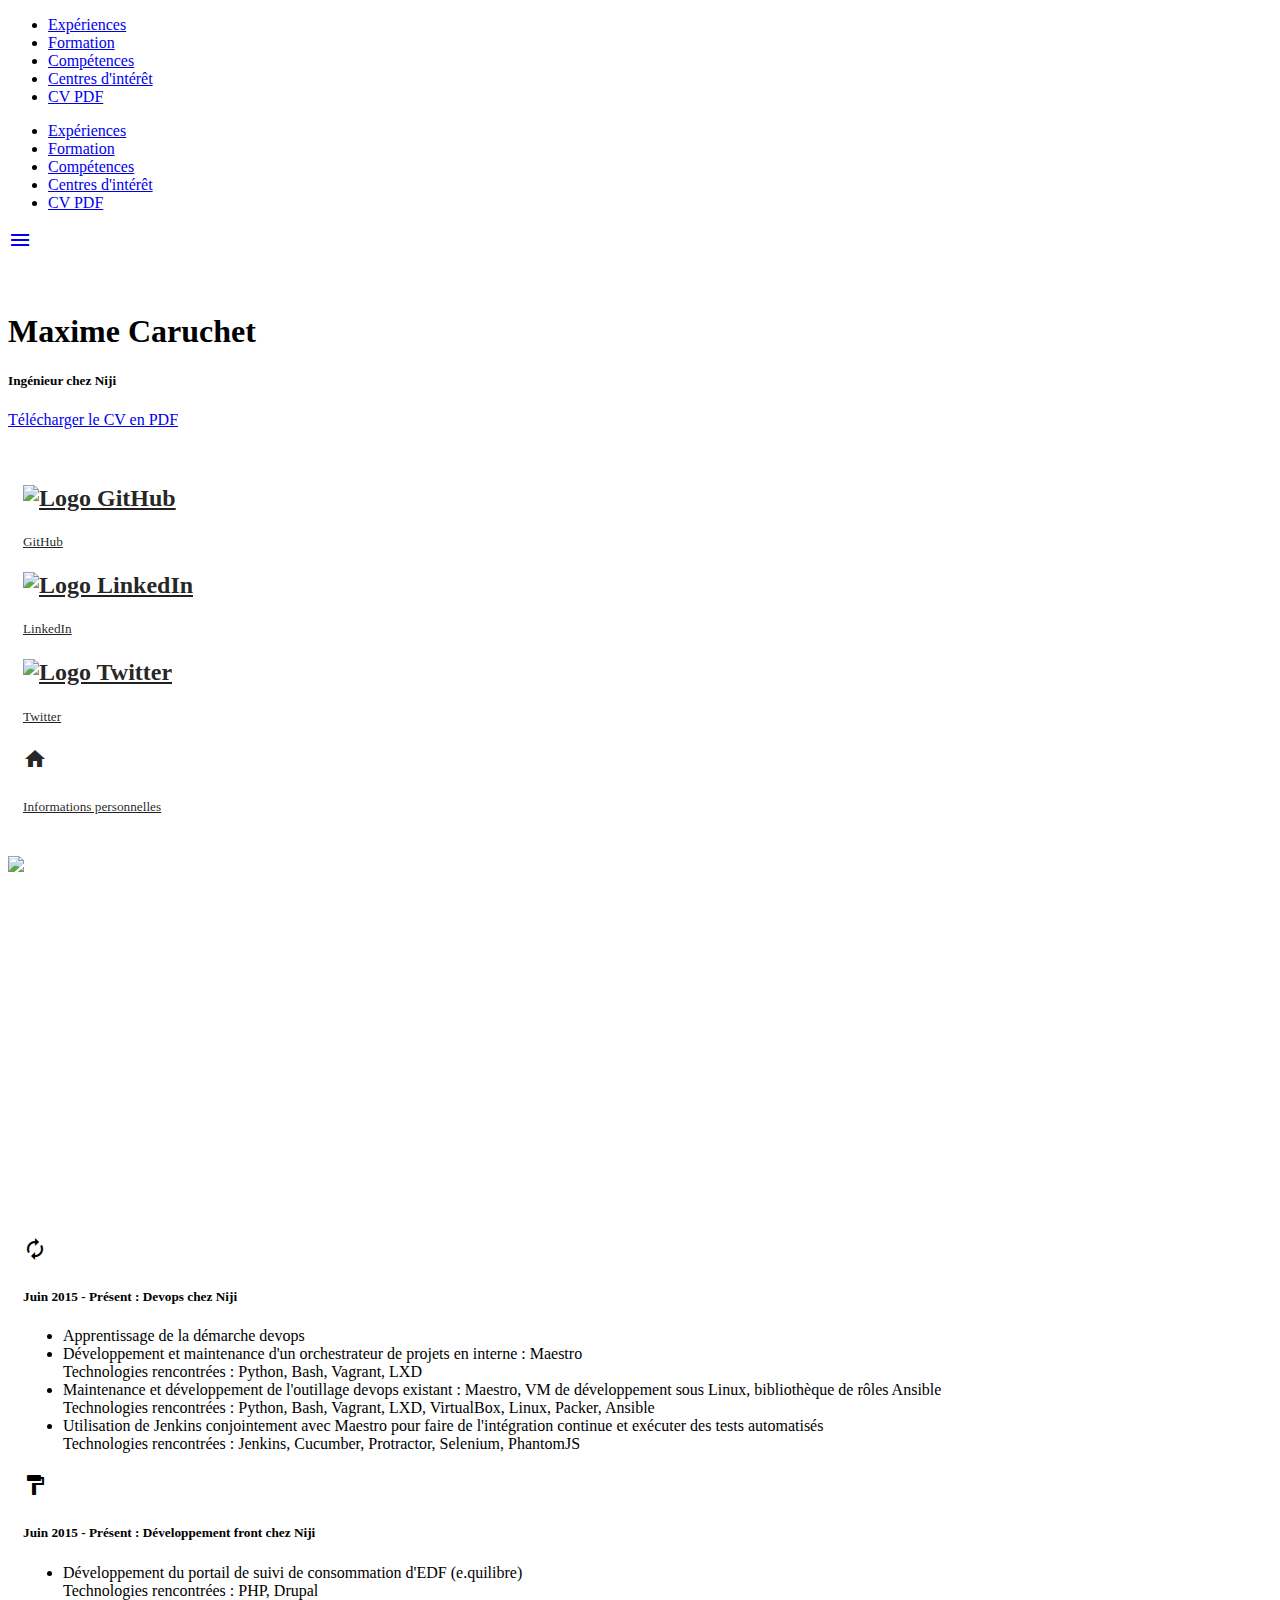
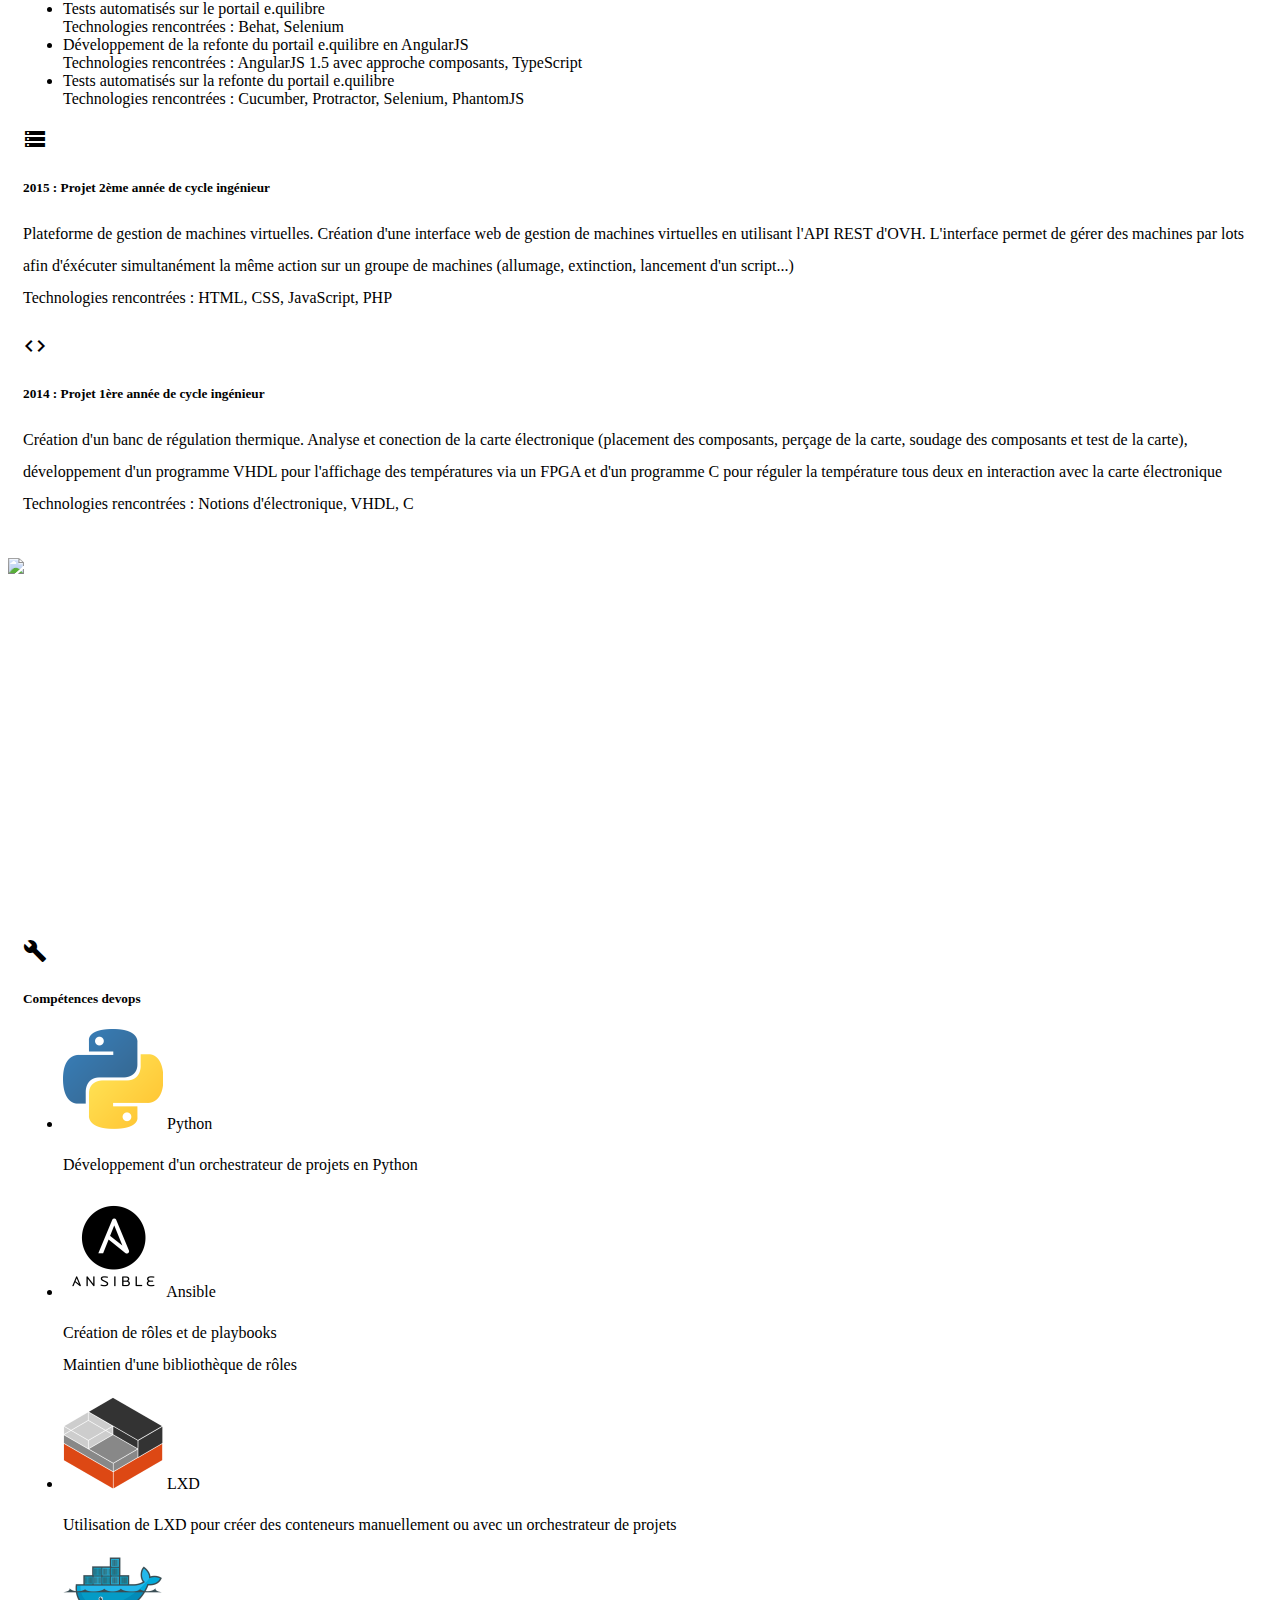
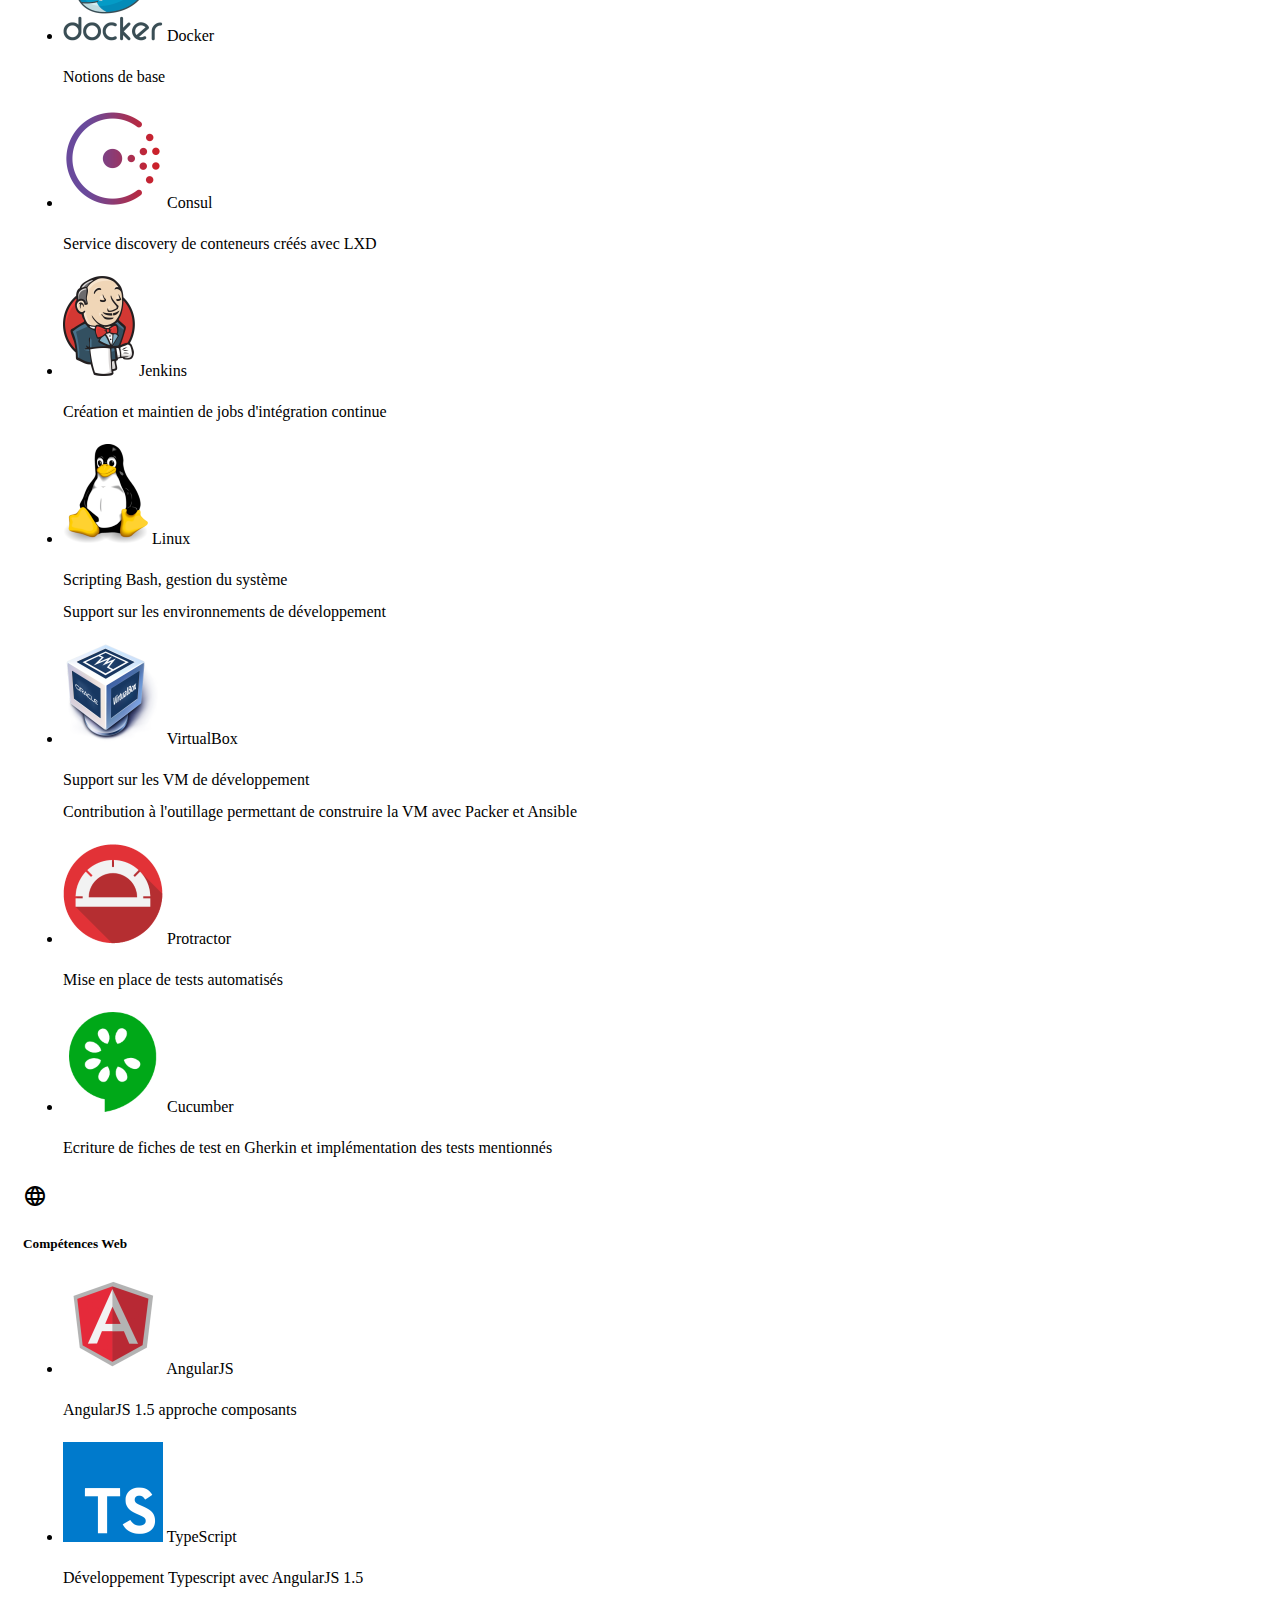
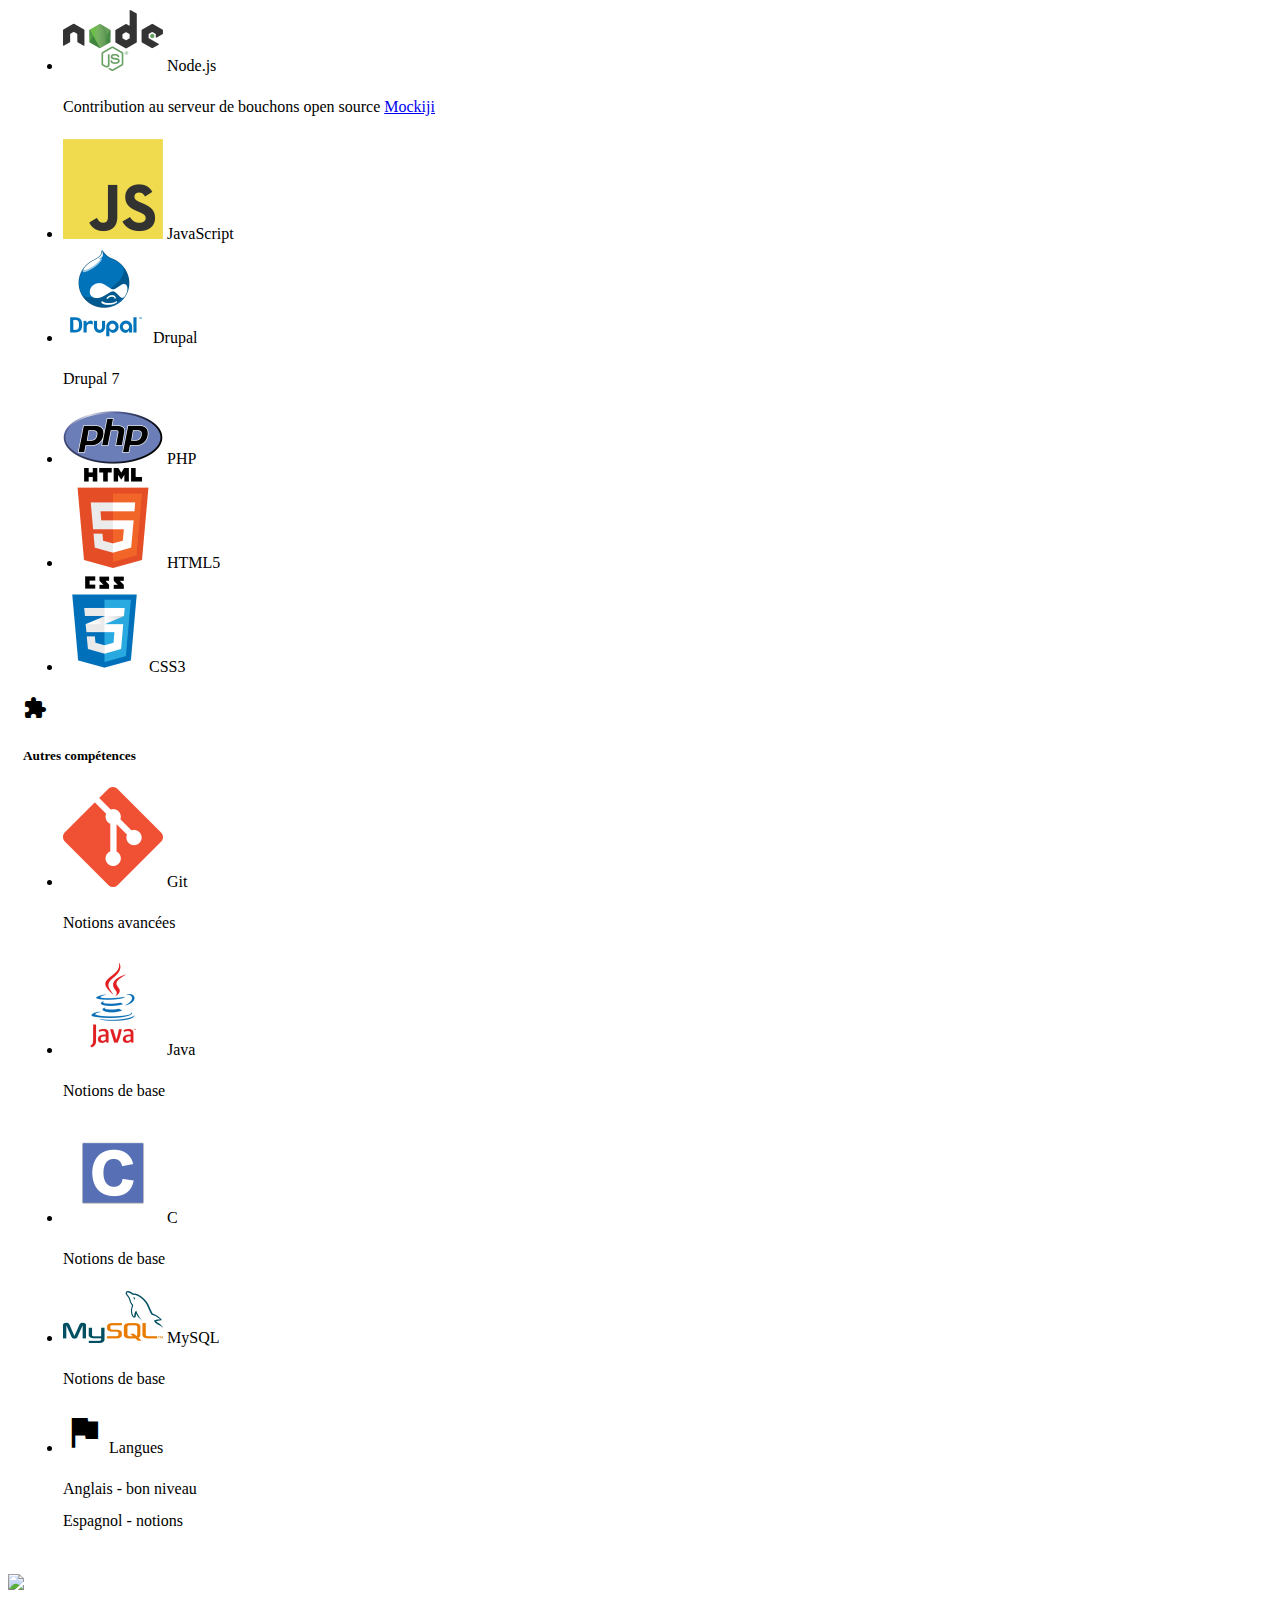
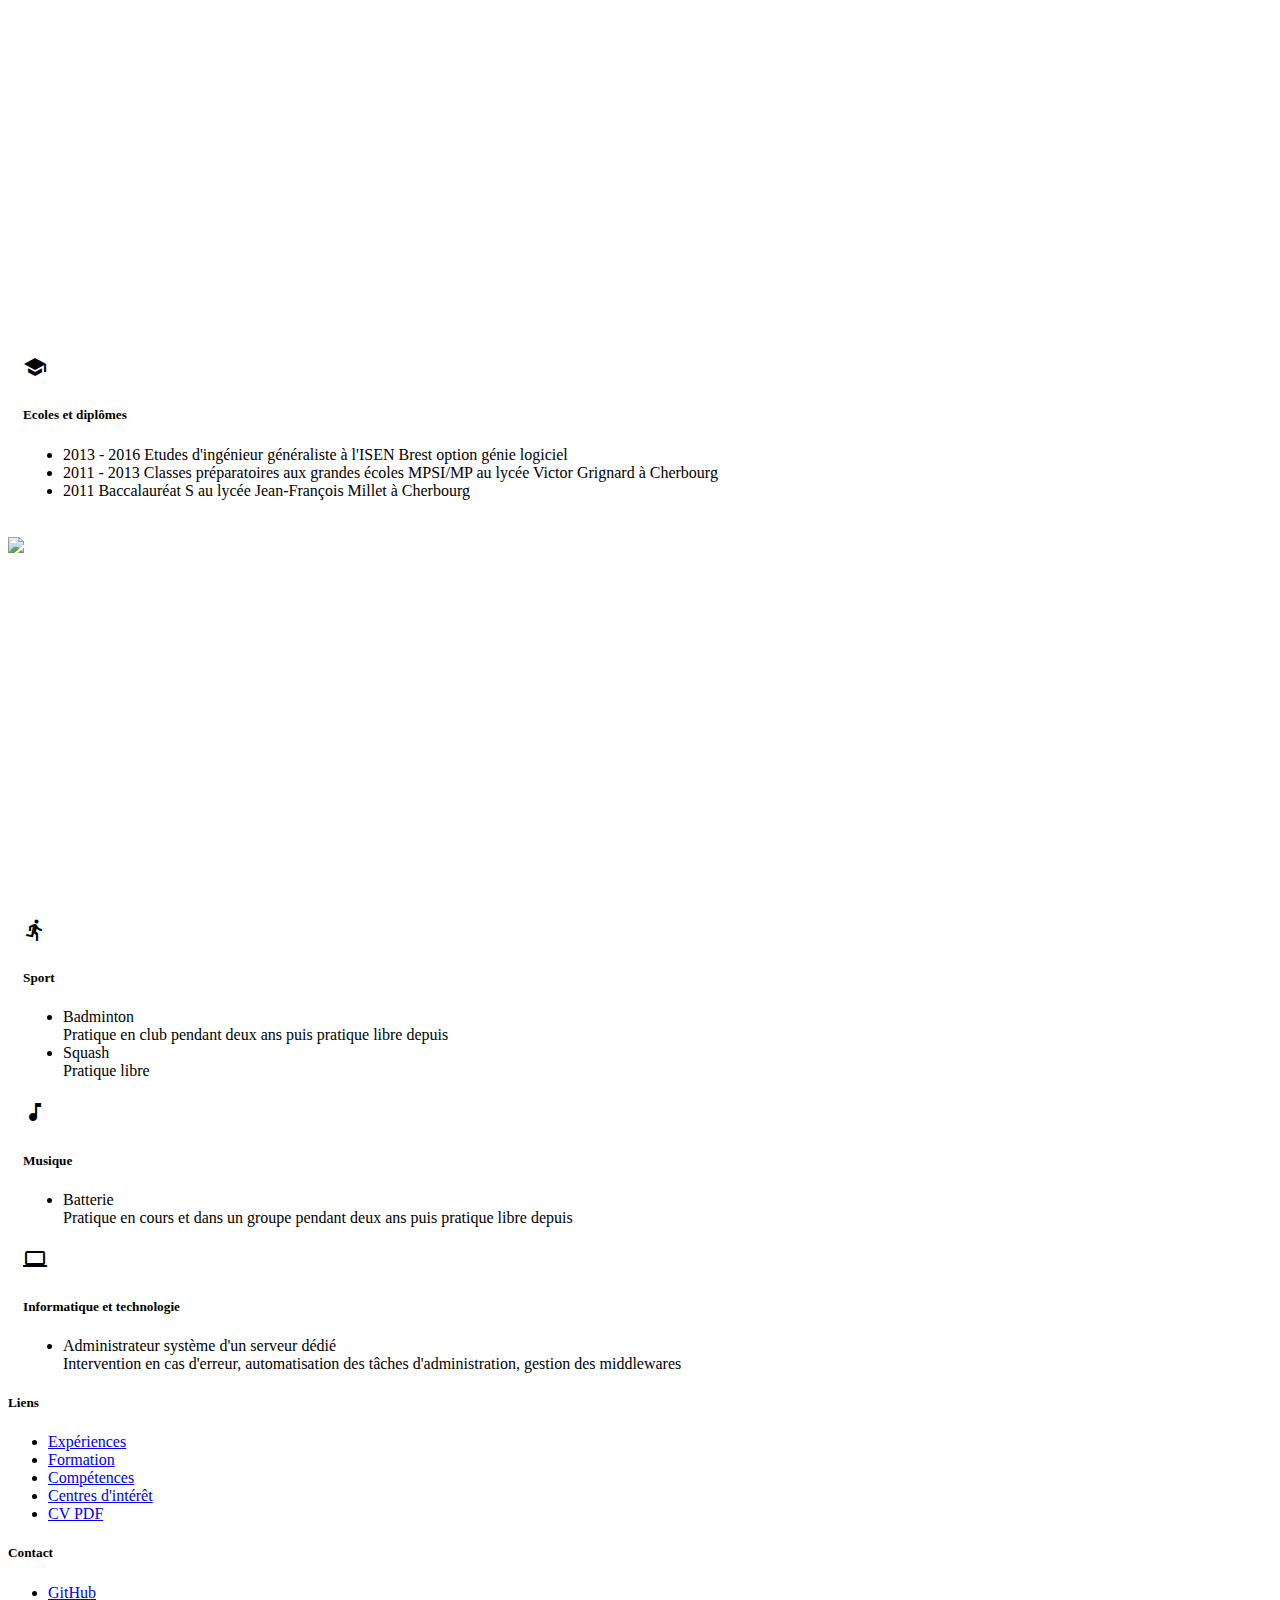
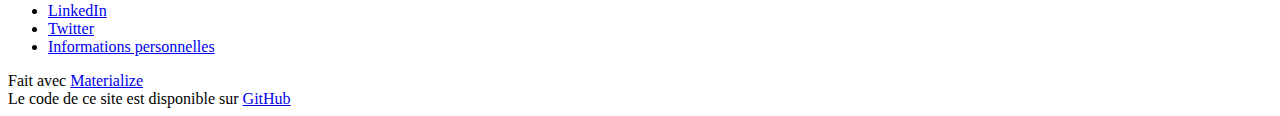
==== commit a5be0e6e: "V2 - Improved 2015 project's description" ====
--- a/index.html
+++ b/index.html
@@ -96,7 +96,7 @@
         </div>
       </div>
     </div>
-    <div class="parallax"><img src="img/experience.jpg" alt="Image de fond des expériences"></div>
+    <div class="parallax"><img src="img/experience.jpg" alt="Image de fond sur les expériences"></div>
   </div>
 
   <div class="container">
@@ -159,7 +159,7 @@
             <h2 class="center teal-text text-darken-3"><i class="material-icons">storage</i></h2>
             <h5>2015 : Projet 2ème année de cycle ingénieur</h5>
             <p class="left-align">
-              Plateforme de gestion de machines virtuelles. Création d'une interface web de gestion de machines virtuelles en utilisant l'API REST d'OVH. Utilisation des langages HTML, CSS, JavaScript et PHP<br>
+              Plateforme de gestion de machines virtuelles. Création d'une interface web de gestion de machines virtuelles en utilisant l'API REST d'OVH. L'interface permet de gérer des machines par lots afin d'éxécuter simultanément la même action sur un groupe de machines (allumage, extinction, lancement d'un script...)<br>
               <span class="brown-text text-lighten-1">Technologies rencontrées : HTML, CSS, JavaScript, PHP</span>
             </p>
           </div>
@@ -193,7 +193,7 @@
         </div>
       </div>
     </div>
-    <div class="parallax"><img src="img/skills.png" alt="Image de fond des compétences"></div>
+    <div class="parallax"><img src="img/skills.png" alt="Image de fond sur les compétences"></div>
   </div>
 
   <div class="container">
@@ -399,7 +399,7 @@
         </div>
       </div>
     </div>
-    <div class="parallax"><img src="img/hobbies.jpg" alt="Image de fond des centres d'intérêt"></div>
+    <div class="parallax"><img src="img/hobbies.jpg" alt="Image de fond sur les centres d'intérêt"></div>
   </div>
 
   <div class="container">
@@ -412,11 +412,11 @@
             <h5>Sport</h5>
             <ul class="collection left-align">
               <li class="collection-item">
-                Badminton<br>
+                <span class="title">Badminton</span><br>
                 Pratique en club pendant deux ans puis pratique libre depuis
               </li>
               <li class="collection-item">
-                Squash<br>
+                <span class="title">Squash</span><br>
                 Pratique libre
               </li>
             </ul>
@@ -429,7 +429,7 @@
             <h5>Musique</h5>
             <ul class="collection left-align">
               <li class="collection-item">
-                Batterie<br>
+                <span class="title">Batterie</span><br>
                 Pratique en cours et dans un groupe pendant deux ans puis pratique libre depuis
               </li>
             </ul>
@@ -442,7 +442,7 @@
             <h5>Informatique et technologie</h5>
             <ul class="collection left-align">
               <li class="collection-item">
-                Administrateur système d'un serveur dédié<br>
+                <span class="title">Administrateur système d'un serveur dédié</span><br>
                 Intervention en cas d'erreur, automatisation des tâches d'administration, gestion des middlewares
               </li>
             </ul>
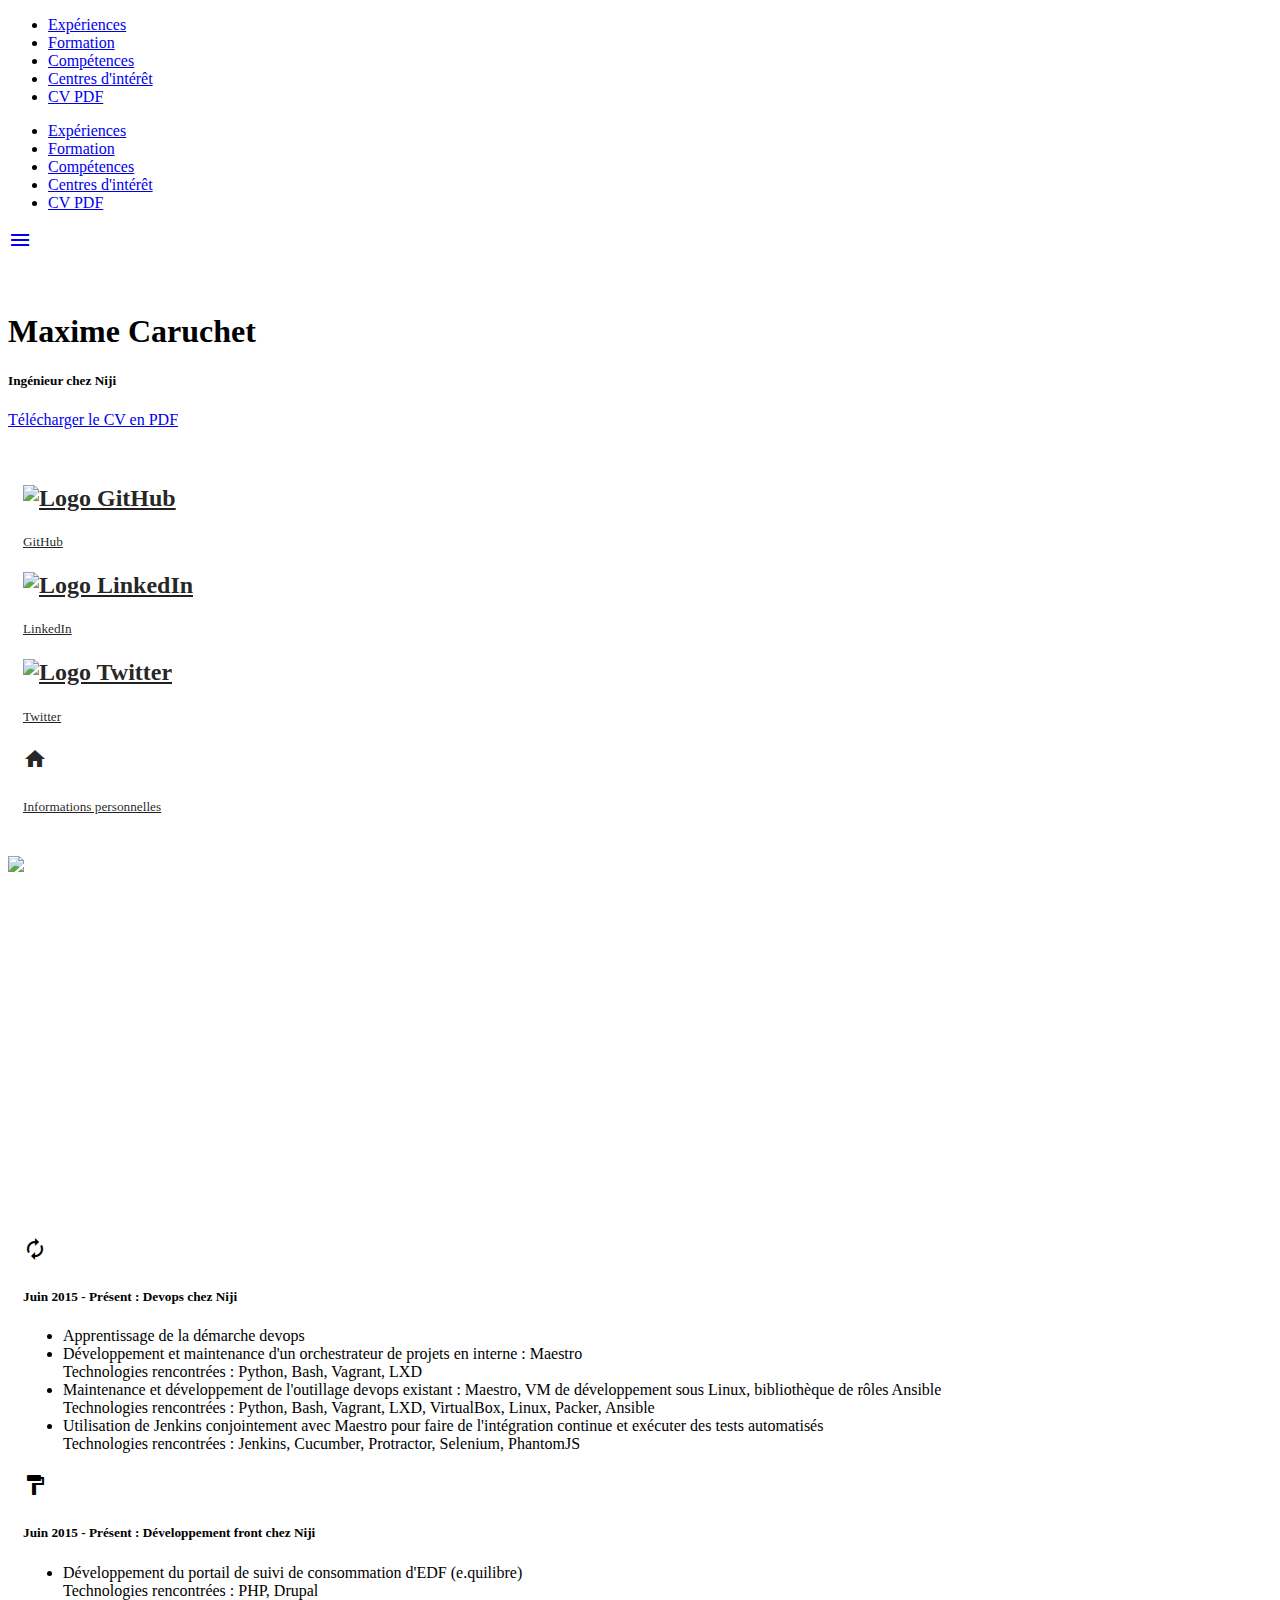
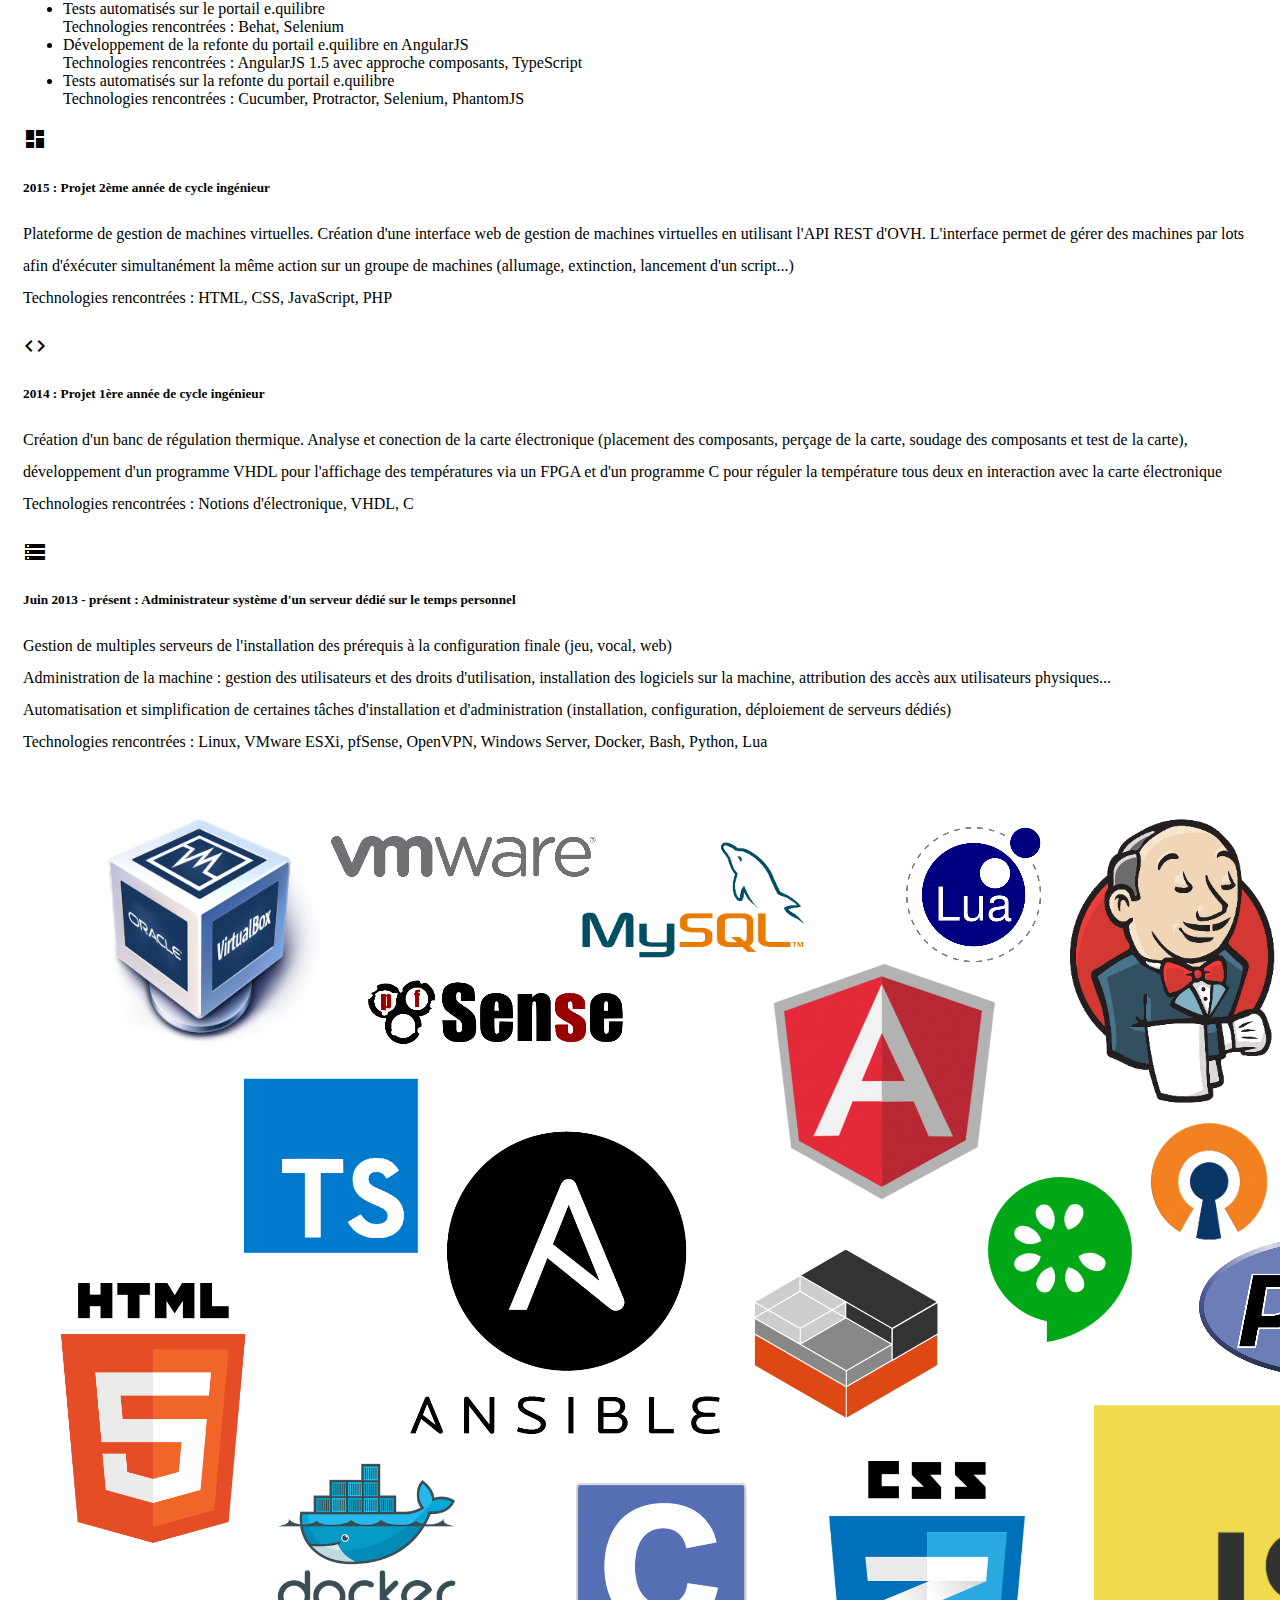
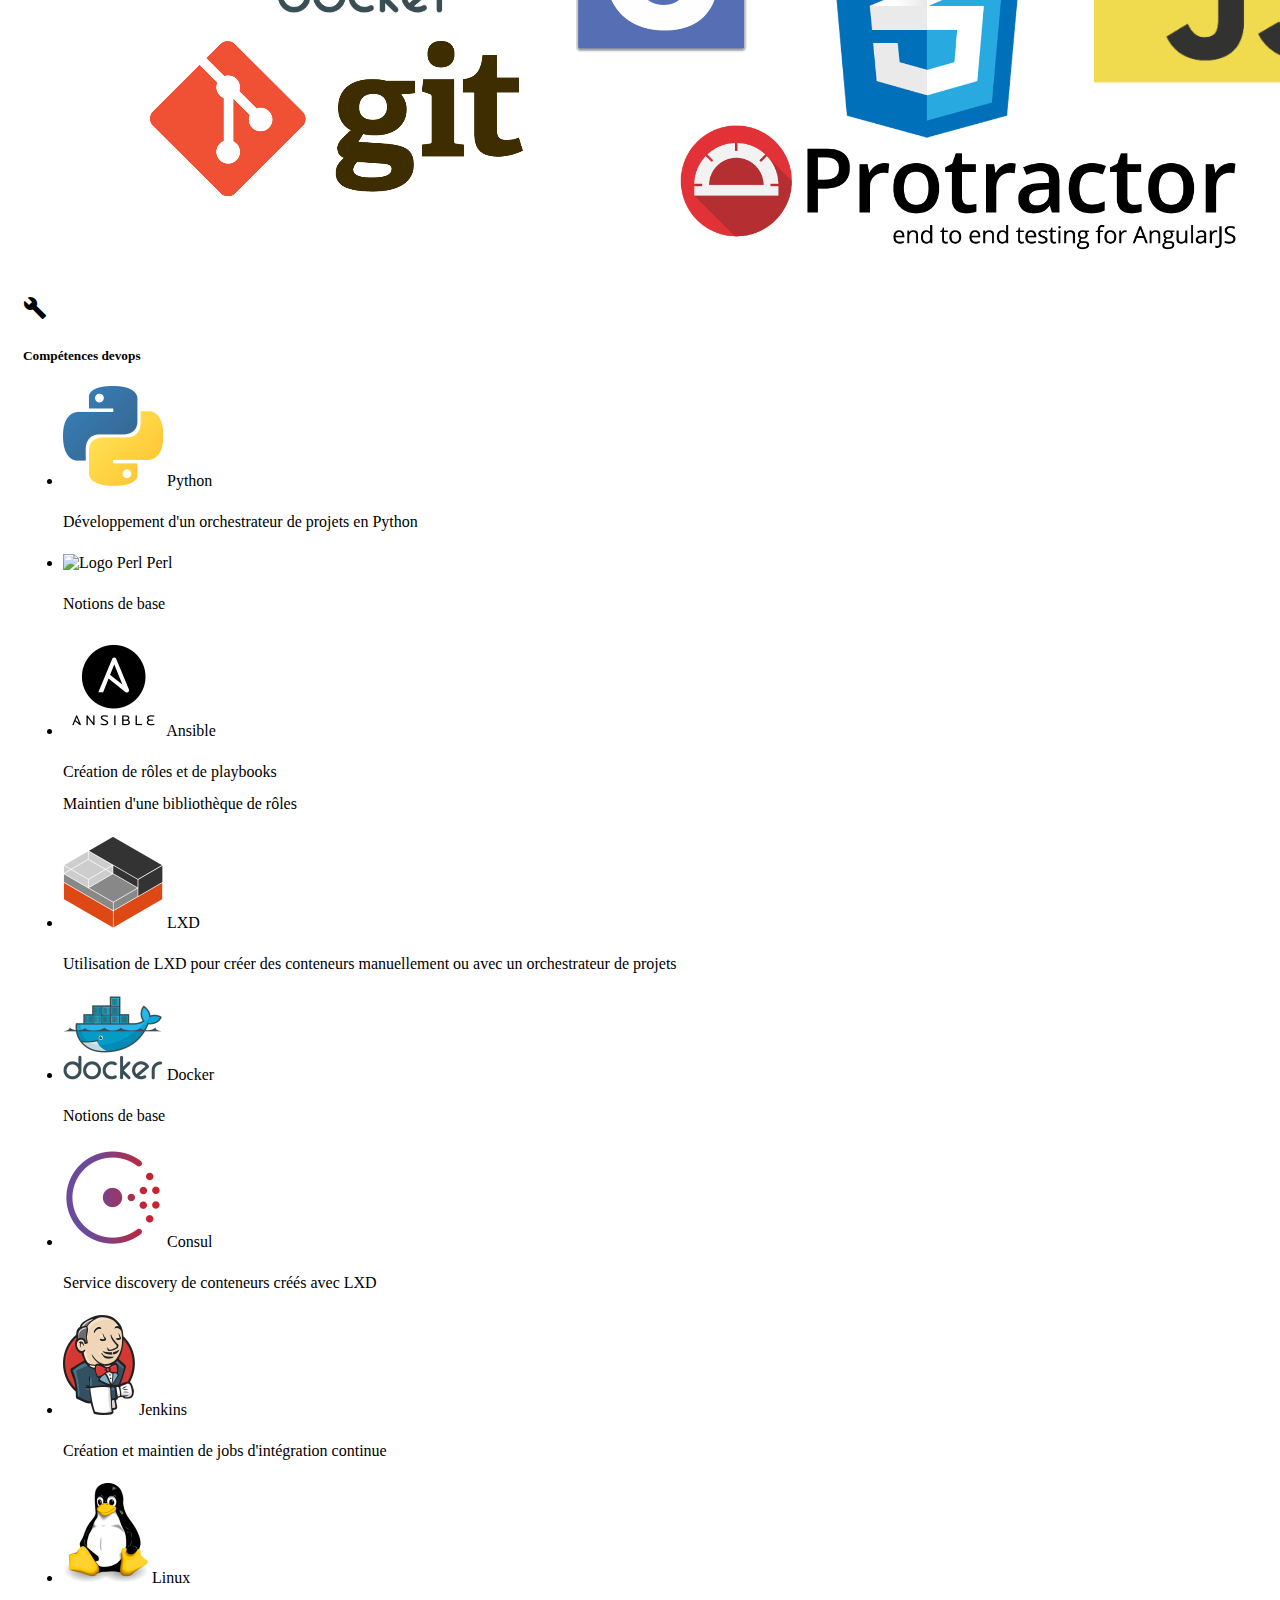
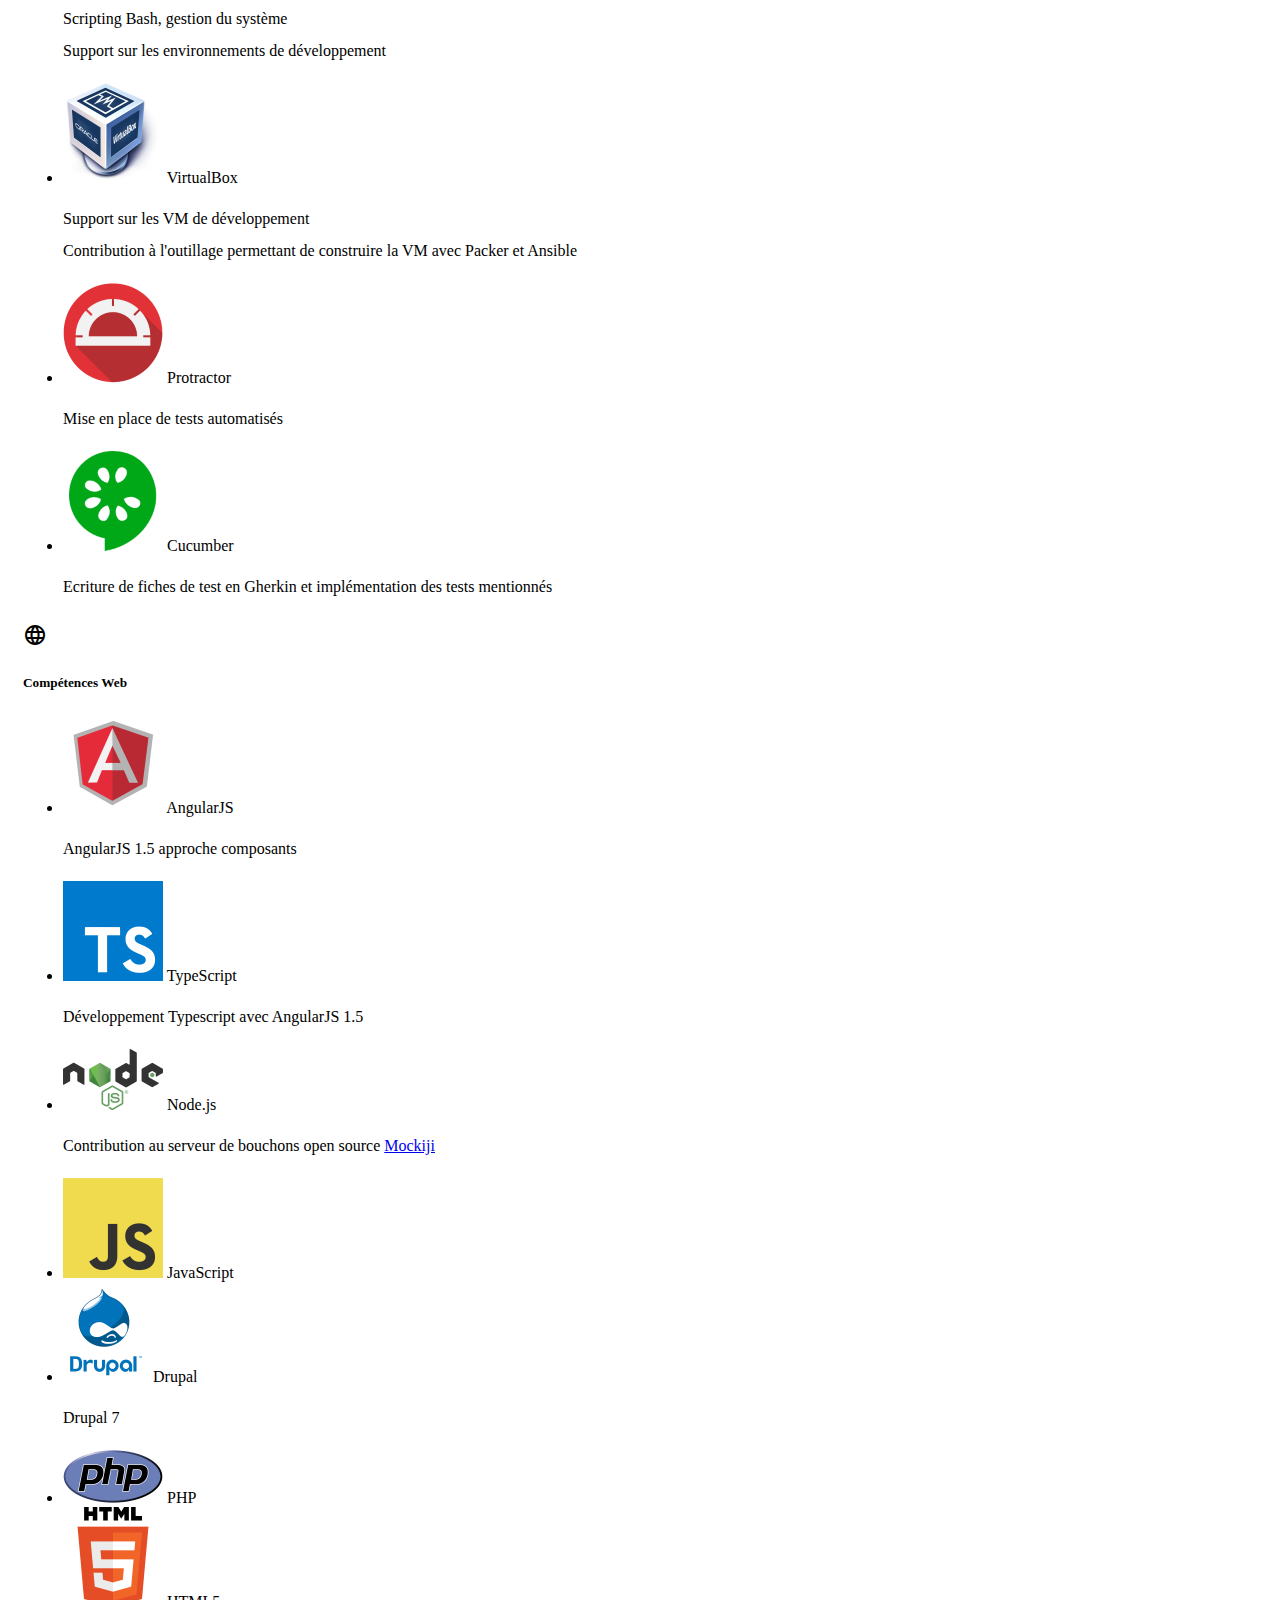
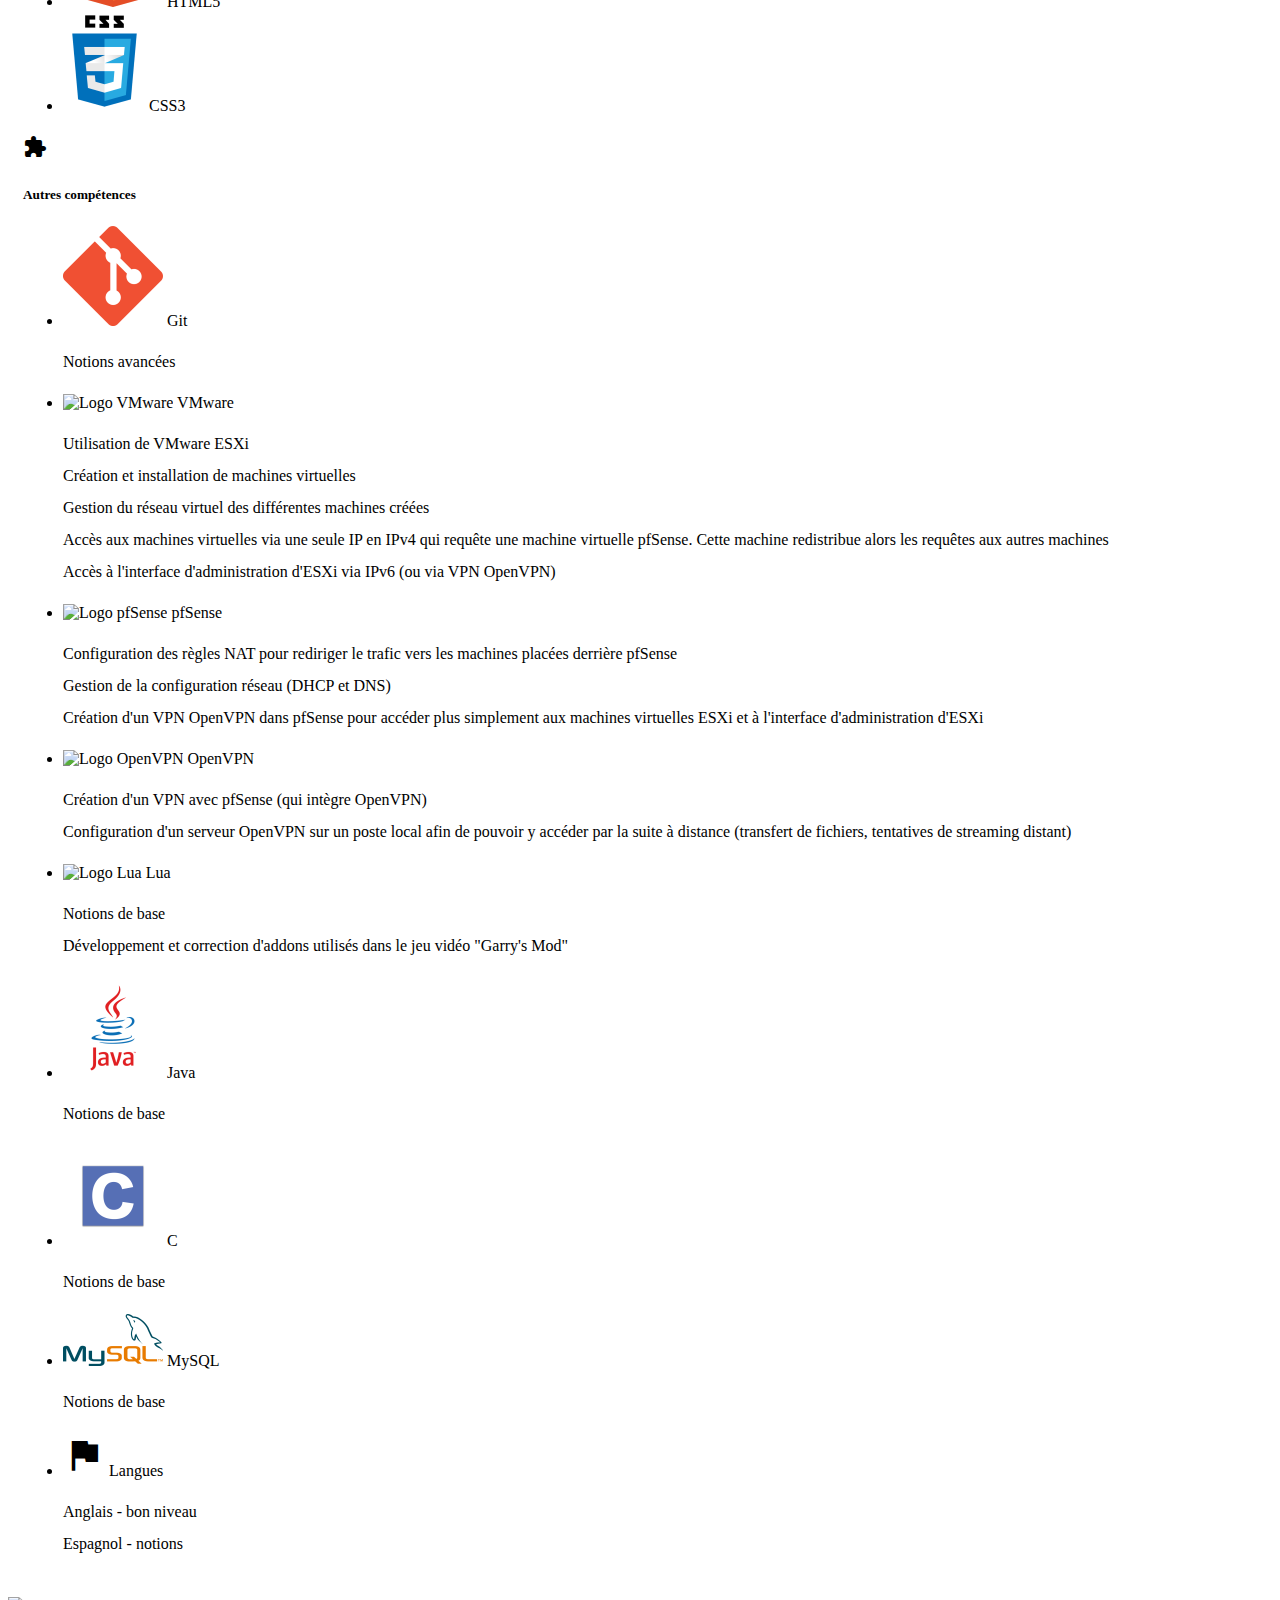
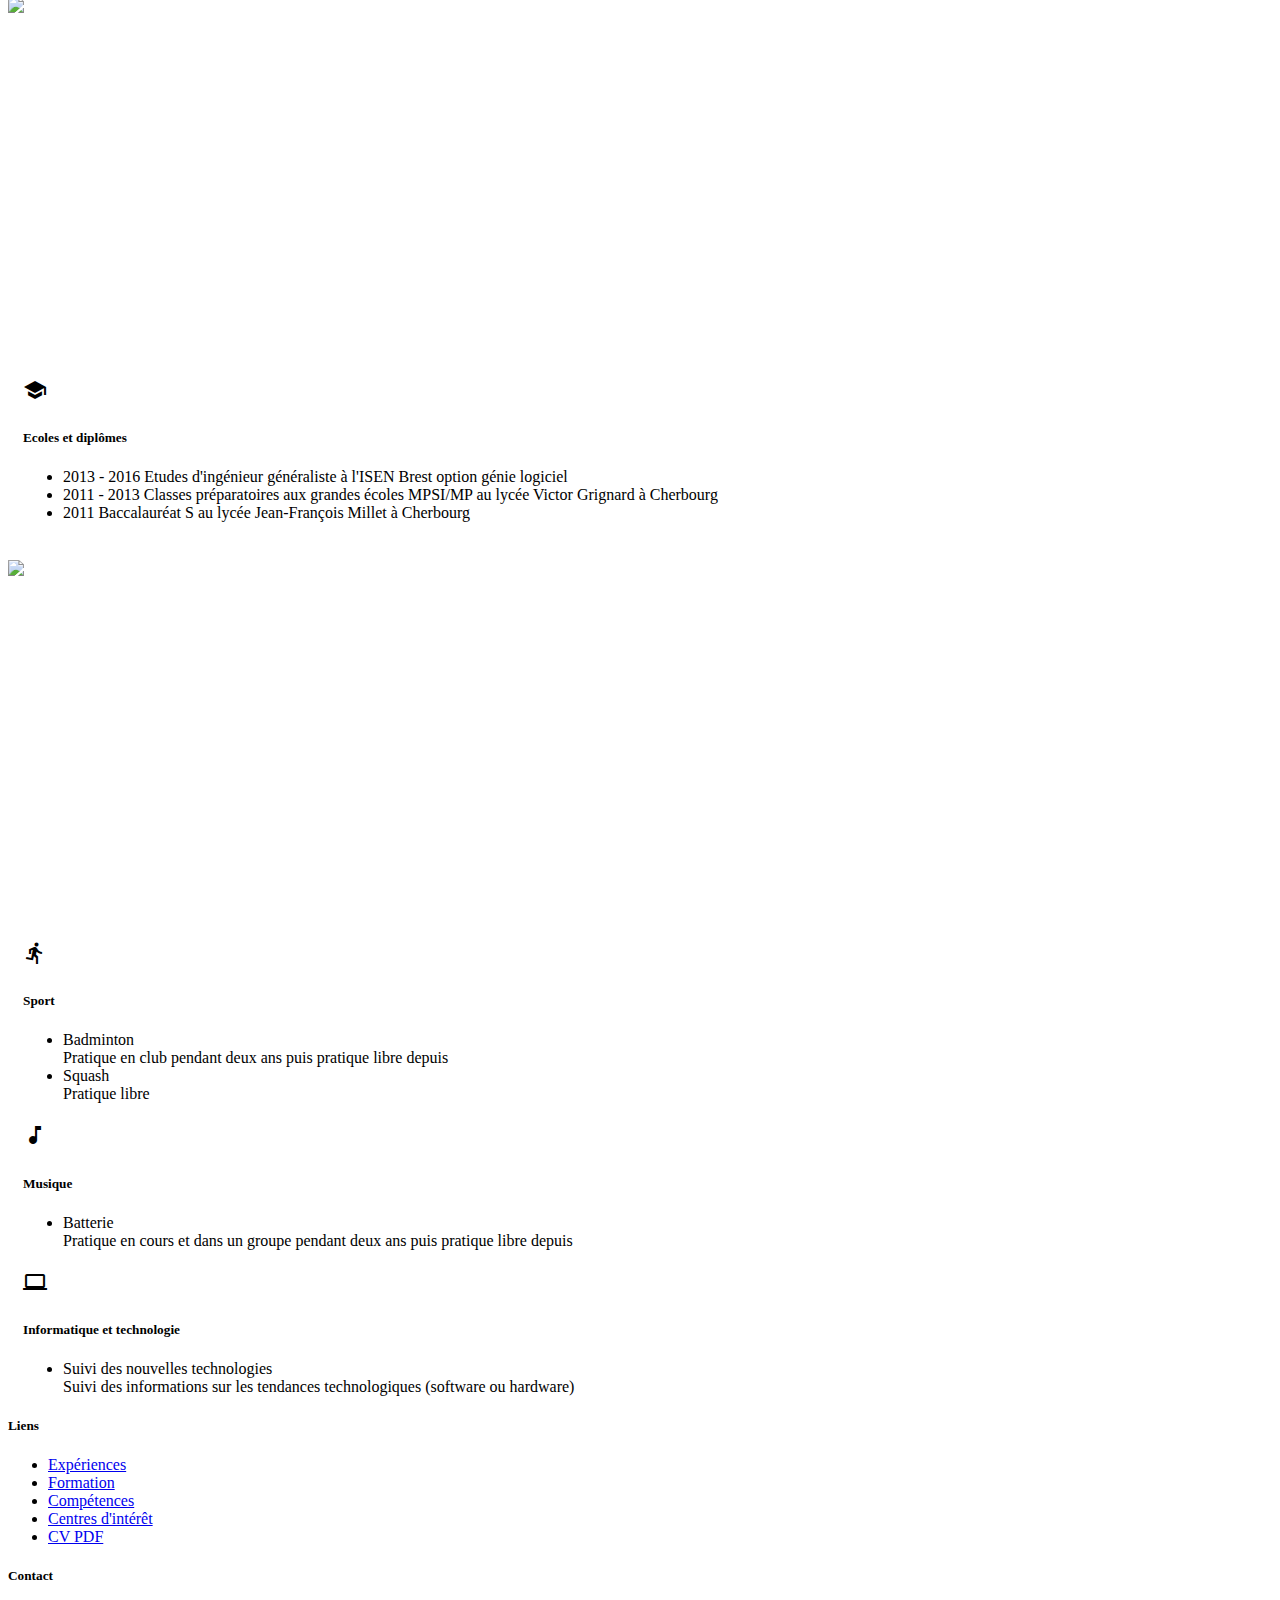
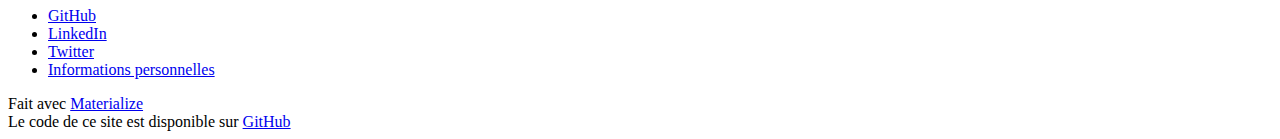
==== commit 80fe5a47: "feat(v2): remove version information from PDF CV" ====
--- a/index.html
+++ b/index.html
@@ -19,7 +19,7 @@
         <li><a href="#education">Formation</a></li>
         <li><a href="#skills">Compétences</a></li>
         <li><a href="#hobbies">Centres d'intérêt</a></li>
-        <li><a href="res/cv_caruchet_maxime_v2_0_0.pdf">CV PDF</a></li>
+        <li><a href="res/cv_caruchet_maxime.pdf">CV PDF</a></li>
       </ul>
 
       <ul id="nav-mobile" class="side-nav">
@@ -27,7 +27,7 @@
         <li><a href="#education">Formation</a></li>
         <li><a href="#skills">Compétences</a></li>
         <li><a href="#hobbies">Centres d'intérêt</a></li>
-        <li><a href="res/cv_caruchet_maxime_v2_0_0.pdf">CV PDF</a></li>
+        <li><a href="res/cv_caruchet_maxime.pdf">CV PDF</a></li>
       </ul>
       <a href="#" data-activates="nav-mobile" class="button-collapse"><i class="material-icons">menu</i></a>
     </div>
@@ -41,7 +41,7 @@
         <h5 class="header col s12 light">Ingénieur chez Niji</h5>
       </div>
       <div class="row center">
-        <a href="res/cv_caruchet_maxime_v2_0_0.pdf" id="download-button" class="btn-large waves-effect waves-light teal darken-3">Télécharger le CV en PDF</a>
+        <a href="res/cv_caruchet_maxime.pdf" id="download-button" class="btn-large waves-effect waves-light teal darken-3">Télécharger le CV en PDF</a>
       </div>
       <br><br>
 
@@ -76,7 +76,7 @@
           </div>
         </a>
 
-        <a class="contact-link col s6 l3" href="res/cv_caruchet_maxime_v2_0_0.pdf">
+        <a class="contact-link col s6 l3" href="res/cv_caruchet_maxime.pdf">
           <div class="icon-block">
             <h2 class="center teal-text text-darken-3"><i class="material-icons">home</i></h2>
             <h5 class="center flow-text">Informations personnelles</h5>
@@ -92,7 +92,7 @@
     <div class="section no-pad-bot">
       <div class="container">
         <div class="row center">
-          <h3 class="header col s12">Expériences</h3>
+          <h3 class="header col s12 parallax-title">Expériences</h3>
         </div>
       </div>
     </div>
@@ -154,28 +154,41 @@
       <div class="divider"></div>
 
       <div class="row">
-        <div class="col s12 center">
-          <div class="icon-block">
-            <h2 class="center teal-text text-darken-3"><i class="material-icons">storage</i></h2>
+        <div class="col s12 l6 center">
+          <div class="icon-block">
+            <h2 class="center teal-text text-darken-3"><i class="material-icons">dashboard</i></h2>
             <h5>2015 : Projet 2ème année de cycle ingénieur</h5>
-            <p class="left-align">
+            <p>
               Plateforme de gestion de machines virtuelles. Création d'une interface web de gestion de machines virtuelles en utilisant l'API REST d'OVH. L'interface permet de gérer des machines par lots afin d'éxécuter simultanément la même action sur un groupe de machines (allumage, extinction, lancement d'un script...)<br>
               <span class="brown-text text-lighten-1">Technologies rencontrées : HTML, CSS, JavaScript, PHP</span>
             </p>
           </div>
         </div>
-      </div>
-
-      <div class="divider"></div>
-
-      <div class="row">
-        <div class="col s12 center">
+
+        <div class="col s12 l6 center">
           <div class="icon-block">
             <h2 class="center teal-text text-darken-3"><i class="material-icons">code</i></h2>
             <h5>2014 : Projet 1ère année de cycle ingénieur</h5>
-            <p class="left-align">
+            <p>
               Création d'un banc de régulation thermique. Analyse et conection de la carte électronique (placement des composants, perçage de la carte, soudage des composants et test de la carte), développement d'un programme VHDL pour l'affichage des températures via un FPGA et d'un programme C pour réguler la température tous deux en interaction avec la carte électronique<br>
               <span class="brown-text text-lighten-1">Technologies rencontrées : Notions d'électronique, VHDL, C</span>
+            </p>
+          </div>
+        </div>
+      </div>
+
+      <div class="divider"></div>
+
+      <div class="row">
+        <div class="col s12 center">
+          <div class="icon-block">
+            <h2 class="center teal-text text-darken-3"><i class="material-icons">storage</i></h2>
+            <h5>Juin 2013 - présent : Administrateur système d'un serveur dédié sur le temps personnel</h5>
+            <p>
+              Gestion de multiples serveurs de l'installation des prérequis à la configuration finale (jeu, vocal, web)<br>
+              Administration de la machine : gestion des utilisateurs et des droits d'utilisation, installation des logiciels sur la machine, attribution des accès aux utilisateurs physiques...<br>
+              Automatisation et simplification de certaines tâches d'installation et d'administration (installation, configuration, déploiement de serveurs dédiés)<br>
+              <span class="brown-text text-lighten-1">Technologies rencontrées : Linux, VMware ESXi, pfSense, OpenVPN, Windows Server, Docker, Bash, Python, Lua</span>
             </p>
           </div>
         </div>
@@ -189,7 +202,7 @@
     <div class="section no-pad-bot">
       <div class="container">
         <div class="row center">
-          <h3 class="header col s12">Compétences</h3>
+          <h3 class="header col s12 parallax-title">Compétences</h3>
         </div>
       </div>
     </div>
@@ -211,6 +224,11 @@
                 <p>Développement d'un orchestrateur de projets en Python</p>
               </li>
               <li class="collection-item avatar">
+                <img src="img/skills_logos/perl.png" alt="Logo Perl" class="circle square-border unlock-height">
+                <span class="title">Perl</span>
+                <p>Notions de base</p>
+              </li>
+              <li class="collection-item avatar">
                 <img src="img/skills_logos/ansible.png" alt="Logo Ansible" class="circle square-border unlock-height">
                 <span class="title">Ansible</span>
                 <p>
@@ -326,6 +344,42 @@
                 <img src="img/skills_logos/git.png" alt="Logo Git" class="circle square-border unlock-height">
                 <span class="title">Git</span>
                 <p>Notions avancées</p>
+              </li>
+              <li class="collection-item avatar">
+                <img src="img/skills_logos/vmware.png" alt="Logo VMware" class="circle square-border unlock-height">
+                <span class="title">VMware</span>
+                <p>
+                  Utilisation de VMware ESXi<br>
+                  Création et installation de machines virtuelles<br>
+                  Gestion du réseau virtuel des différentes machines créées<br>
+                  Accès aux machines virtuelles via une seule IP en IPv4 qui requête une machine virtuelle pfSense. Cette machine redistribue alors les requêtes aux autres machines<br>
+                  Accès à l'interface d'administration d'ESXi via IPv6 (ou via VPN OpenVPN)
+                </p>
+              </li>
+              <li class="collection-item avatar">
+                <img src="img/skills_logos/pfsense.png" alt="Logo pfSense" class="circle square-border unlock-height">
+                <span class="title">pfSense</span>
+                <p>
+                  Configuration des règles NAT pour rediriger le trafic vers les machines placées derrière pfSense<br>
+                  Gestion de la configuration réseau (DHCP et DNS)<br>
+                  Création d'un VPN OpenVPN dans pfSense pour accéder plus simplement aux machines virtuelles ESXi et à l'interface d'administration d'ESXi
+                </p>
+              </li>
+              <li class="collection-item avatar">
+                <img src="img/skills_logos/openvpn.png" alt="Logo OpenVPN" class="circle square-border unlock-height">
+                <span class="title">OpenVPN</span>
+                <p>
+                  Création d'un VPN avec pfSense (qui intègre OpenVPN)<br>
+                  Configuration d'un serveur OpenVPN sur un poste local afin de pouvoir y accéder par la suite à distance (transfert de fichiers, tentatives de streaming distant)
+                </p>
+              </li>
+              <li class="collection-item avatar">
+                <img src="img/skills_logos/lua.png" alt="Logo Lua" class="circle square-border unlock-height">
+                <span class="title">Lua</span>
+                <p>
+                  Notions de base<br>
+                  Développement et correction d'addons utilisés dans le jeu vidéo "Garry's Mod"
+                </p>
               </li>
               <li class="collection-item avatar">
                 <img src="img/skills_logos/java.png" alt="Logo Java" class="circle square-border unlock-height">
@@ -362,7 +416,7 @@
     <div class="section no-pad-bot">
       <div class="container">
         <div class="row center">
-          <h3 class="header col s12">Formation</h3>
+          <h3 class="header col s12 parallax-title">Formation</h3>
         </div>
       </div>
     </div>
@@ -395,7 +449,7 @@
     <div class="section no-pad-bot">
       <div class="container">
         <div class="row center">
-          <h3 class="header col s12">Centres d'intérêt</h3>
+          <h3 class="header col s12 parallax-title">Centres d'intérêt</h3>
         </div>
       </div>
     </div>
@@ -442,8 +496,8 @@
             <h5>Informatique et technologie</h5>
             <ul class="collection left-align">
               <li class="collection-item">
-                <span class="title">Administrateur système d'un serveur dédié</span><br>
-                Intervention en cas d'erreur, automatisation des tâches d'administration, gestion des middlewares
+                <span class="title">Suivi des nouvelles technologies</span><br>
+                Suivi des informations sur les tendances technologiques (software ou hardware)
               </li>
             </ul>
           </div>
@@ -463,7 +517,7 @@
             <li><a class="white-text" href="#education">Formation</a></li>
             <li><a class="white-text" href="#skills">Compétences</a></li>
             <li><a class="white-text" href="#hobbies">Centres d'intérêt</a></li>
-            <li><a class="white-text" href="res/cv_caruchet_maxime_v2_0_0.pdf">CV PDF</a></li>
+            <li><a class="white-text" href="res/cv_caruchet_maxime.pdf">CV PDF</a></li>
           </ul>
         </div>
         <div class="col s12 l6">
@@ -472,7 +526,7 @@
             <li><a class="white-text" href="https://github.com/maximecaruchet">GitHub</a></li>
             <li><a class="white-text" href="https://www.linkedin.com/in/maxime-caruchet-90597b9b">LinkedIn</a></li>
             <li><a class="white-text" href="https://twitter.com/maximecaruchet">Twitter</a></li>
-            <li><a class="white-text" href="res/cv_caruchet_maxime_v2_0_0.pdf">Informations personnelles</a></li>
+            <li><a class="white-text" href="res/cv_caruchet_maxime.pdf">Informations personnelles</a></li>
           </ul>
         </div>
       </div>
